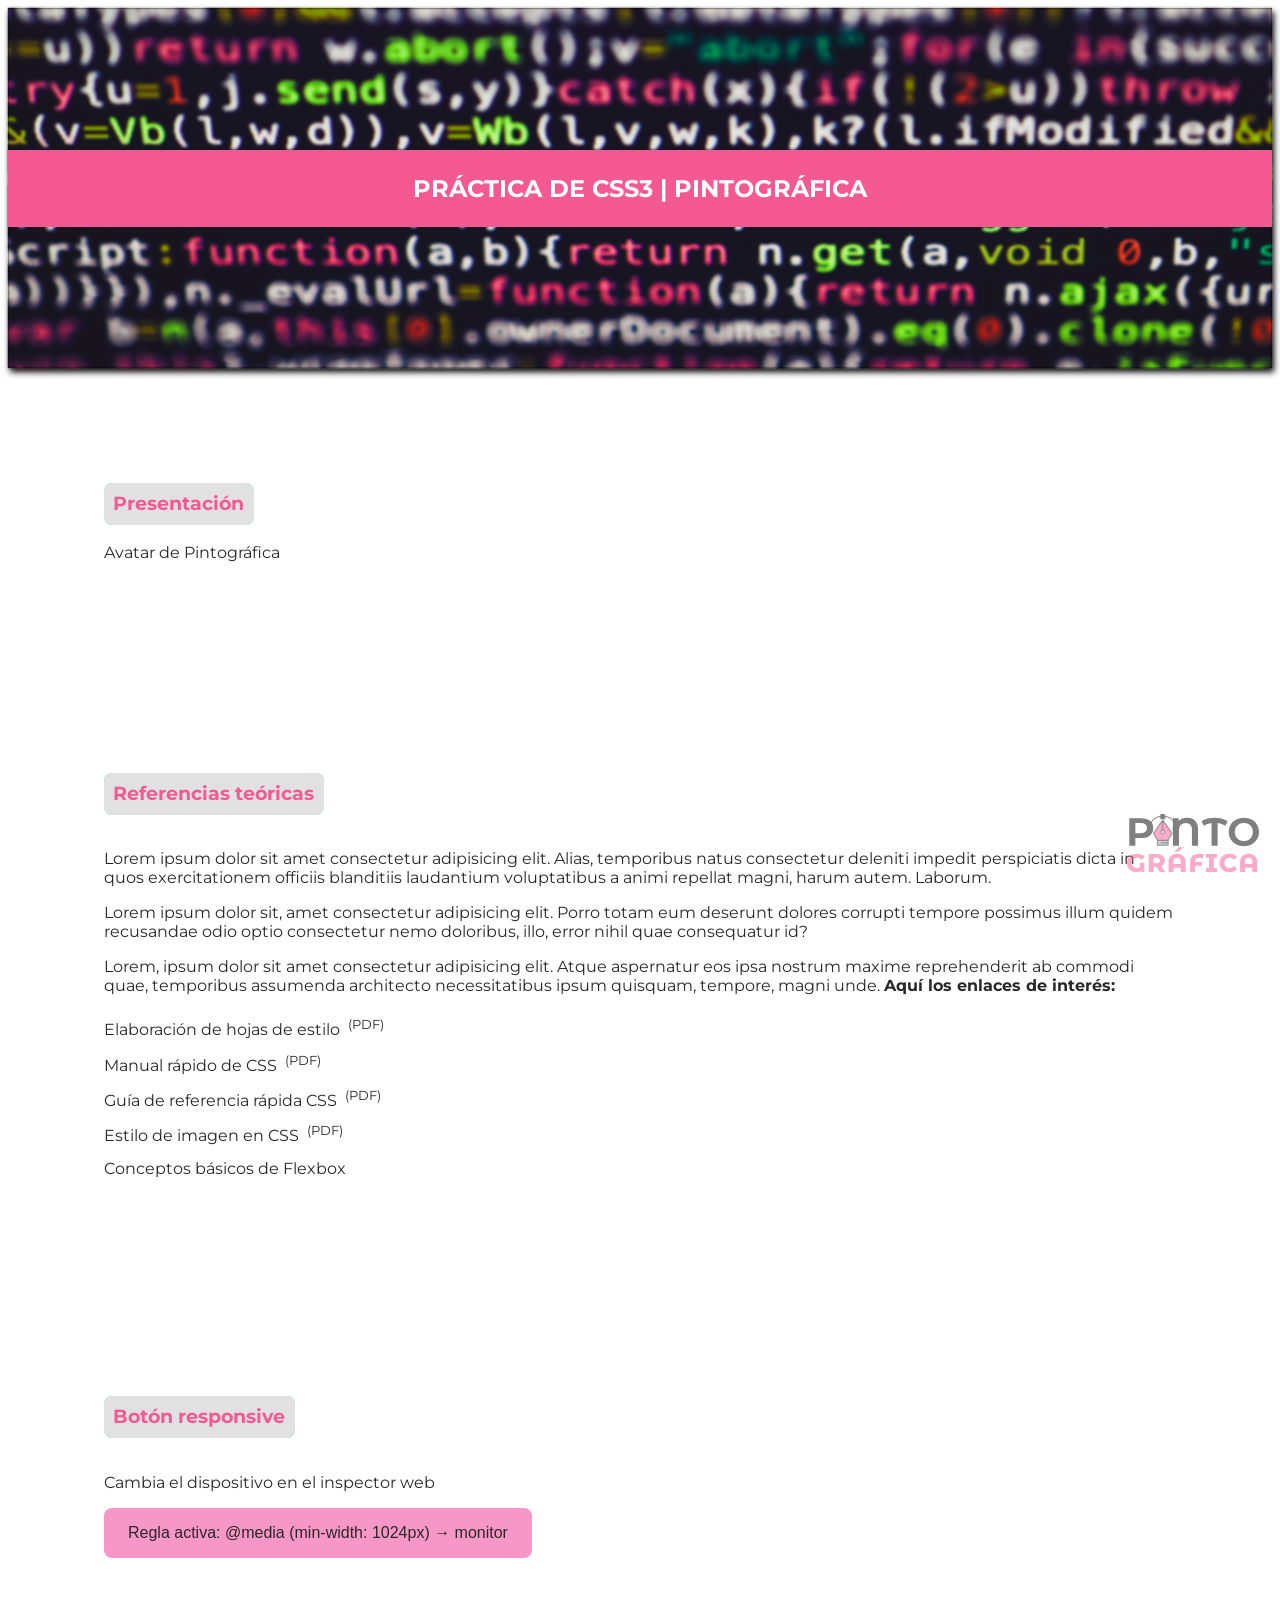
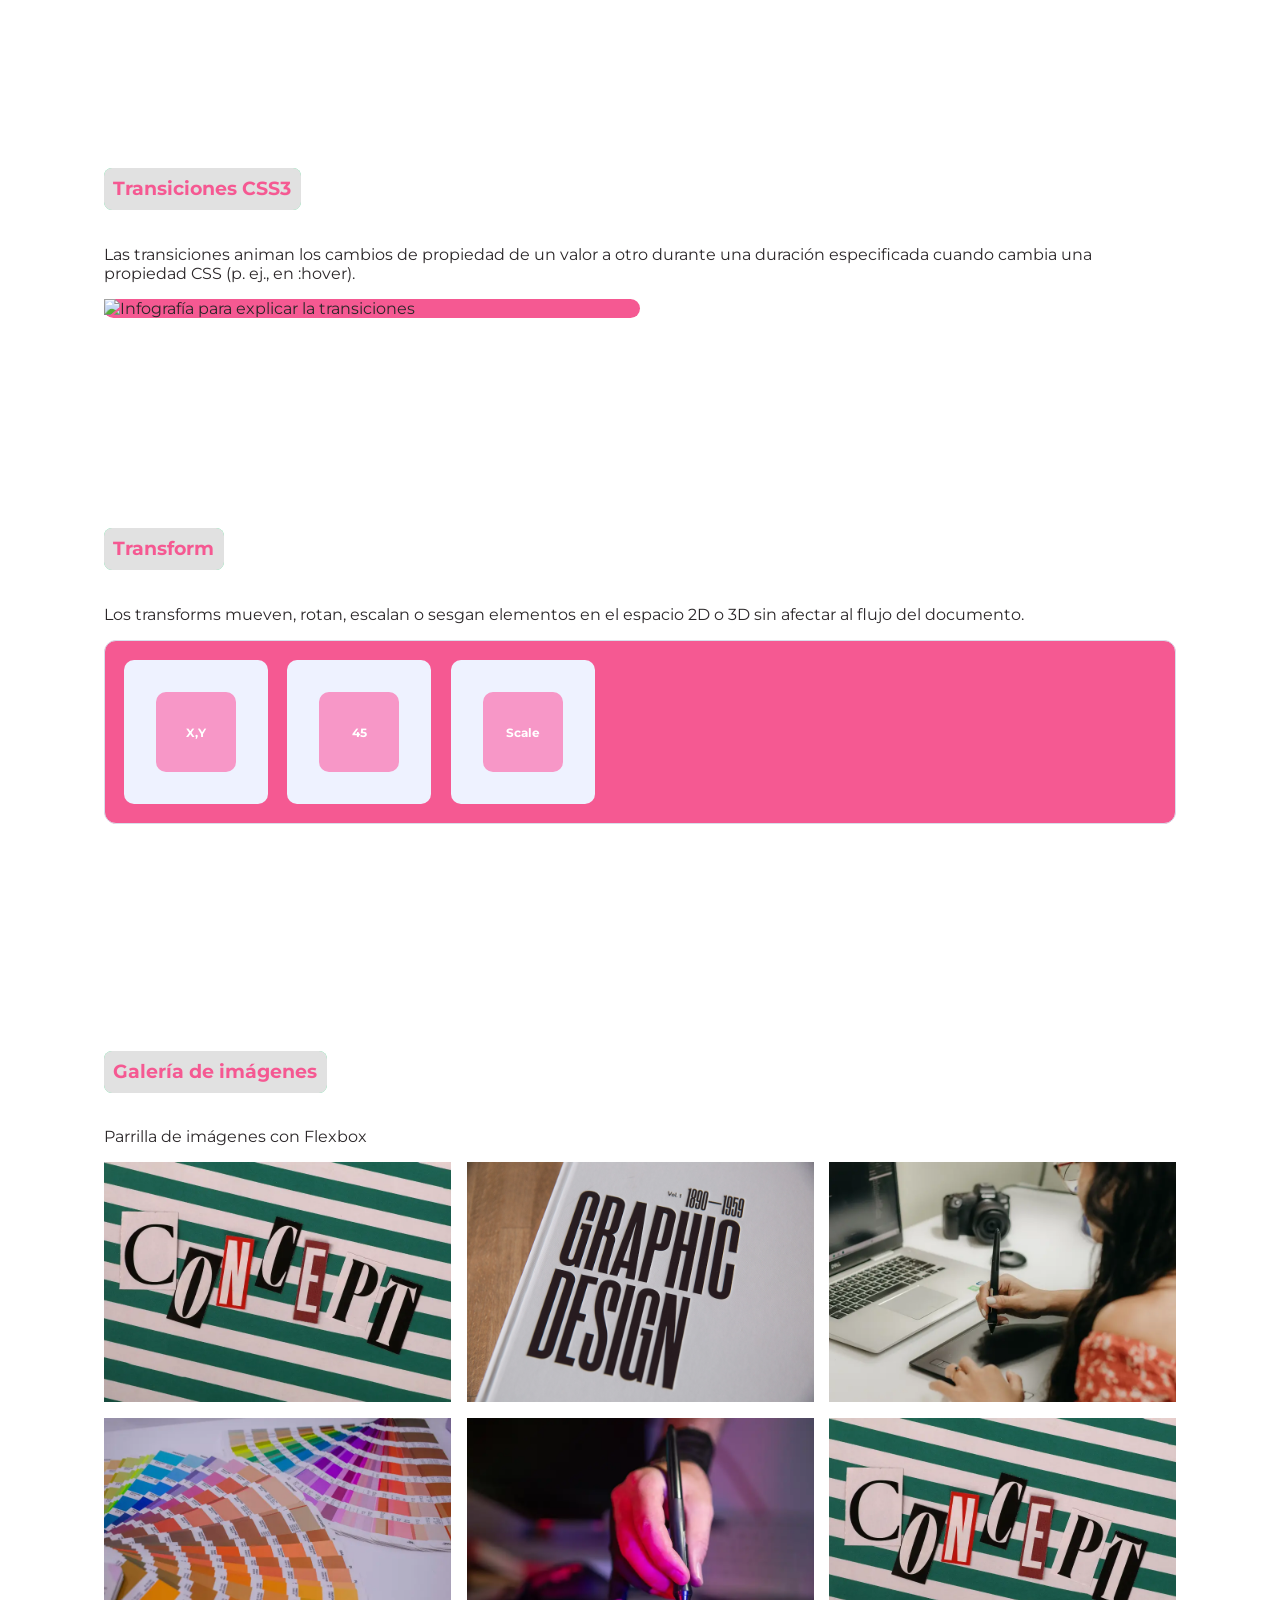
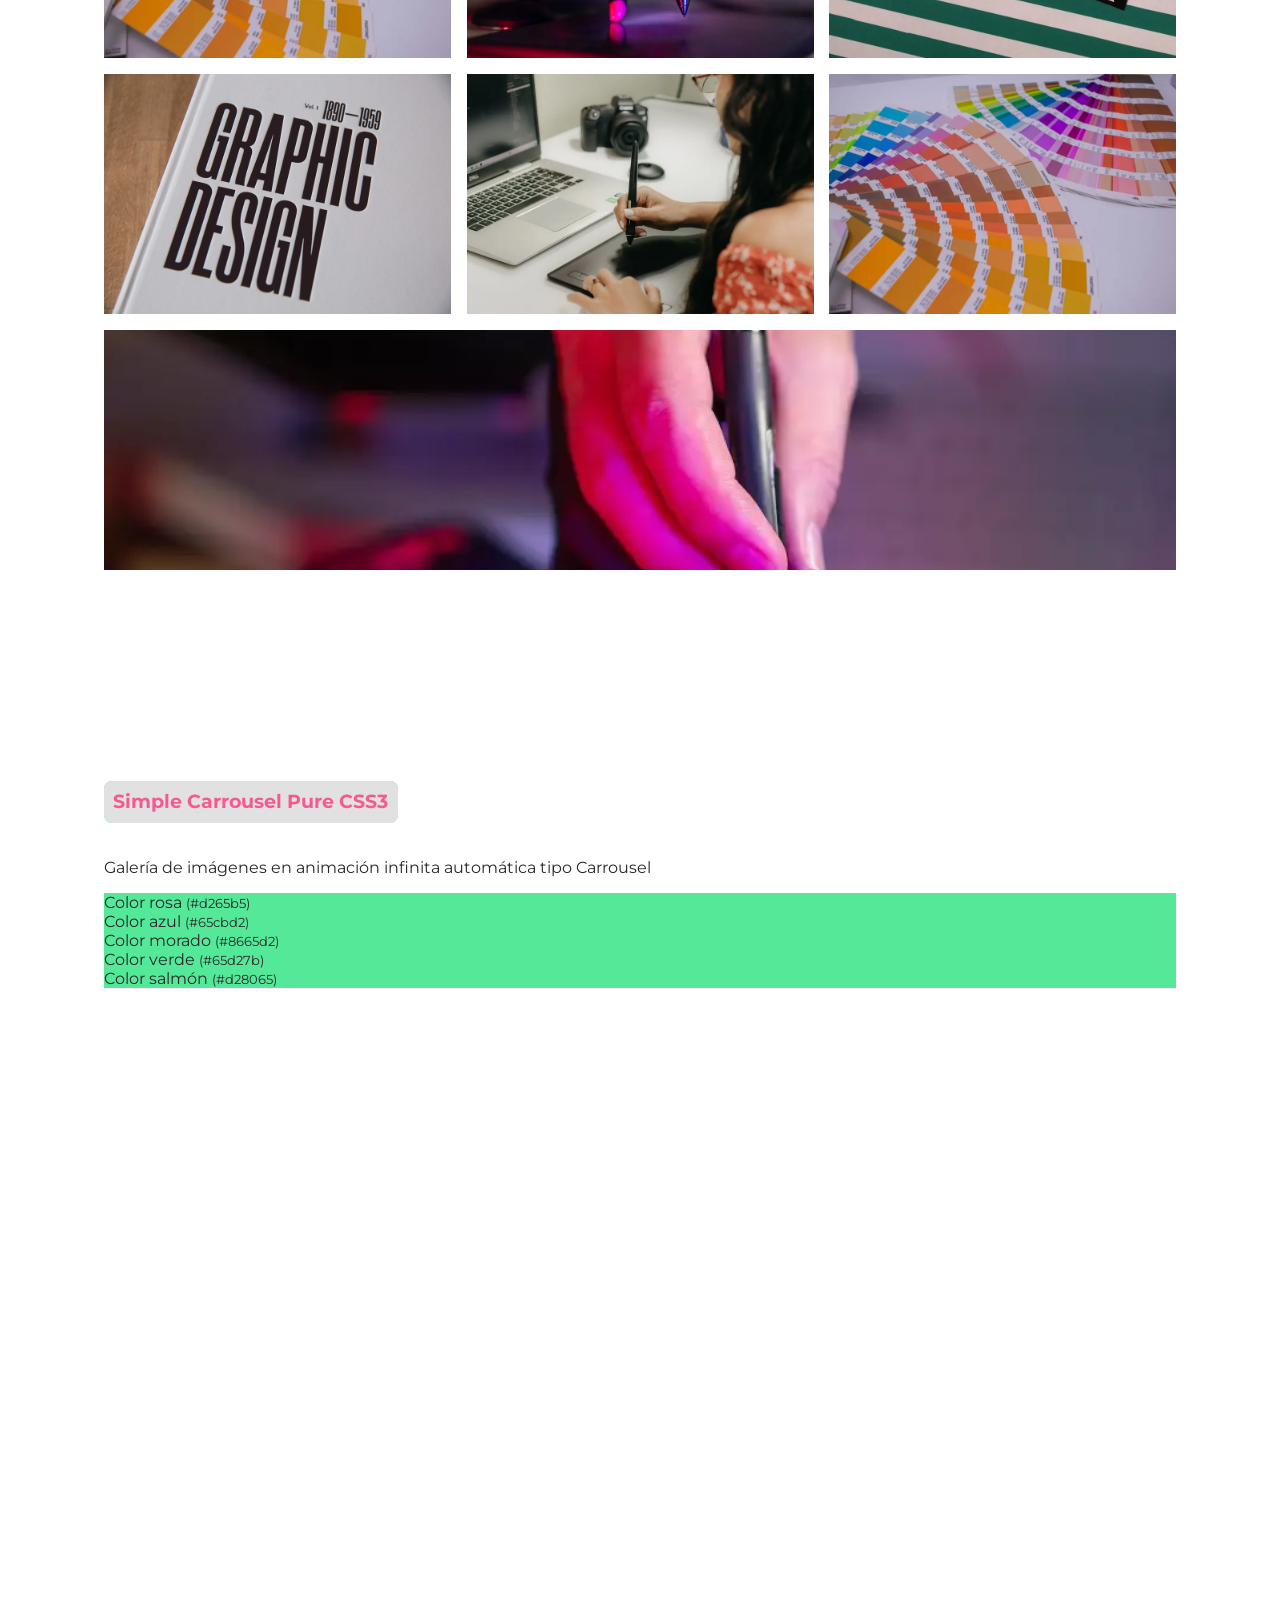
==== index.html @ 660eb6ea "Inicio de carrousel de imágenes." ====
<!doctype html>
<html lang="en">
    <head>
        <!-- Juego de caracteres de casi todos los idiomas humanos (incluidos ñ, tildes ...) -->
        <meta charset="utf-8" />
        <!-- Escala inicial y renderizado _responsive_ por el ancho del dispositivo -->
        <meta name="viewport" content="width=device-width, initial-scale=1.0" />
        <!-- Compatibilidad con Microsoft Explorer -->
        <meta http-equiv="X-UA-Compatible" content="ie=edge" />
        <!-- Indéxame NO y sígueme NO -->
        <meta name="robots" content="noIndex, noFollow" />
        <!-- Breve descripción del sitio que se verá en los resultados de búsqueda -->
        <meta name="description" content="Sitio web de prueba elaborado en el curso de Confección y Publicación de Páginas Web (IFCD0110). Unidad Formativa UF1303, Elaboración de hojas de estilos" />
        <!-- Ruta al favicon -->
        <!-- Utilícese una hoja de estilos Normalize -->
        <link rel="stylesheet" href="https://necolas.github.io/normalize.css/latest/normalize.css" />
        <!-- Ruta a las hojas de estilos -->
        <link rel="stylesheet" href="assets/css/hover.css" />
        <link rel="stylesheet" href="assets/css/estilos8.css" />
        <link rel="preconnect" href="https://fonts.googleapis.com" />
        <link rel="preconnect" href="https://fonts.gstatic.com" crossorigin />
        <link href="https://fonts.googleapis.com/css2?family=Montserrat:ital,wght@0,100..900;1,100..900&family=Titan+One&display=swap" rel="stylesheet" />

        <!-- Título de la pestaña del navegador -->
        <title>UF1303 | Elaboración de hojas de estilos</title>
    </head>

    <body>
        <header></header>
        <nav></nav>
        <main>
            <section class="agua">
                <header class="encabezado galeria-before portada">
                    <h2 class="pinto-mayusculas">Práctica de CSS3 | Pintográfica</h2>
                </header>
                <article>
                    <h3>Presentación</h3>
                    <figure>
                        <figcaption>Avatar de Pintográfica</figcaption>
                    </figure>
                </article>
                <article>
                    <h3>Referencias teóricas</h3>
                    <p>Lorem ipsum dolor sit amet consectetur adipisicing elit. Alias, temporibus natus consectetur deleniti impedit perspiciatis dicta in quos exercitationem officiis blanditiis laudantium voluptatibus a animi repellat magni, harum autem. Laborum.</p>
                    <p>Lorem ipsum dolor sit, amet consectetur adipisicing elit. Porro totam eum deserunt dolores corrupti tempore possimus illum quidem recusandae odio optio consectetur nemo doloribus, illo, error nihil quae consequatur id?</p>
                    <p>Lorem, ipsum dolor sit amet consectetur adipisicing elit. Atque aspernatur eos ipsa nostrum maxime reprehenderit ab commodi quae, temporibus assumenda architecto necessitatibus ipsum quisquam, tempore, magni unde. <strong>Aquí los enlaces de interés:</strong></p>
                    <ul class="enlaces-pdf">
                        <li>
                            <a href="assets/pdf/UF1303_Elaboracion-hojas-de-estilo.pdf" target="_blank"
                                >Elaboración de hojas de estilo&nbsp;
                                <sup>(PDF)</sup>
                            </a>
                        </li>
                        <li>
                            <a href="assets/pdf/CSS_Manual_rapido.pdf" target="_blank"
                                >Manual rápido de CSS&nbsp;
                                <sup>(PDF)</sup>
                            </a>
                        </li>
                        <li>
                            <a href="assets/pdf/CSS_Guia_ref_rap.pdf" target="_blank"
                                >Guía de referencia rápida CSS&nbsp;
                                <sup>(PDF)</sup>
                            </a>
                        </li>
                        <li>
                            <a href="assets/pdf/CSS_posicionamiento_relativo_absoluto.pdf" target="_blank"
                                >Estilo de imagen en CSS&nbsp;
                                <sup>(PDF)</sup>
                            </a>
                        </li>
                        <li>
                            <a href="https://developer.mozilla.org/es/docs/Web/CSS/Guides/Flexible_box_layout/Basic_concepts" target="_blank">Conceptos básicos de Flexbox</a>
                        </li>
                    </ul>
                </article>
                <article>
                    <h3>Botón responsive</h3>
                    <p>Cambia el dispositivo en el inspector web</p>
                    <button class="pinto-boton"></button>
                </article>

                <article>
                    <h3>Transiciones CSS3</h3>
                    <p>Las transiciones animan los cambios de propiedad de un valor a otro durante una duración especificada cuando cambia una propiedad CSS (p. ej., en :hover).</p>
                    <figure class="pinto-transicion-color">
                        <img src="https://ifcd0110.gitbook.io/uf1303/~gitbook/image?url=https%3A%2F%2F1278840849-files.gitbook.io%2F%7E%2Ffiles%2Fv0%2Fb%2Fgitbook-x-prod.appspot.com%2Fo%2Fspaces%252FoFvW03Hml8O4o5SSHxXT%252Fuploads%252FccheMOAtpd3VAwRThDIR%252Fimage.png%3Falt%3Dmedia%26token%3Dff5134b8-5110-42a1-9a1a-d875495a81dc&width=768&dpr=3&quality=100&sign=0ed2ab625ccd98f100c8bfd5fc1ed5da&sv=3" alt="Infografía para explicar la transiciones" width="100%" />
                    </figure>
                    <figure class="pinto-transicion-color"></figure>
                </article>

                <article>
                    <h3>Transform</h3>
                    <p>Los transforms mueven, rotan, escalan o sesgan elementos en el espacio 2D o 3D sin afectar al flujo del documento.</p>
                    <ul class="pinto-demo">
                        <li>
                            <figure>
                                <span class="pinto-translate">X,Y</span>
                            </figure>
                        </li>
                        <li>
                            <figure>
                                <span class="pinto-rotate">45</span>
                            </figure>
                        </li>
                        <li>
                            <figure>
                                <span class="pinto-scale">Scale</span>
                            </figure>
                        </li>
                    </ul>
                </article>

                <article class="galeria-flex">
                    <h3>Galería de imágenes</h3>
                    <p>Parrilla de imágenes con Flexbox</p>

                    <ul class="galeria">
                        <li>
                            <figure class="galeria-before diapositiva-1 hvr-bounce-out">
                                <figcaption>Foto 1</figcaption>
                            </figure>
                        </li>

                        <li>
                            <figure class="galeria-before diapositiva-2 hvr-bounce-out">
                                <figcaption>Foto 2</figcaption>
                            </figure>
                        </li>

                        <li>
                            <figure class="galeria-before diapositiva-3 hvr-bounce-out">
                                <figcaption>Foto 3</figcaption>
                            </figure>
                        </li>

                        <li>
                            <figure class="galeria-before diapositiva-4 hvr-bounce-out">
                                <figcaption>Foto 4</figcaption>
                            </figure>
                        </li>

                        <li>
                            <figure class="galeria-before diapositiva-5 hvr-bounce-out">
                                <figcaption>Foto 5</figcaption>
                            </figure>
                        </li>
                        <li>
                            <figure class="galeria-before diapositiva-1 hvr-bounce-out">
                                <figcaption>Foto 1</figcaption>
                            </figure>
                        </li>

                        <li>
                            <figure class="galeria-before diapositiva-2 hvr-bounce-out">
                                <figcaption>Foto 2</figcaption>
                            </figure>
                        </li>

                        <li>
                            <figure class="galeria-before diapositiva-3 hvr-bounce-out">
                                <figcaption>Foto 3</figcaption>
                            </figure>
                        </li>

                        <li>
                            <figure class="galeria-before diapositiva-4 hvr-bounce-out">
                                <figcaption>Foto 4</figcaption>
                            </figure>
                        </li>

                        <li>
                            <figure class="galeria-before diapositiva-5 hvr-bounce-out">
                                <figcaption>Foto 5</figcaption>
                            </figure>
                        </li>
                    </ul>
                </article>

                <article class="carrousel-container">
                    <h3>Simple Carrousel Pure CSS3</h3>
                    <p>Galería de imágenes en animación infinita automática tipo Carrousel</p>
                    <ul class="carrousel">
                        <li>
                            <figure class="diapositiva-1 galeria-before">
                                <figcaption>Color rosa <small>(#d265b5)</small></figcaption>
                            </figure>
                        </li>
                        <li>
                            <figure class="galeria-before">
                                <figcaption>Color azul <small>(#65cbd2)</small></figcaption>
                            </figure>
                        </li>
                        <li>
                            <figure class="galeria-before">
                                <figcaption>Color morado <small>(#8665d2)</small></figcaption>
                            </figure>
                        </li>
                        <li>
                            <figure class="galeria-before">
                                <figcaption>Color verde <small>(#65d27b)</small></figcaption>
                            </figure>
                        </li>
                        <li>
                            <figure class="galeria-before">
                                <figcaption>Color salmón <small>(#d28065)</small></figcaption>
                            </figure>
                        </li>
                    </ul>
                </article>
            </section>
        </main>
        <footer></footer>
    </body>
</html>
---- assets/css/estilos8.css ----
:root {
    /* Colores del sitio */
    --color-a: #2b2729;
    --color-a--hover: #ff00aa80;
    --color-logo-principal: #f55992;
    --color-logo-secundario: #54e899;
    --bg-h2-color-secundario: #54e899;

    --color-texto: #2b2729;
    --color-logo-acento: #f797c7;

    /* Tipografía del sitio */
    --fontfamily-titles: "Titan One", sans-serif;
    --fontfamily-textos: "Montserrat", sans-serif;

    /* Logo del sitio */
    --bg-img-logo: url("../svg/logopintografica.svg");
    --logo-ratio: 1600/900;
    --marca-agua-h: 5rem;

    /* Portada del sitio */
    --portada-original: url("../img/codigo-portada.webp");
    --portada-thumb: url("../img/codigo-portada-300.webp");
    --portada-medium: url("../img/codigo-portada-600.webp");
    --portada-large: url("../img/codigo-portada-900.webp");

    /* Imágenes del sitio */
    /* --bg-img-galeria-1: url("https://cdn.pixabay.com/photo/2017/11/11/21/55/freedom-2940655_1280.jpg");
    --bg-img-galeria-2: url("https://cdn.pixabay.com/photo/2016/11/13/12/52/kuala-lumpur-1820944_1280.jpg");
    --bg-img-galeria-3: url("https://cdn.pixabay.com/photo/2018/05/09/22/51/blue-sky-3386409_1280.jpg");
    --bg-img-galeria-4: url("https://cdn.pixabay.com/photo/2020/10/02/21/06/dome-5622133_1280.jpg");
    --bg-img-galeria-5: url("https://cdn.pixabay.com/photo/2020/06/28/00/04/chicago-5347435_1280.jpg"); */

    --img-avatar: url("../img/ilustración-pintografica.webp");

    --galeria-1--large: url("../img/concept-900.webp");
    --galeria-1--medium: url("../img/concept-600.webp");
    --galeria-1--thumb: url("../img/concept-300.webp");

    --galeria-2--large: url("../img/book-900.webp");
    --galeria-2--medium: url("../img/book-600.webp");
    --galeria-2--thumb: url("../img/book-300.webp");

    --galeria-3--large: url("../img/office-900.webp");
    --galeria-3--medium: url("../img/office-600.webp");
    --galeria-3--thumb: url("../img/office-300.webp");

    --galeria-4--large: url("../img/pantone-900.webp");
    --galeria-4--medium: url("../img/pantone-600.webp");
    --galeria-4--thumb: url("../img/pantone-300.webp");

    --galeria-5--large: url("../img/tablet-900.webp");
    --galeria-5--medium: url("../img/tablet-600.webp");
    --galeria-5--thumb: url("../img/tablet-300.webp");

    /* Imágenes de Carrusel gracias a https://pixfill.dev */

    --carrousel-1-origin: url("https://pixfill.dev/1920x1280/d265b5/ffffff");
    --carrousel-1-large: url("https://pixfill.dev/1024x683/d265b5/ffffff");
    --carrousel-1-medium-large: url("https://pixfill.dev/768x512/d265b5/ffffff");
    --carrousel-1-medium: url("https://pixfill.dev/480x320/d265b5/ffffff");
    --carrousel-1-thumb: url("https://pixfill.dev/300x200/d265b5/ffffff0");

    --carrousel-2-origin: url("https://pixfill.dev/1920x1280/65cbd2/ffffff");
    --carrousel-2-large: url("https://pixfill.dev/1024x683/65cbd2/ffffff");
    --carrousel-2-medium-large: url("https://pixfill.dev/768x512/65cbd2/ffffff");
    --carrousel-2-medium: url("https://pixfill.dev/480x320/65cbd2/ffffff");
    --carrousel-2-thumb: url("https://pixfill.dev/300x200/65cbd2/ffffff");

    --carrousel-3-origin: url("https://pixfill.dev/1920x1280/8665d2/ffffff");
    --carrousel-3-large: url("https://pixfill.dev/1024x683/8665d2/ffffff");
    --carrousel-3-medium-large: url("https://pixfill.dev/768x512/8665d2/ffffff");
    --carrousel-3-medium: url("https://pixfill.dev/480x320/8665d2/ffffff");
    --carrousel-3-thumb: url("https://pixfill.dev/300x200/8665d2/ffffff");

    --carrousel-4-origin: url("https://pixfill.dev/1920x1280/65d27b/ffffff");
    --carrousel-4-large: url("https://pixfill.dev/1024x683/65d27b/ffffff");
    --carrousel-4-medium-large: url("https://pixfill.dev/768x512/65d27b/ffffff");
    --carrousel-4-medium: url("https://pixfill.dev/480x320/65d27b/ffffff");
    --carrousel-4-thumb: url("https://pixfill.dev/300x200/65d27b/ffffff");

    --carrousel-5-origin: url("https://pixfill.dev/1920x1280/d28065/ffffff");
    --carrousel-5-large: url("https://pixfill.dev/1024x683/d28065/ffffff");
    --carrousel-5-medium-large: url("https://pixfill.dev/768x512/d28065/ffffff");
    --carrousel-5-medium: url("https://pixfill.dev/480x320/d28065/ffffff");
    --carrousel-5-thumb: url("https://pixfill.dev/300x200/d28065/ffffff");
}

html {
    font-family: var(--fontfamily-textos);
}

.pinto-shutter-in-vertical,
h3 {
    display: inline-block;
    vertical-align: middle;
    -webkit-transform: perspective(1px) translateZ(0);
    transform: perspective(1px) translateZ(0);
    box-shadow: 0 0 1px rgba(0, 0, 0, 0);
    position: relative;
    background: var(--color-logo-secundario);
    -webkit-transition-property: color;
    transition-property: color;
    -webkit-transition-duration: 0.3s;
    transition-duration: 0.3s;
    border-radius: 8px;
    padding: 0.5em;

    &::before {
        content: "";
        position: absolute;
        z-index: -1;
        top: 0;
        bottom: 0;
        left: 0;
        right: 0;
        background: #e1e1e1;
        -webkit-transform: scaleY(1);
        transform: scaleY(1);
        -webkit-transform-origin: 50%;
        transform-origin: 50%;
        -webkit-transition-property: transform;
        transition-property: transform;
        -webkit-transition-duration: 0.3s;
        transition-duration: 0.3s;
        -webkit-transition-timing-function: ease-out;
        transition-timing-function: ease-out;
        border-radius: 8px;
    }

    &:hover,
    &:focus,
    &:active {
        color: white;

        &:hover::before,
        &:focus::before,
        &:active::before {
            -webkit-transform: scaleY(0);
            transform: scaleY(0);
        }
    }
}

/* .pinto-underline a con esta construción estamos diciendo que la clase se aplique a los descendientes de la clase .pinto-underline que sean a. Es decir, hay que escribir la clase en todos los enlaces. */

.pinto-underline,
a,
abbr {
    display: inline-block;
    vertical-align: middle;
    -webkit-transform: perspective(1px) translateZ(0);
    transform: perspective(1px) translateZ(0);
    box-shadow: 0 0 1px rgba(0, 0, 0, 0);
    position: relative;
    overflow: hidden;

    &::before {
        content: "";
        position: absolute;
        z-index: -1;
        left: 0;
        right: 100%;
        bottom: 0;
        background: var(--color-logo-secundario);
        height: 3px;
        -webkit-transition-property: right;
        transition-property: right;
        -webkit-transition-duration: 0.3s;
        transition-duration: 0.3s;
        -webkit-transition-timing-function: ease-out;
        transition-timing-function: ease-out;
    }

    &:hover::before,
    &:focus::before,
    &:active::before {
        left: 0;
        right: 0;
    }
}

.agua {
    /*  Al estar en "fixed" la position de la imagen en el "before" no es necesario poner "position: relative" porque lo ignora. 
    position: relative;  */

    &::before {
        /* Fija por encima de cualquier position */
        position: fixed;
        content: "";
        width: calc(var(--marca-agua-h) * var(--logo-ratio));
        height: var(--marca-agua-h);

        /* Esta es la fórmula para calcular el ratio que siempre debemos hacerlo para insertar un logo. Hacemos la variable para el height donde ponemos el tamaño que queremos para el logo en rem, por ejemplo 5rem. Luego calculamos el height por los valores del ratio que sería el width="1600" y el height="900" de nuestro logo en svg. 
        width: calc(var(--marca-agua-h) * var(--logo-ratio));
        height: var(--marca-agua-h); */

        right: 1rem;
        bottom: 1em;

        background-image: var(--bg-img-logo);
        background-repeat: no-repeat;
        background-size: contain;
        background-position: center;
        opacity: 0.5;
        /* background-attachment: fixed; */
    }
}

main {
    min-height: 100vh;
}

main > section > article {
    padding: 7.5vw;
}

body,
p,
li,
span {
    color: var(--color-texto);
}

h3 {
    color: var(--color-logo-principal);
}

a {
    text-decoration: none;
    color: var(--color-a);

    &:hover {
        color: var(--color-a--hover);
    }
}

/* Ejemplo de uso de la pseudoclase :no() */
/* ul:not(.enlaces-pdf) {
    list-style: none;
    margin: 0;
    padding: 0;
} */

article.galeria-flex {
    background-color: #54e899;
}

ul {
    list-style: none;
    margin: 0;
    padding: 0;
}

figure {
    margin: 0;
}

header.portada {
    height: 40vh;
    display: flex;
    justify-content: center;
    align-items: center;

    & h2 {
        position: relative;
        width: 100%;
        margin: 0;
        padding: 1em;
        text-align: center;
        color: #fff;
        background-color: var(--color-logo-principal);

        &:hover {
            background-color: var(--bg-h2-color-secundario);
        }
    }
}

.galeria-before {
    position: relative;
    background-color: black;

    &::before {
        position: absolute;
        content: "";
        width: 100%;
        height: 100%;
        background-repeat: no-repeat;
        background-size: cover;
        background-position: center;
    }
}

ul.galeria {
    display: flex;
    flex-wrap: wrap;
    justify-content: center;
    gap: 1rem;

    & li {
        min-width: 20rem;
        height: 15rem;
        flex: 1;

        & figure.galeria-before {
            width: 100%;
            height: 100%;

            overflow: hidden;

            &::before {
                transition: transform 5s ease;
            }
            &:hover::before {
                transform: scale(1.2);
            }
        }
    }
}

ul.galeria figure.galeria-before {
    width: 100%;
    height: 100%;
}

ul.enlaces-pdf {
    /* text-decoration: none;
    color: #2E2523;
    font-family:impact; */

    & li {
        /* margin: 1em 0; */
        line-height: 2;

        /* & a {
            text-decoration: none;
            color: var(--color-a);
            font-family: impact;
            transition: 0.5s;

            &:hover {
                color: #fff;
                background-color: var(--color-a--hover);
                padding: 10px;
                
                border: 3px solid var(--color-logo-secundario);
                font-family: impact;
            }
        } */
    }
}

/* ===== REGLA BASE (sin @media): se aplica siempre, es el móvil ===== */
.pinto-boton {
    background: var(--color-logo-principal);
    border: 0;
    border-radius: 8px;
    padding: 1rem 1.5rem;
    font-size: 1rem;
    cursor: pointer;
    color: #2b2729;

    &::before {
        content: "Regla activa: CSS base (sin @media) → móvil, menos de 600px";
    }
}

/* ===== @media (min-width: 600px): de 600px en adelante ===== */
@media (min-width: 600px) {
    .pinto-boton {
        background: var(--color-logo-secundario);
        &::before {
            content: "Regla activa: @media (min-width: 600px) → tablet";
        }
    }
} /* verde */

/* ===== @media (min-width: 1024px): de 1024px en adelante ===== */
@media (min-width: 1024px) {
    .pinto-boton {
        background: var(--color-logo-acento);
        &::before {
            content: "Regla activa: @media (min-width: 1024px) → monitor";
        }
    } /* rosa claro */
}

.pinto-transicion-color {
    width: 50%;
    height: 50%;
    background-color: #f55992;
    box-shadow: none;
    transition:
        background-color 2s ease,
        width 2s ease,
        box-shadow 2s ease;
    border-radius: 10px;

    &:hover {
        width: 100%;
        background-color: #54e899;
        /* box-shadow: 0 4px 12px #2b2729; Esta propiedad el primer valor es el eje x y el segundo valor es el y */
        box-shadow:
            #c8c80080 -5px -5px 20px 0px,
            #00000080 0px 13px 20px 0px,
            #c8000080 8px -8px 10px 0px;
    }
}

.pinto-mayusculas {
    text-transform: uppercase;
}

.pinto-demo {
    background: var(--color-logo-principal);
    border: 1px solid #d9deea;
    border-radius: 12px;
    padding: 1.2rem;
    margin: 1rem 0;
    display: flex;
    align-items: center;
    gap: 1.2rem;
    flex-wrap: wrap;

    & li {
        display: inline-flex;
        flex-direction: column;
        align-items: center;
        gap: 0.4rem;
        padding: 2rem;
        background: #eef2ff;
        border-radius: 10px;
        font-size: 0.8rem;
        color: #55607a;

        & span {
            width: 5rem;
            height: 5rem;
            border-radius: 10px;
            background: var(--color-logo-acento);
            color: #fff;
            display: grid;
            place-items: center;
            font-size: 0.75rem;
            font-weight: 700;
            transition: transform 0.2s ease;
        }

        &:hover span {
            &.pinto-translate {
                transform: translate(5rem, 5rem);
                background: #54e899;
            }
            &.pinto-rotate {
                transform: rotate(45deg);
                background: #54e899;
            }
            &.pinto-scale {
                transform: scale(1.5);
            }
        }
    }
}

/* Aquí empieza el carrusel */

article.carrousel-container {
    min-height: 100vh;

    & ul.carrousel {
        margin: 0;
        padding: 0;

        list-style: none;

        & li figure {
            background: #54e899;
        }

        & li figure.diapositiva-1::before {
            background-image: var(--carrousel-1-thumb);
        }
    }
}

/* a:hover.sobre{
  color:#fff;
  background-color: var(--color-a--hover);
  padding: 10px;
    margin: 50px; 
  border: 3px solid rgb(128, 73, 0);
  font-family:impact;}   */

/* Aquí empieza la galeria */
ul.galeria {
    & .diapositiva-1 {
        &::before {
            background-image: var(--galeria-1--thumb);
        }
    }
    & .diapositiva-2 {
        &::before {
            background-image: var(--galeria-2--thumb);
        }
    }

    & .diapositiva-3 {
        &::before {
            background-image: var(--galeria-3--thumb);
        }
    }
    & .diapositiva-4 {
        &::before {
            background-image: var(--galeria-4--thumb);
        }
    }

    & .diapositiva-5 {
        &::before {
            background-image: var(--galeria-5--thumb);
        }
    }
}

/*Aquí agregamos las media quaries para hacer el diseño responsive  */

@media (min-width: 700px) {
    article.galeria-flex {
        background-color: var(--color-logo-acento);
    }
    ul.galeria {
        & .diapositiva-1 {
            &::before {
                background-image: var(--galeria-1--medium);
            }
        }
        & .diapositiva-2 {
            &::before {
                background-image: var(--galeria-2--medium);
            }
        }

        & .diapositiva-3 {
            &::before {
                background-image: var(--galeria-3--medium);
            }
        }
        & .diapositiva-4 {
            &::before {
                background-image: var(--galeria-4--medium);
            }
        }

        & .diapositiva-5 {
            &::before {
                background-image: var(--galeria-5--medium);
            }
        }
    }
}

@media (min-width: 1024px) {
    article.galeria-flex {
        background-color: transparent;
    }
    ul.galeria {
        & .diapositiva-1 {
            &::before {
                background-image: var(--galeria-1--large);
            }
        }
        & .diapositiva-2 {
            &::before {
                background-image: var(--galeria-2--large);
            }
        }

        & .diapositiva-3 {
            &::before {
                background-image: var(--galeria-3--large);
            }
        }
        & .diapositiva-4 {
            &::before {
                background-image: var(--galeria-4--large);
            }
        }

        & .diapositiva-5 {
            &::before {
                background-image: var(--galeria-5--large);
            }
        }
    }
}

header.portada {
    &::before {
        background-image: var(--portada-medium);
        /* En el inspector de google podemos mirar los demás filtros que hay y cómo se modifican */
        filter: blur(1px) hue-rotate(36deg);
        box-shadow: 2px 4px 6px black;
    }
}

@media (min-width: 600px) {
    header.portada {
        &::before {
            background-image: var(--portada-large);
        }
    }
}

@media (min-width: 900px) {
    header.portada {
        &::before {
            background-image: var(--portada-original);
        }
    }
}

/* .ilustracion {
    &::before
    background-image: var(--img-avatar);
}

.avatar-pintografica {
    position: relative;
    background-color: black;

    &::before {
        position: absolute;
        content: "";
        width: 100%;
        height: 100%;
        background-repeat: no-repeat;
        background-size: cover;
        background-position: center;
        
    }
}  */
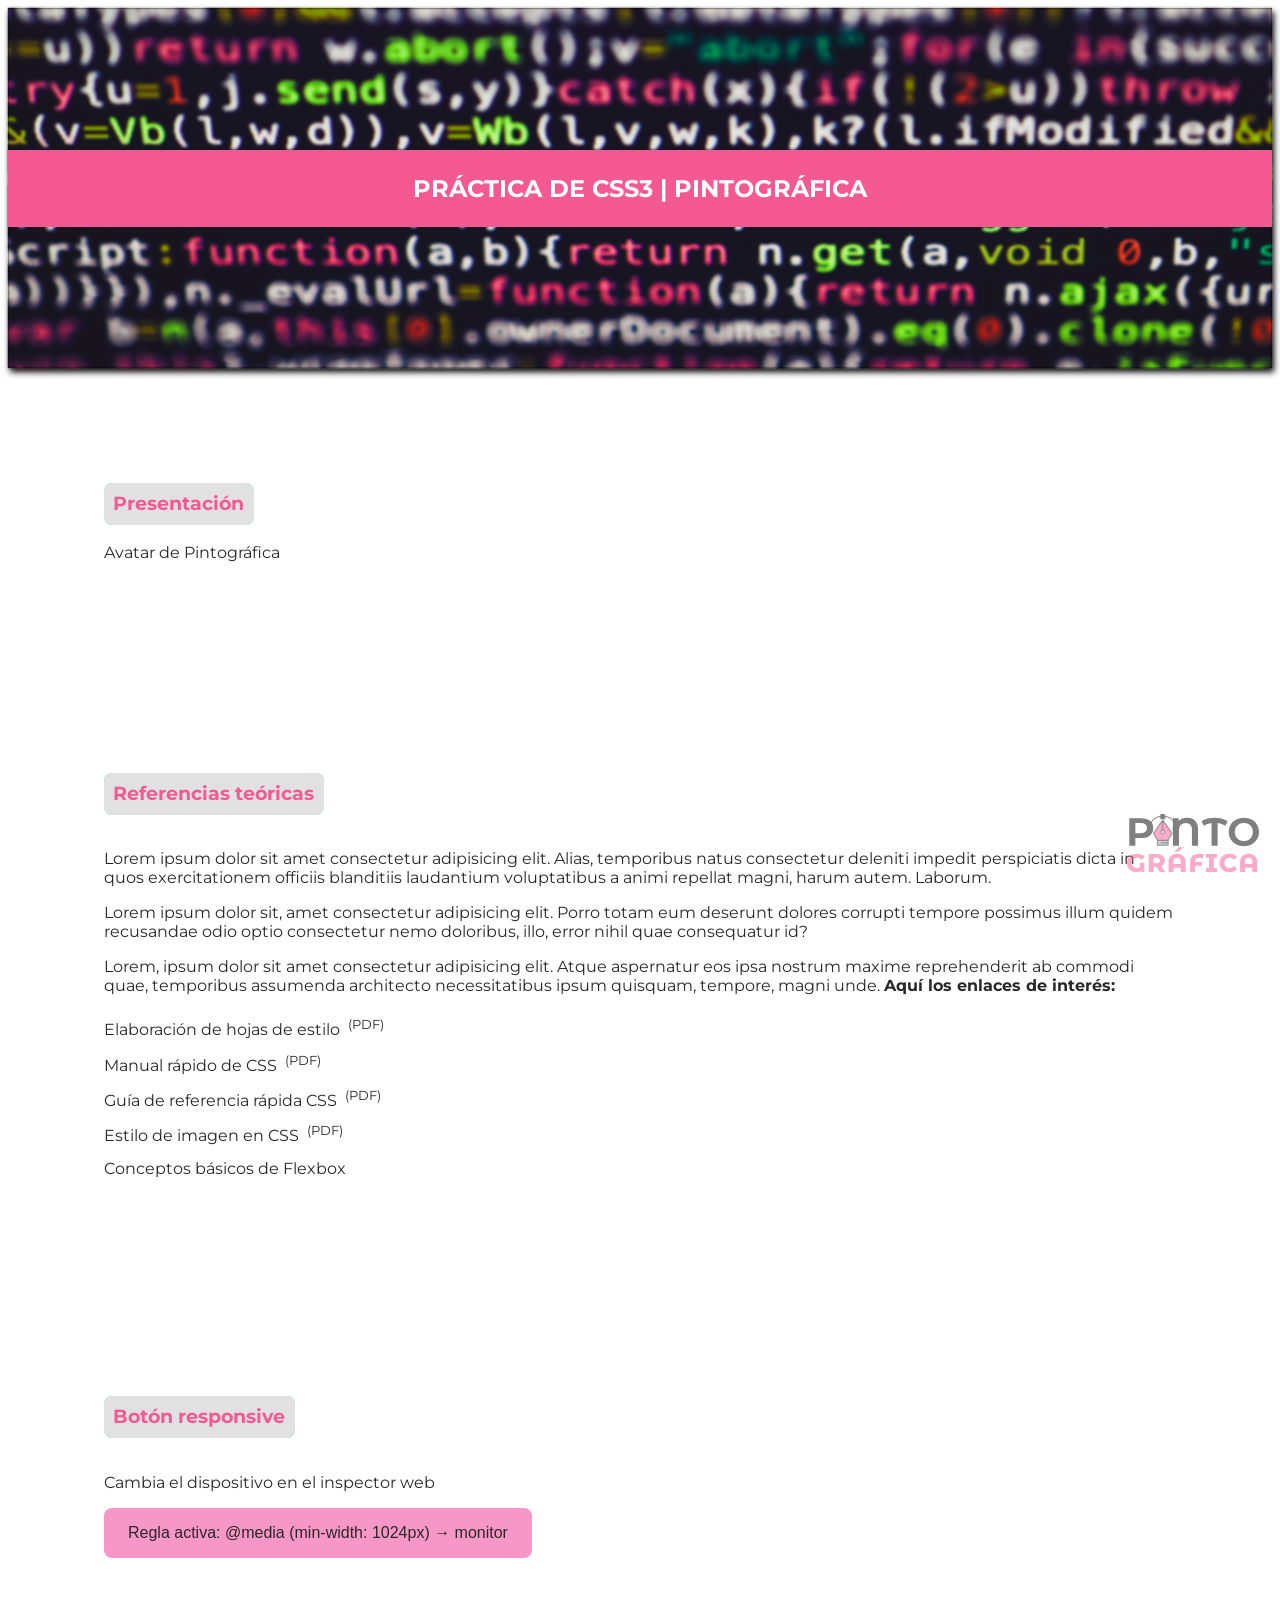
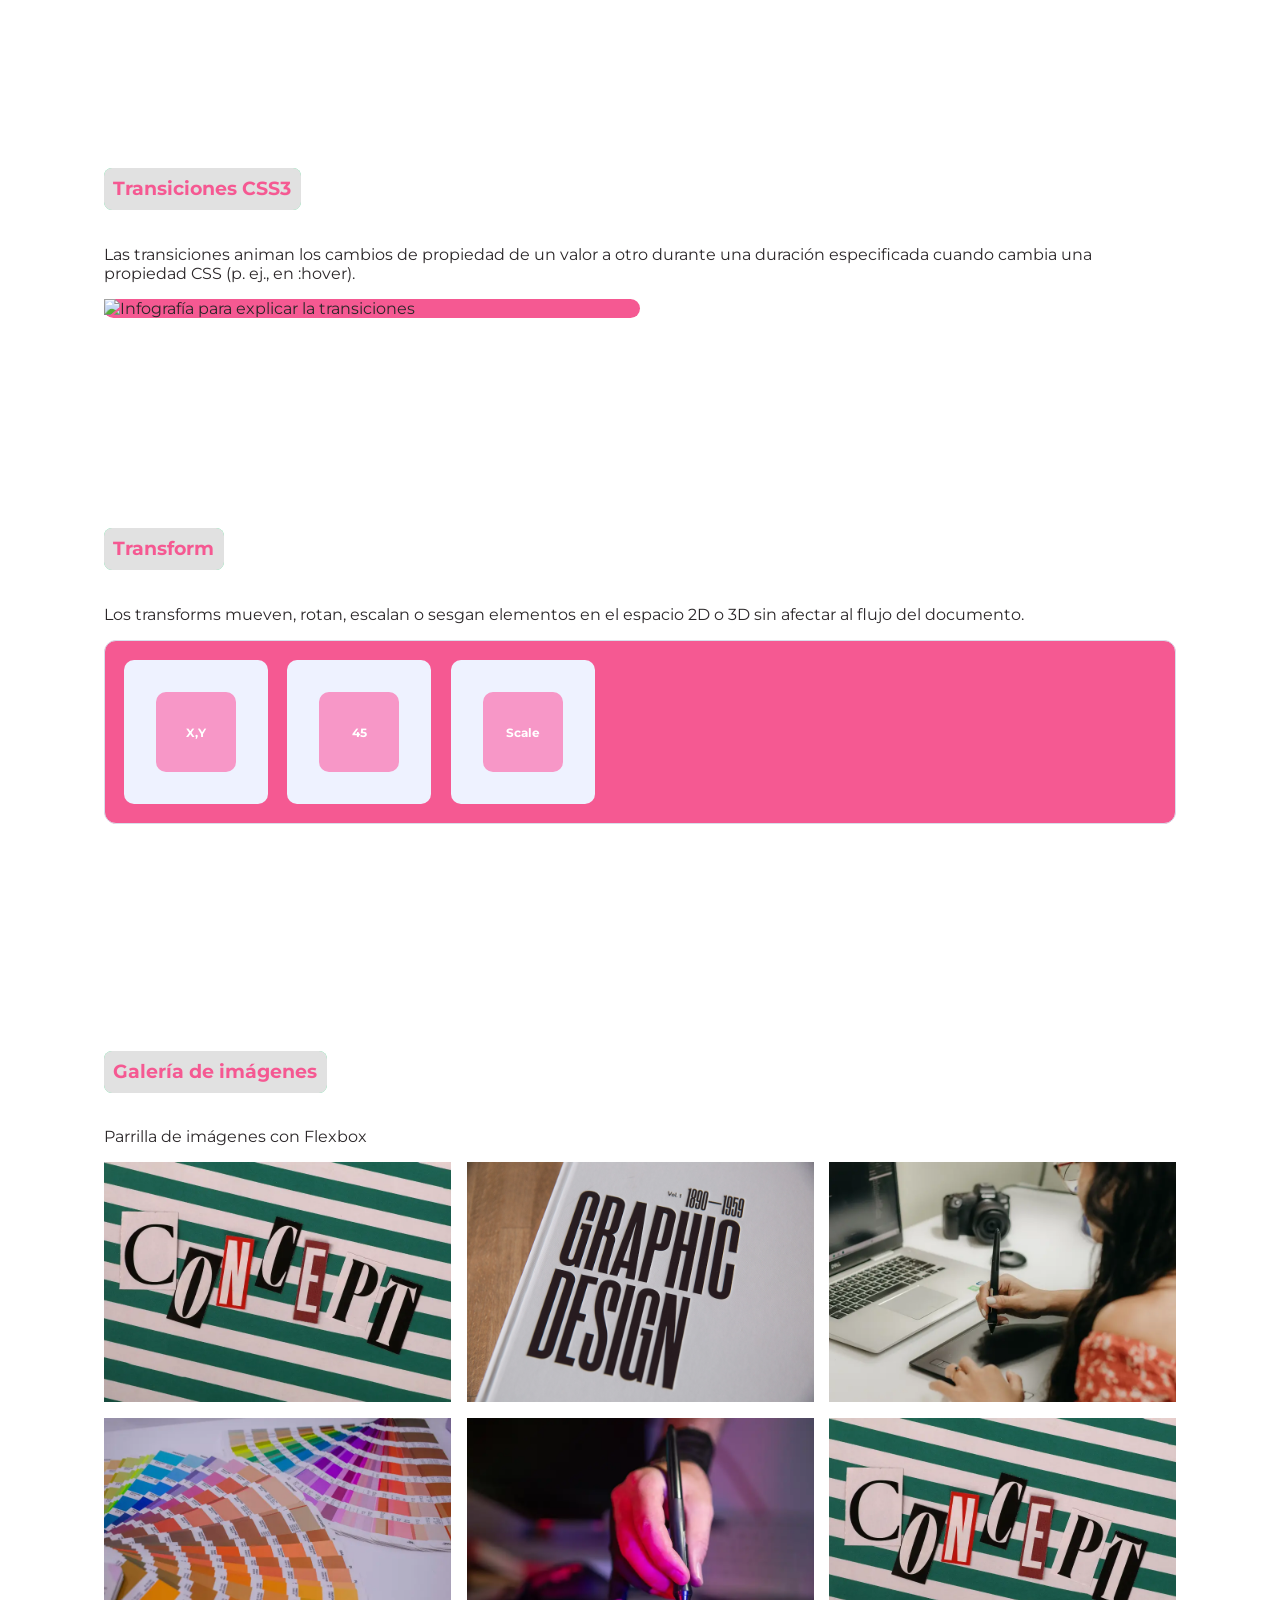
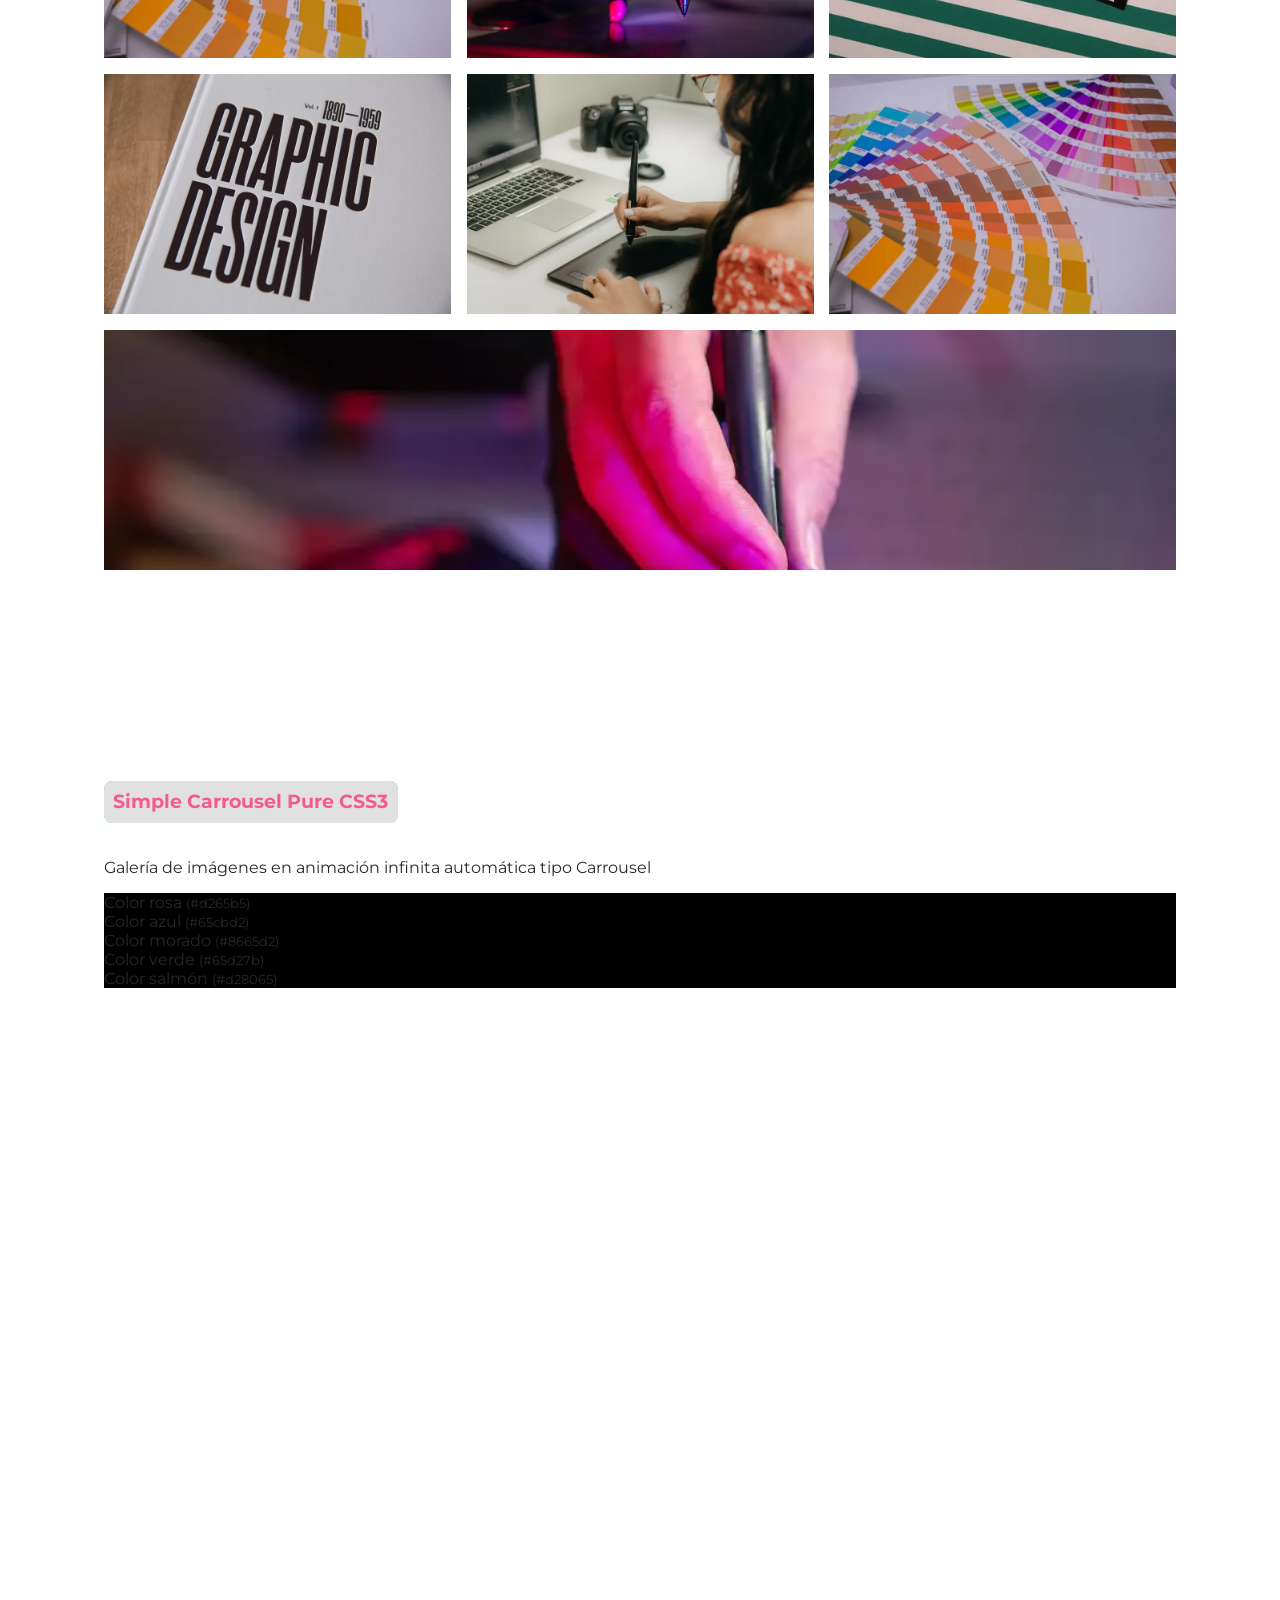
==== commit 8217c411: "Aplicación de los colores al carrusel." ====
--- a/index.html
+++ b/index.html
@@ -182,7 +182,7 @@
                     <p>Galería de imágenes en animación infinita automática tipo Carrousel</p>
                     <ul class="carrousel">
                         <li>
-                            <figure class="diapositiva-1 galeria-before">
+                            <figure class="galeria-before">
                                 <figcaption>Color rosa <small>(#d265b5)</small></figcaption>
                             </figure>
                         </li>
--- a/assets/css/estilos8.css
+++ b/assets/css/estilos8.css
@@ -59,7 +59,7 @@
     --carrousel-1-large: url("https://pixfill.dev/1024x683/d265b5/ffffff");
     --carrousel-1-medium-large: url("https://pixfill.dev/768x512/d265b5/ffffff");
     --carrousel-1-medium: url("https://pixfill.dev/480x320/d265b5/ffffff");
-    --carrousel-1-thumb: url("https://pixfill.dev/300x200/d265b5/ffffff0");
+    --carrousel-1-thumb: url("https://pixfill.dev/300x200/d265b5/ffffff");
 
     --carrousel-2-origin: url("https://pixfill.dev/1920x1280/65cbd2/ffffff");
     --carrousel-2-large: url("https://pixfill.dev/1024x683/65cbd2/ffffff");
@@ -471,15 +471,26 @@
     & ul.carrousel {
         margin: 0;
         padding: 0;
-
         list-style: none;
 
-        & li figure {
-            background: #54e899;
-        }
-
-        & li figure.diapositiva-1::before {
+        & li:nth-child(1) figure::before {
             background-image: var(--carrousel-1-thumb);
+        }
+
+        & li:nth-child(2) figure::before {
+            background-image: var(--carrousel-2-thumb);
+        }
+
+        & li:nth-child(3) figure::before {
+            background-image: var(--carrousel-3-thumb);
+        }
+
+        & li:nth-child(4) figure::before {
+            background-image: var(--carrousel-4-thumb);
+        }
+
+        & li:nth-child(5) figure::before {
+            background-image: var(--carrousel-5-thumb);
         }
     }
 }
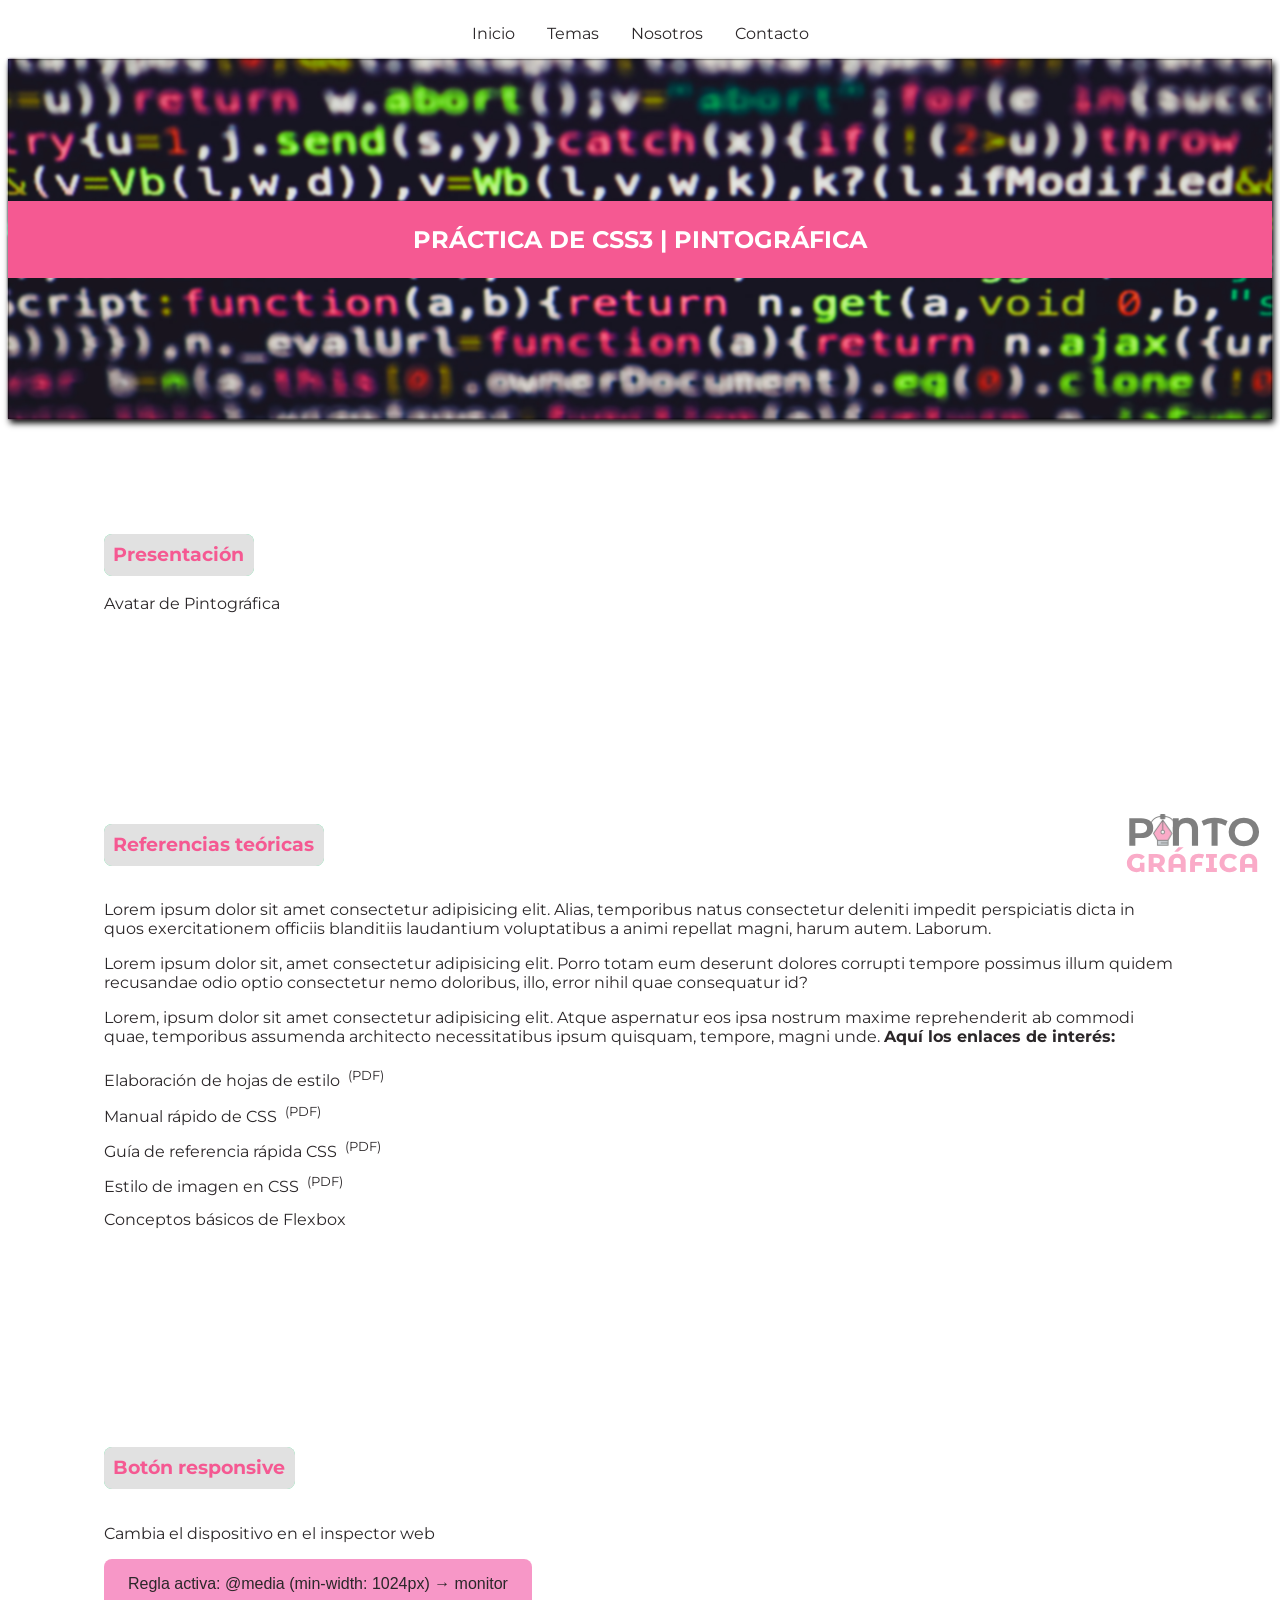
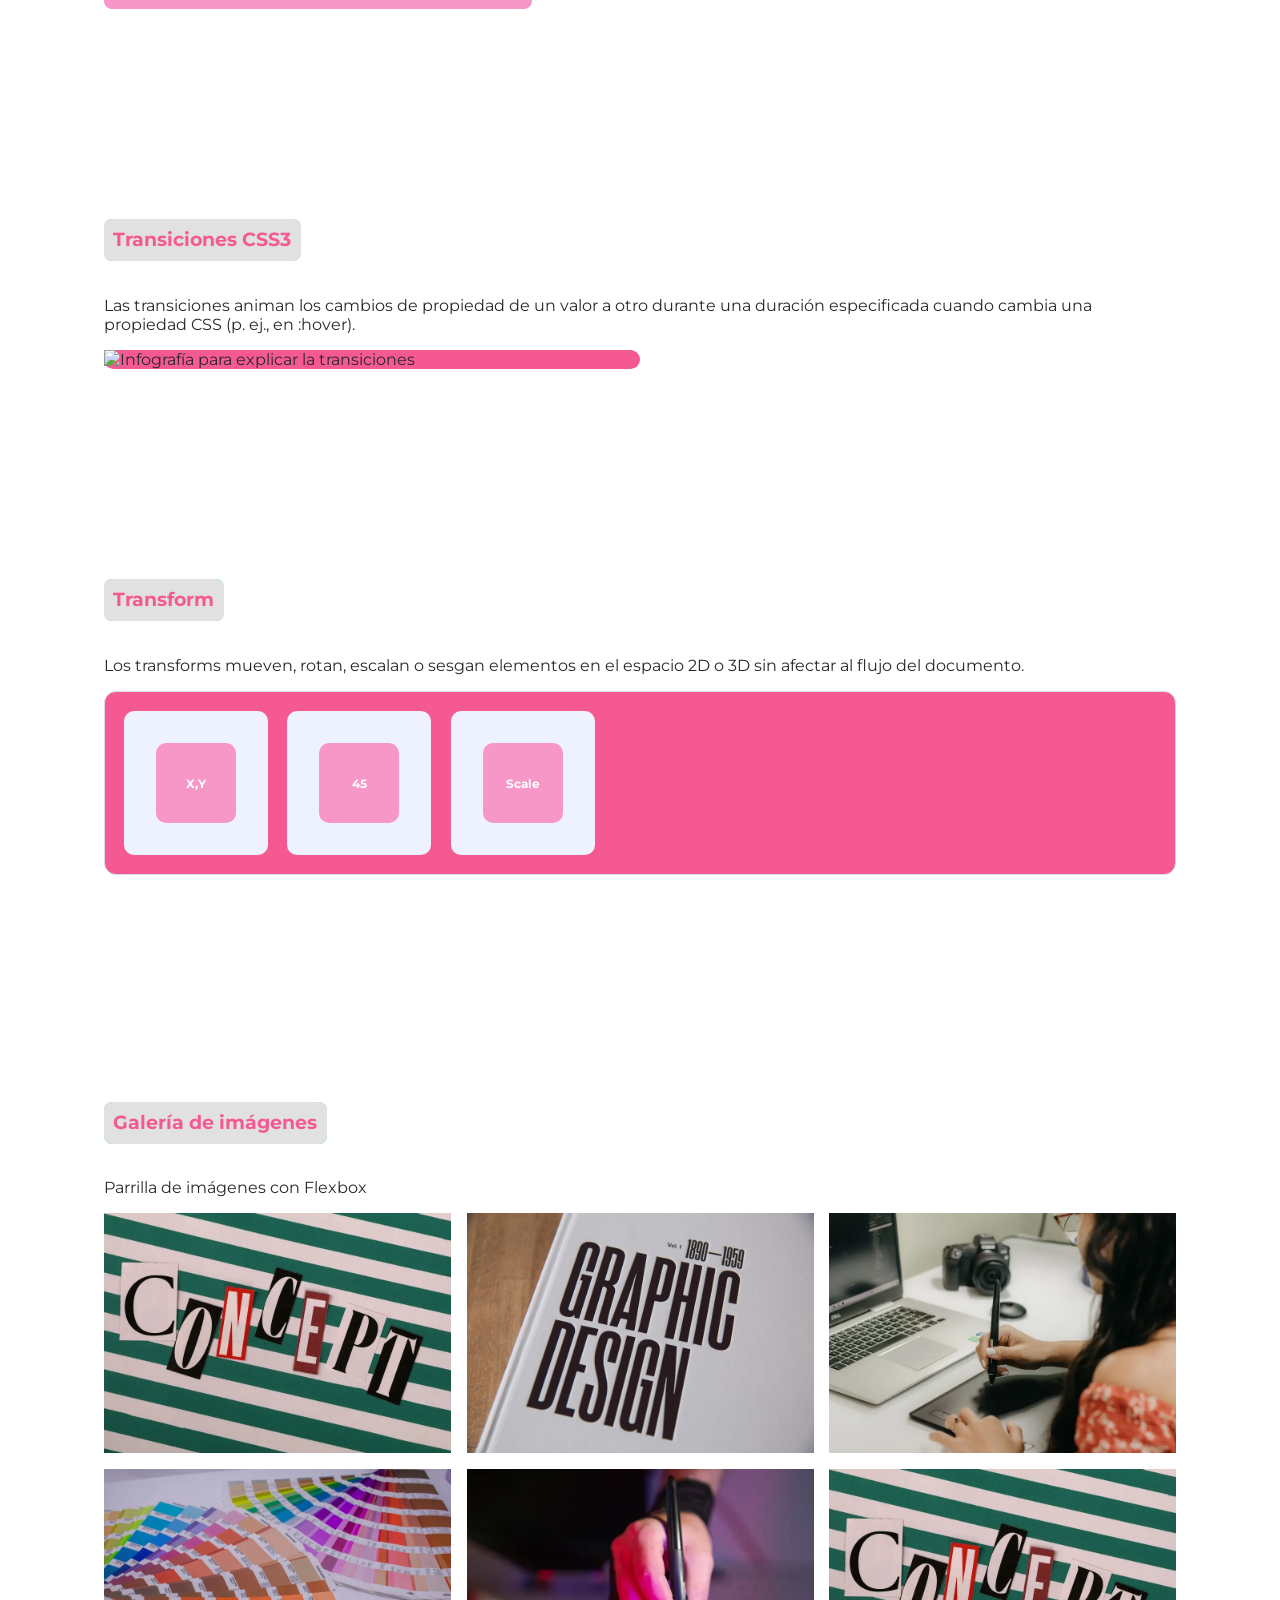
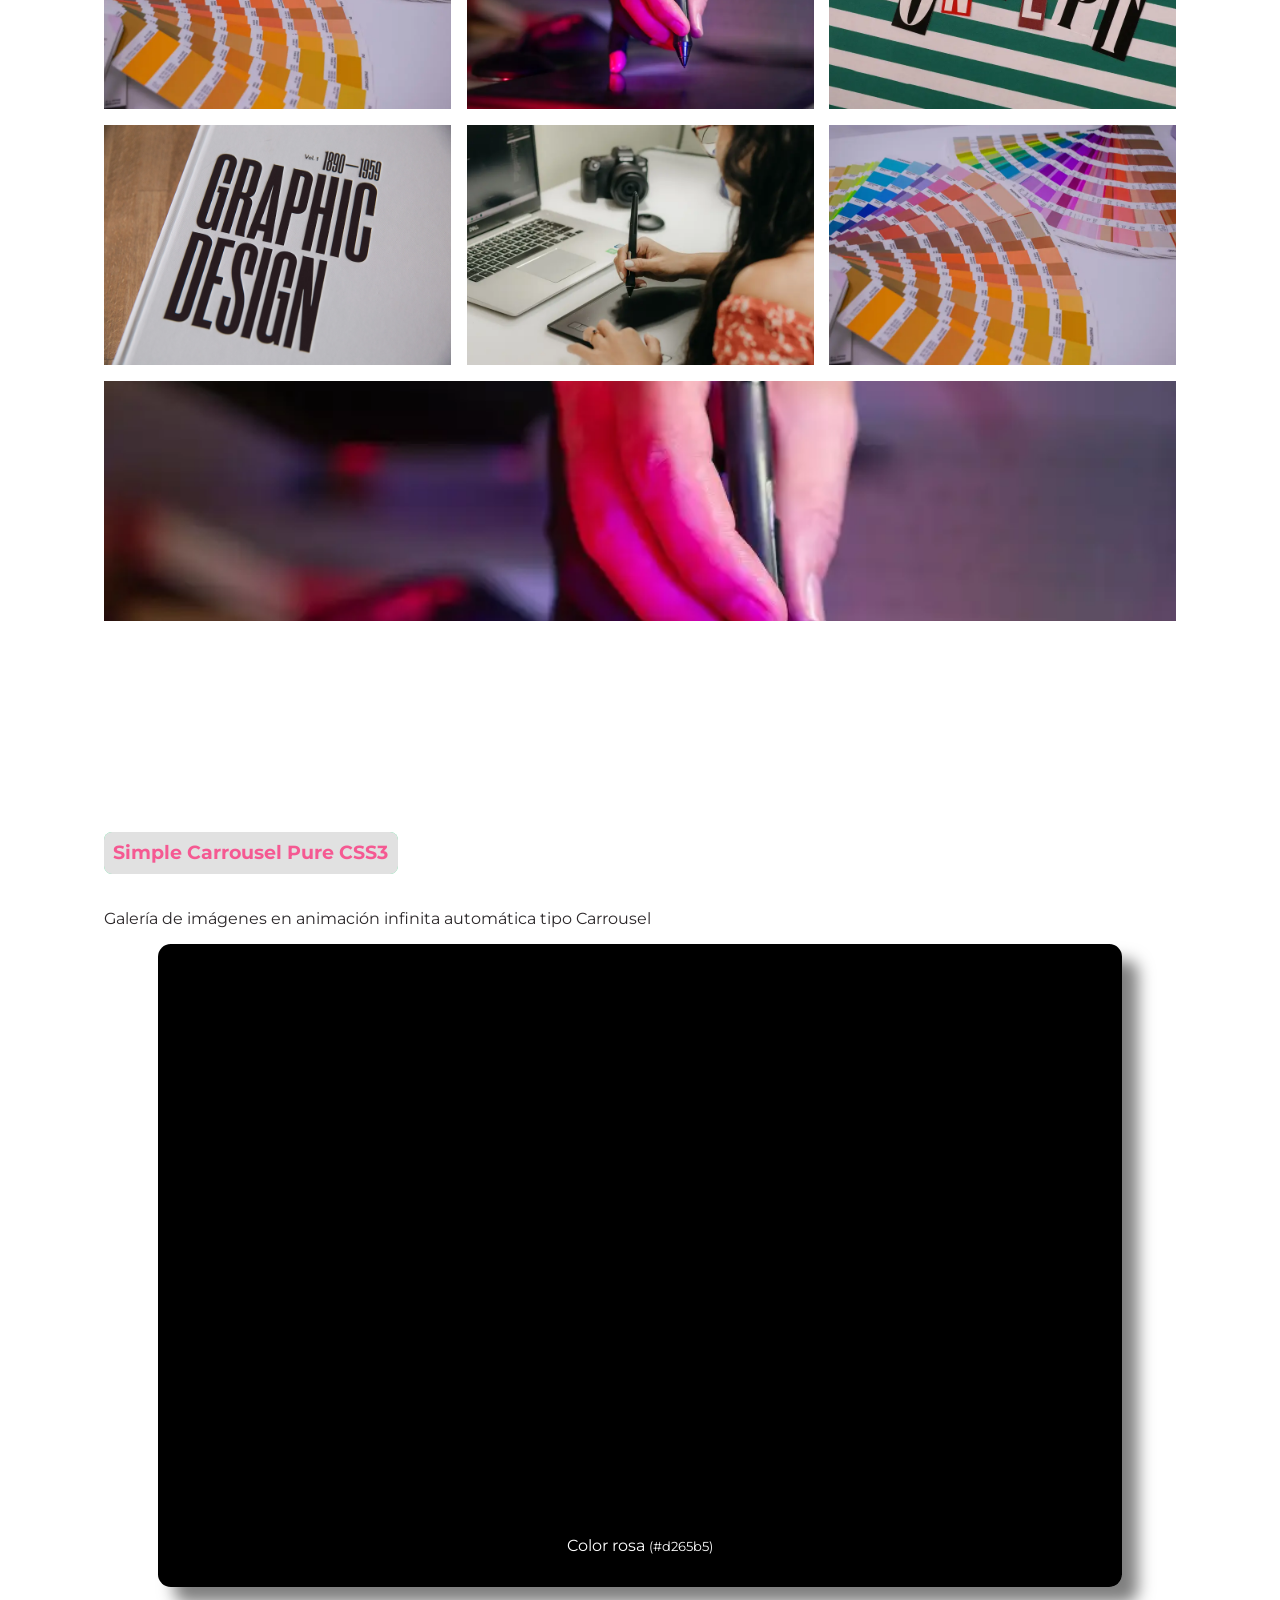
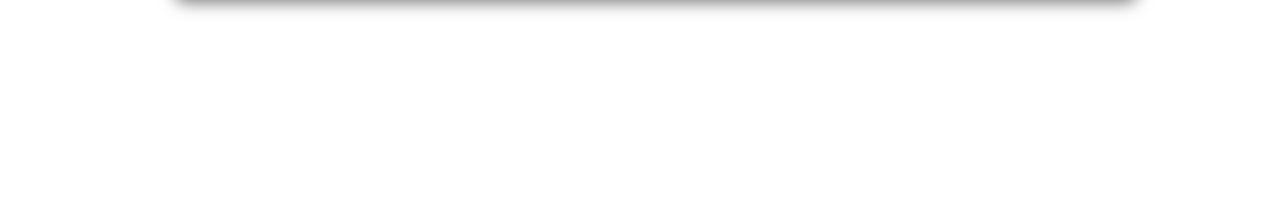
==== commit 656970b6: "Agregado el menú y dividido el css para carrousel y menu" ====
--- a/index.html
+++ b/index.html
@@ -15,11 +15,16 @@
         <!-- Utilícese una hoja de estilos Normalize -->
         <link rel="stylesheet" href="https://necolas.github.io/normalize.css/latest/normalize.css" />
         <!-- Ruta a las hojas de estilos -->
-        <link rel="stylesheet" href="assets/css/hover.css" />
-        <link rel="stylesheet" href="assets/css/estilos8.css" />
+        <!-- Tipografía -->
         <link rel="preconnect" href="https://fonts.googleapis.com" />
         <link rel="preconnect" href="https://fonts.gstatic.com" crossorigin />
         <link href="https://fonts.googleapis.com/css2?family=Montserrat:ital,wght@0,100..900;1,100..900&family=Titan+One&display=swap" rel="stylesheet" />
+        <!-- Estilos -->
+        <link rel="stylesheet" href="assets/css/visibilidad.css" />
+        <link rel="stylesheet" href="assets/css/hover.css" />
+        <link rel="stylesheet" href="assets/css/carrousel.css" />
+        <link rel="stylesheet" href="assets/css/menu.css" />
+        <link rel="stylesheet" href="assets/css/estilos8.css" />
 
         <!-- Título de la pestaña del navegador -->
         <title>UF1303 | Elaboración de hojas de estilos</title>
@@ -27,7 +32,35 @@
 
     <body>
         <header></header>
-        <nav></nav>
+
+        <nav class="principal" aria-label="Navegación principal">
+            <h2 class="pechado">Menú Principal</h2>
+            <input id="icon-menu" name="icon-menu" type="checkbox" />
+            <label for="icon-menu" class="icon-menu" aria-label="Abrir/Cerrar menú">Menú</label>
+            <ul>
+                <li>
+                    <a href="../index.html">Inicio</a>
+                </li>
+                <li>
+                    <a href="#">Temas</a>
+                    <ul>
+                        <li>
+                            <a href="textos.html">Textos</a>
+                        </li>
+                        <li>
+                            <a href="imagenes.html">Imagenes</a>
+                        </li>
+                    </ul>
+                </li>
+                <li>
+                    <a href="#">Nosotros</a>
+                </li>
+                <li>
+                    <a href="#">Contacto</a>
+                </li>
+            </ul>
+        </nav>
+
         <main>
             <section class="agua">
                 <header class="encabezado galeria-before portada">
--- a/assets/css/visibilidad.css
+++ b/assets/css/visibilidad.css
@@ -0,0 +1,28 @@
+@charset "UTF-8";
+
+/* Visible a algunos lectores de pantalla */
+.oculto {
+    display: none;
+}
+
+/* Oculto a todos */
+.ocultisimo,
+.print {
+    display: none;
+    visibility: hidden;
+    overflow-x: hidden;
+    height: 0;
+}
+
+/* Visible a todos los lectores de pantalla */
+/* http://www.cssmojo.com/hide-content-from-sighted-users/ */
+.pechado {
+    position: absolute !important;
+    clip: rect(1px 1px 1px 1px); /* IE6, IE7 */
+    clip: rect(1px, 1px, 1px, 1px);
+    padding: 0 !important;
+    border: 0 !important;
+    height: 1px !important;
+    width: 1px !important;
+    overflow: hidden;
+}
--- a/assets/css/carrousel.css
+++ b/assets/css/carrousel.css
@@ -0,0 +1,187 @@
+/* Aquí empieza el carrusel */
+
+article.carrousel-container {
+    min-height: 100vh;
+
+    & ul.carrousel {
+        display: flex;
+        width: 100%;
+        /* height: 30vh; */
+        margin: 0 auto;
+        padding: 0;
+        /* overflow: El contenedor recorta todo lo que sobresale. */
+        overflow: hidden;
+        list-style: none;
+        border-radius: 0.8rem;
+        box-shadow: 1em 1em 1em #00000080;
+
+        & li {
+            width: 100%;
+            height: 100%;
+            /* Para que no se enconjan las imágenes del figure colocamos el flex-shrink. En los apuntes: normalmente Flexbox encoge los elementos para que quepan todos en el contenedor (5 × 100 % no cabe en 100 %). Por defecto flex-shrink vale 1, y los li se comprimirían hasta ocupar un 20 % cada uno.  */
+            flex-shrink: 0;
+
+            & figure {
+                width: 100%;
+                height: 100%;
+                aspect-ratio: 3/2;
+
+                & figcaption {
+                    /* Ubicar el texto abajo centrado */
+                    position: absolute;
+                    bottom: 0;
+                    left: 0;
+                    right: 0;
+                    padding: 1.5em;
+                    padding-bottom: 2em;
+
+                    text-align: center;
+
+                    /* Degradado de negro a nada desde abajo */
+                    background: linear-gradient(to top, #00000080, transparent);
+                    color: #fff;
+
+                    text-shadow: 1px 1px 2px #000;
+                }
+            }
+        }
+    }
+}
+
+article.carrousel-container {
+    & ul.carrousel {
+        & li:nth-child(1) figure::before {
+            background-image: var(--carrousel-1-thumb);
+        }
+
+        & li:nth-child(2) figure::before {
+            background-image: var(--carrousel-2-thumb);
+        }
+
+        & li:nth-child(3) figure::before {
+            background-image: var(--carrousel-3-thumb);
+        }
+
+        & li:nth-child(4) figure::before {
+            background-image: var(--carrousel-4-thumb);
+        }
+
+        & li:nth-child(5) figure::before {
+            background-image: var(--carrousel-5-thumb);
+        }
+    }
+}
+
+@media (orientation: landscape) {
+    article.carrousel-container {
+        & ul.carrousel {
+            width: 60%;
+        }
+    }
+}
+
+@media (min-width: 480px) {
+    article.carrousel-container {
+        & ul.carrousel {
+            & li:nth-child(1) figure::before {
+                background-image: var(--carrousel-1-medium);
+            }
+
+            & li:nth-child(2) figure::before {
+                background-image: var(--carrousel-2-medium);
+            }
+
+            & li:nth-child(3) figure::before {
+                background-image: var(--carrousel-3-medium);
+            }
+
+            & li:nth-child(4) figure::before {
+                background-image: var(--carrousel-4-medium);
+            }
+
+            & li:nth-child(5) figure::before {
+                background-image: var(--carrousel-5-medium);
+            }
+        }
+    }
+}
+
+@media (min-width: 768px) {
+    article.carrousel-container {
+        & ul.carrousel {
+            width: 90%;
+            & li:nth-child(1) figure::before {
+                background-image: var(--carrousel-1-medium-large);
+            }
+
+            & li:nth-child(2) figure::before {
+                background-image: var(--carrousel-2-medium-large);
+            }
+
+            & li:nth-child(3) figure::before {
+                background-image: var(--carrousel-3-medium-large);
+            }
+
+            & li:nth-child(4) figure::before {
+                background-image: var(--carrousel-4-medium-large);
+            }
+
+            & li:nth-child(5) figure::before {
+                background-image: var(--carrousel-5-medium-large);
+            }
+        }
+    }
+}
+
+@media (min-width: 1024px) {
+    article.carrousel-container {
+        & ul.carrousel {
+            & li:nth-child(1) figure::before {
+                background-image: var(--carrousel-1-large);
+            }
+
+            & li:nth-child(2) figure::before {
+                background-image: var(--carrousel-2-large);
+            }
+
+            & li:nth-child(3) figure::before {
+                background-image: var(--carrousel-3-large);
+            }
+
+            & li:nth-child(4) figure::before {
+                background-image: var(--carrousel-4-large);
+            }
+
+            & li:nth-child(5) figure::before {
+                background-image: var(--carrousel-5-large);
+            }
+        }
+    }
+}
+
+@media (min-width: 1920px) {
+    article.carrousel-container {
+        & ul.carrousel {
+            width: 60%;
+            & li:nth-child(1) figure::before {
+                background-image: var(--carrousel-1-origin);
+            }
+
+            & li:nth-child(2) figure::before {
+                background-image: var(--carrousel-2-origin);
+            }
+
+            & li:nth-child(3) figure::before {
+                background-image: var(--carrousel-3-origin);
+            }
+
+            & li:nth-child(4) figure::before {
+                background-image: var(--carrousel-4-origin);
+            }
+
+            & li:nth-child(5) figure::before {
+                background-image: var(--carrousel-5-origin);
+            }
+        }
+    }
+}
--- a/assets/css/menu.css
+++ b/assets/css/menu.css
@@ -0,0 +1,161 @@
+@charset "UTF-8";
+
+nav.principal {
+    position: relative;
+
+    /* Ocultamiento accesible: el checkbox sigue siendo enfocable */
+    & #icon-menu {
+        position: absolute;
+        width: 1px;
+        height: 1px;
+        margin: -1px;
+        padding: 0;
+        clip-path: inset(50%);
+        white-space: nowrap;
+        border: 0;
+        overflow: hidden;
+
+        position: absolute !important;
+        width: 1px !important;
+        height: 1px !important;
+        clip: rect(1px 1px 1px 1px); /* IE6, IE7 */
+        clip: rect(1px, 1px, 1px, 1px);
+        padding: 0 !important;
+        border: 0 !important;
+        overflow: hidden;
+    }
+
+    & ul {
+        list-style: none;
+        margin: 0;
+        padding: 0;
+    }
+
+    & a {
+        display: block;
+        padding: 1rem 1.5rem;
+        text-decoration: none;
+
+        &:focus-visible {
+            outline: 2px solid; /* el color va en colores.css */
+            outline-offset: -2px;
+        }
+    }
+
+    /* Botón hamburguesa (móvil) */
+    & #icon-menu + label {
+        display: flex;
+        align-items: center;
+        gap: 0.75rem; /* Espacio entre el icono y el texto opcional del label */
+        line-height: 3.5rem;
+        padding-inline: 1.5rem;
+        font-weight: bold;
+        cursor: pointer;
+        user-select: none;
+
+        /* Generamos las tres líneas horizontales por defecto (Menú Cerrado) */
+        &::before {
+            content: "";
+            display: inline-block;
+            width: 1.25rem;
+            height: 1rem;
+            /* Patrón de líneas usando gradientes CSS puros */
+            background: linear-gradient(to bottom, currentColor 0%, currentColor 20%, transparent 20%, transparent 40%, currentColor 40%, currentColor 60%, transparent 60%, transparent 80%, currentColor 80%, currentColor 100%);
+        }
+    }
+
+    /* Cambiar el icono a flecha hacia abajo cuando el menú está abierto */
+    & #icon-menu:checked + label::before {
+        content: "";
+        /* Dibujamos una flecha hacia abajo usando un triángulo con border o clip-path */
+        width: 0.8rem;
+        height: 0.5rem;
+        background-color: currentColor;
+        /* Forma de flecha hacia abajo con clip-path */
+        clip-path: polygon(0 0, 100% 0, 50% 100%);
+        background: currentColor; /* Se adapta automáticamente al color del texto */
+    }
+
+    & #icon-menu:focus-visible + label {
+        outline: 2px solid;
+        outline-offset: -2px;
+    }
+
+    /* Lista principal: cerrada en móvil */
+    & > ul {
+        display: none;
+        flex-direction: column;
+        width: 100%;
+
+        & li {
+            width: 100%;
+            border-bottom: 1px solid;
+        }
+
+        /* Submenú móvil: SIEMPRE ABIERTO */
+        & ul {
+            display: flex;
+            flex-direction: column;
+            padding-inline-start: 1rem;
+            background-color: rgba(0, 0, 0, 0.03);
+
+            & li {
+                border-bottom: 0;
+            }
+        }
+
+        /* & li:is(:hover, :focus-within) > ul {
+            display: block;
+        } */
+    }
+
+    & #icon-menu:checked ~ ul {
+        display: flex;
+    }
+
+    /* ===== Escritorio ===== */
+    @media (min-width: 40rem) {
+        & #icon-menu,
+        & #icon-menu + label {
+            display: none;
+        }
+
+        & > ul {
+            display: flex;
+            flex-direction: row;
+            justify-content: center;
+            align-items: center;
+
+            & > li {
+                position: relative;
+                width: auto;
+                border-bottom: 0;
+
+                & > a {
+                    padding: 1rem;
+                }
+
+                & > ul {
+                    display: none;
+                    position: absolute;
+                    top: 100%;
+                    left: 0;
+                    z-index: 10;
+                    min-width: 12rem;
+                    padding-inline-start: 0;
+
+                    & li {
+                        width: 100%;
+                    }
+                    & a {
+                        padding: 0.75rem 1.25rem;
+                    }
+                }
+
+                &:is(:hover, :focus-within) > ul {
+                    display: block;
+                }
+            }
+        }
+    }
+}
--- a/assets/css/estilos8.css
+++ b/assets/css/estilos8.css
@@ -463,38 +463,6 @@
     }
 }
 
-/* Aquí empieza el carrusel */
-
-article.carrousel-container {
-    min-height: 100vh;
-
-    & ul.carrousel {
-        margin: 0;
-        padding: 0;
-        list-style: none;
-
-        & li:nth-child(1) figure::before {
-            background-image: var(--carrousel-1-thumb);
-        }
-
-        & li:nth-child(2) figure::before {
-            background-image: var(--carrousel-2-thumb);
-        }
-
-        & li:nth-child(3) figure::before {
-            background-image: var(--carrousel-3-thumb);
-        }
-
-        & li:nth-child(4) figure::before {
-            background-image: var(--carrousel-4-thumb);
-        }
-
-        & li:nth-child(5) figure::before {
-            background-image: var(--carrousel-5-thumb);
-        }
-    }
-}
-
 /* a:hover.sobre{
   color:#fff;
   background-color: var(--color-a--hover);
@@ -531,6 +499,50 @@
         &::before {
             background-image: var(--galeria-5--thumb);
         }
+    }
+}
+
+/* Animación */
+
+ul.carrousel {
+    & li {
+        /* Nombre duración y curva */
+        animation: pinto-animacion 20s infinite ease-in-out;
+
+        /* Avisa al navegador para que use la aceleración por GPU */
+        will-change: transform;
+    }
+
+    &:hover li {
+        /* Pausar animación al pasar el cursor sobre la galería */
+        animation-play-state: paused;
+    }
+}
+
+/* --- Keyframes para el desplazamiento con Flexbox --- */
+@keyframes pinto-animacion {
+    0%,
+    15% {
+        transform: translate3d(0%, 0, 0);
+    }
+    20%,
+    35% {
+        transform: translate3d(-100%, 0, 0);
+    }
+    40%,
+    55% {
+        transform: translate3d(-200%, 0, 0);
+    }
+    60%,
+    75% {
+        transform: translate3d(-300%, 0, 0);
+    }
+    80%,
+    95% {
+        transform: translate3d(-400%, 0, 0);
+    }
+    100% {
+        transform: translate3d(0%, 0, 0);
     }
 }
 
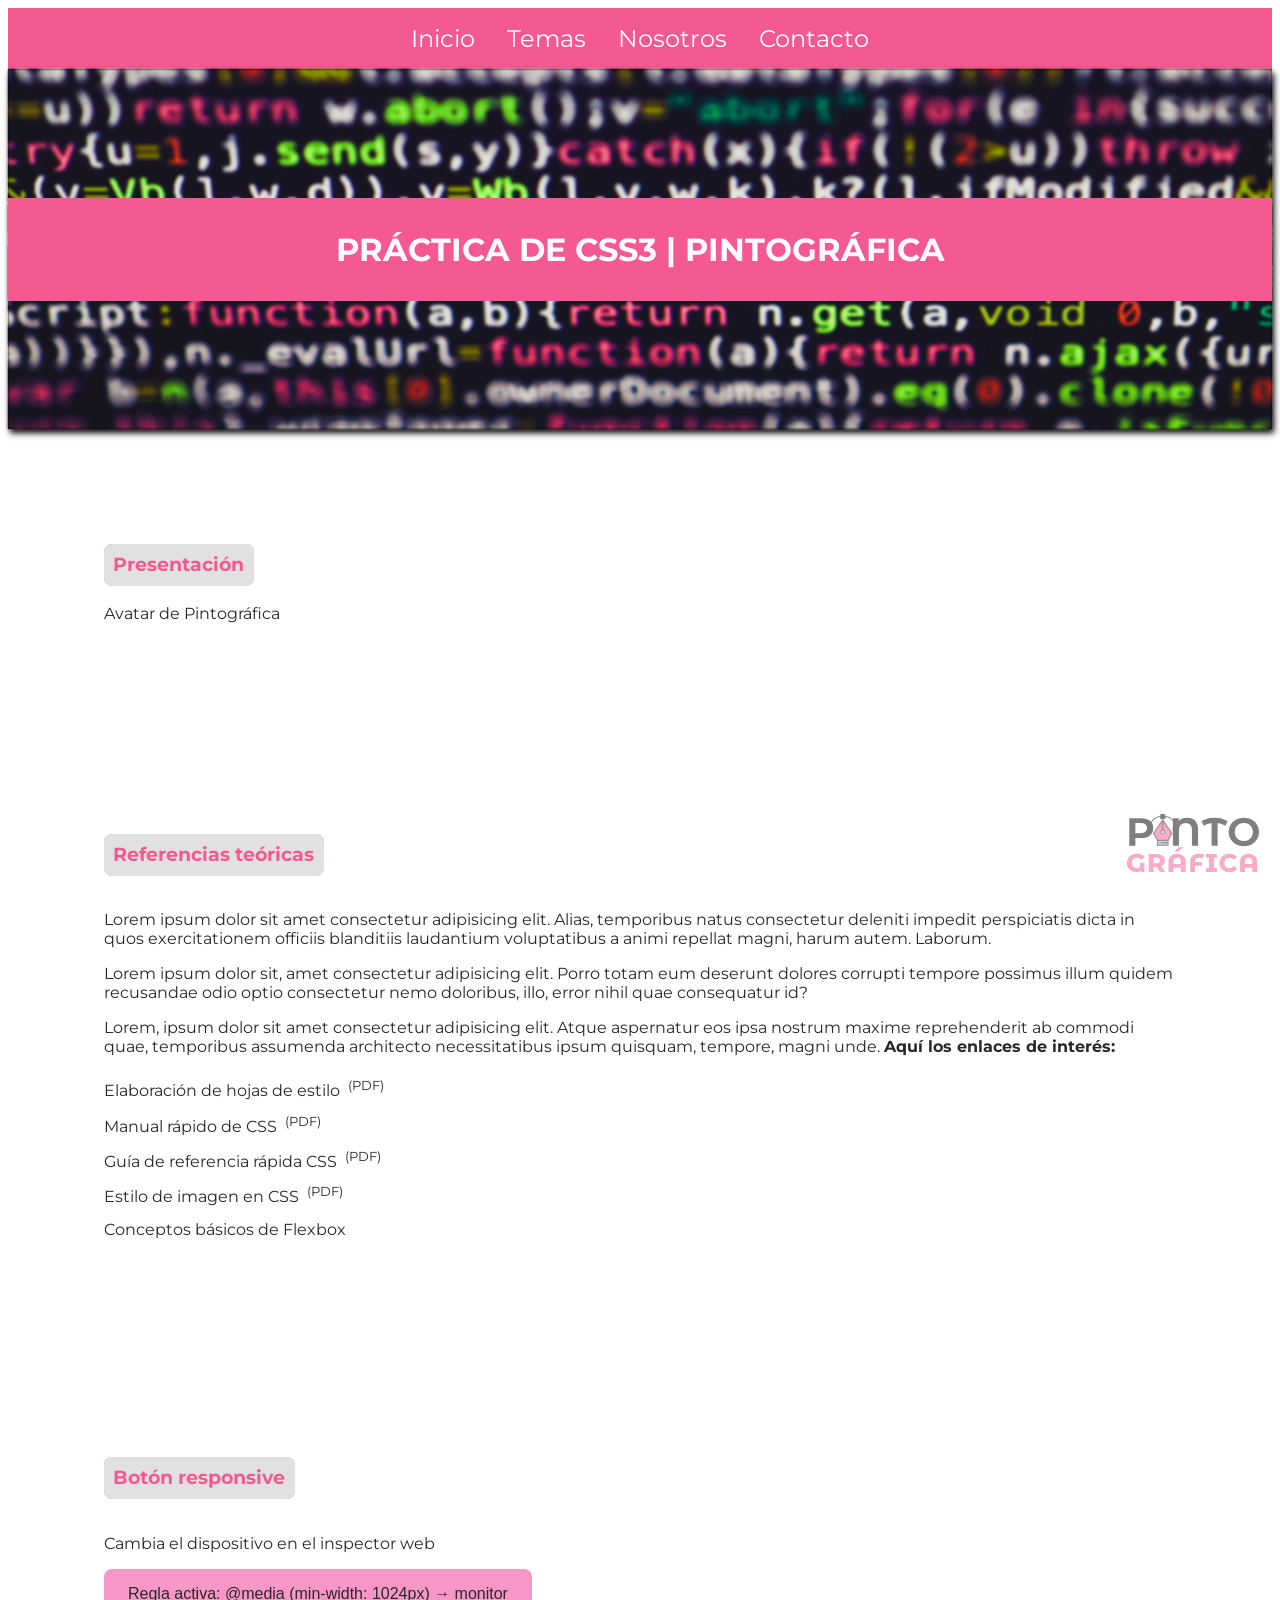
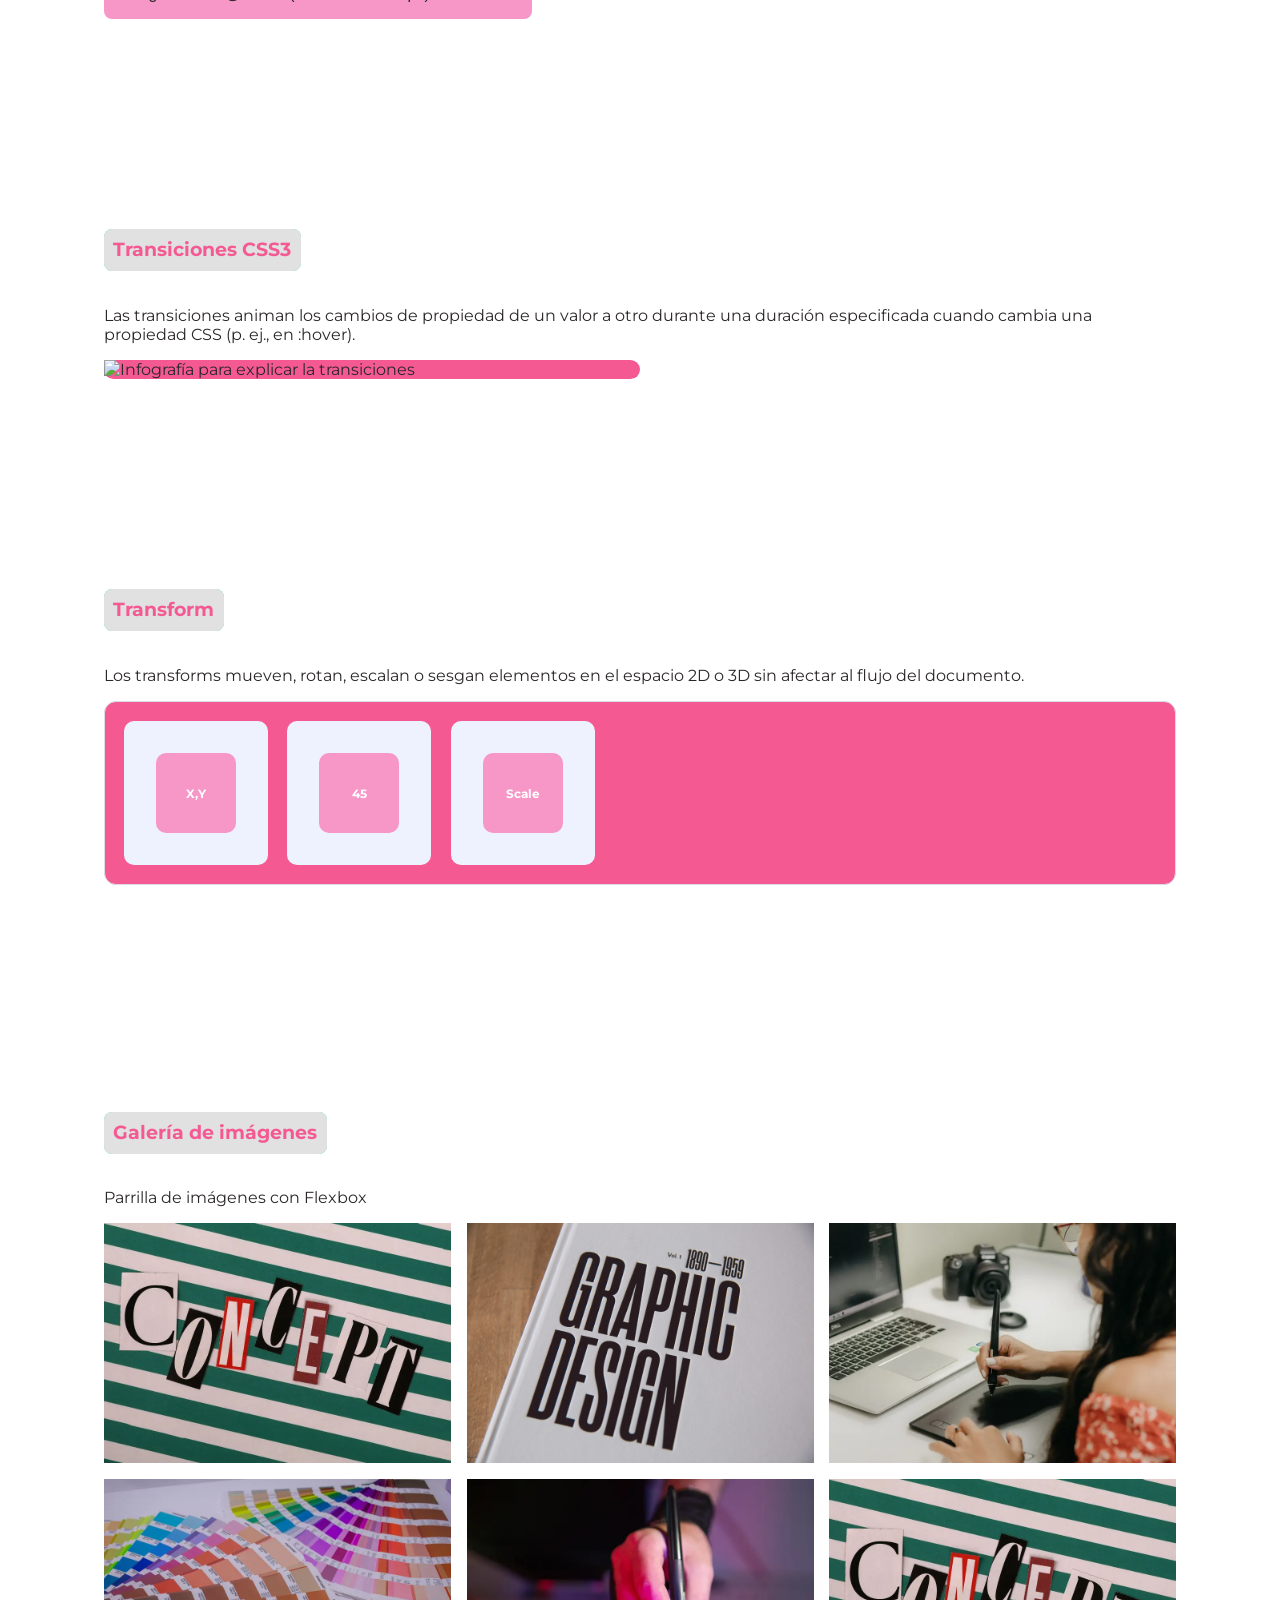
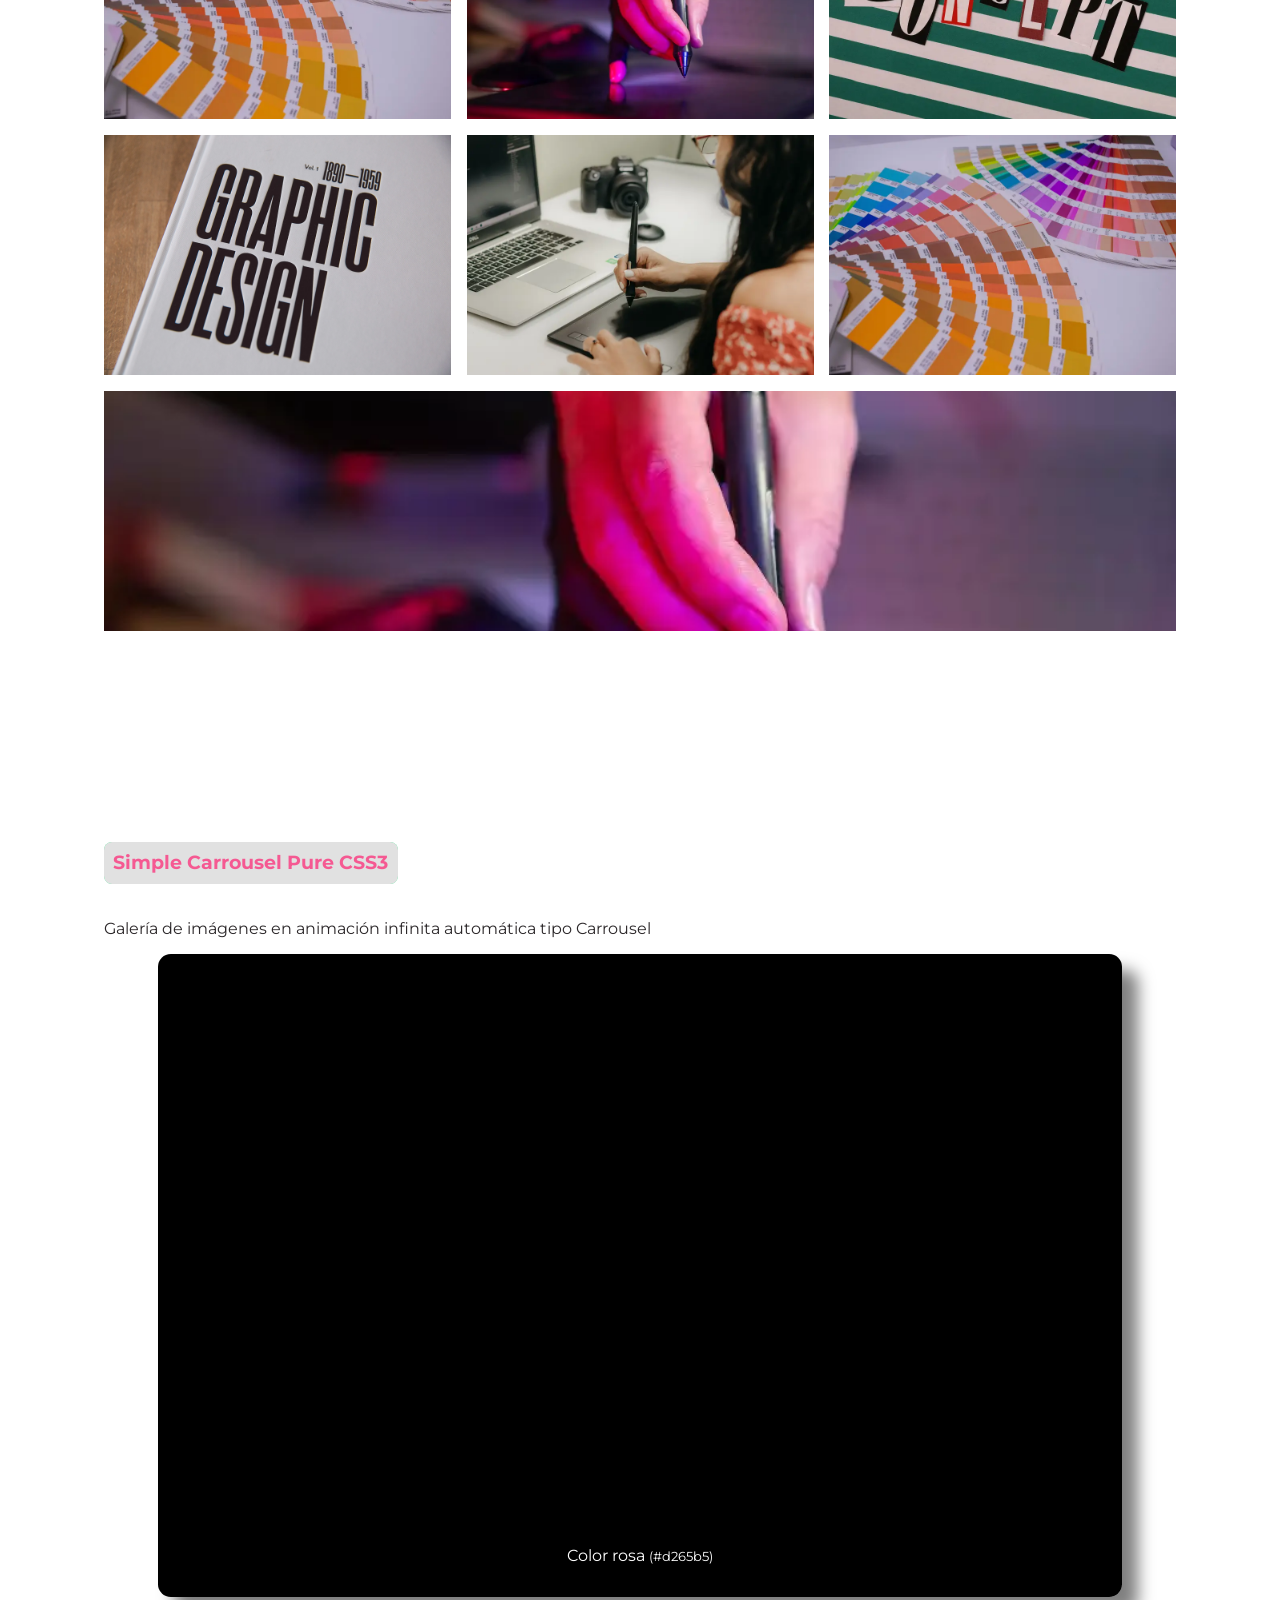
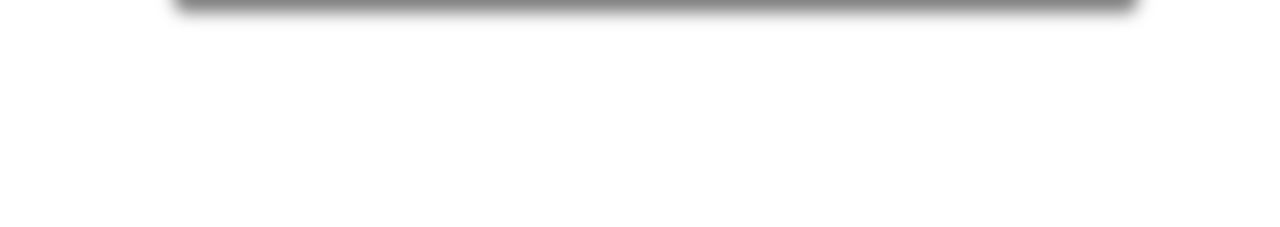
==== commit 6cc8bce9: "Modificado de los colores del menú y corregido un error en el html" ====
--- a/index.html
+++ b/index.html
@@ -24,6 +24,7 @@
         <link rel="stylesheet" href="assets/css/hover.css" />
         <link rel="stylesheet" href="assets/css/carrousel.css" />
         <link rel="stylesheet" href="assets/css/menu.css" />
+        <link rel="stylesheet" href="assets/css/variables.css" />
         <link rel="stylesheet" href="assets/css/estilos8.css" />
 
         <!-- Título de la pestaña del navegador -->
@@ -48,7 +49,7 @@
                             <a href="textos.html">Textos</a>
                         </li>
                         <li>
-                            <a href="imagenes.html">Imagenes</a>
+                            <a href="imagenes.html">Imágenes</a>
                         </li>
                     </ul>
                 </li>
--- a/assets/css/variables.css
+++ b/assets/css/variables.css
@@ -0,0 +1,89 @@
+@charset "UTF-8";
+
+:root {
+    /* Colores del sitio */
+    --color-a: #2b2729;
+    --color-a--hover: #ff00aa80;
+    --color-logo-principal: #f55992;
+    --color-logo-secundario: #54e899;
+    --bg-h2-color-secundario: #54e899;
+
+    --color-texto: #2b2729;
+    --color-logo-acento: #f797c7;
+
+    /* Tipografía del sitio */
+    --fontfamily-titles: "Titan One", sans-serif;
+    --fontfamily-textos: "Montserrat", sans-serif;
+
+    /* Logo del sitio */
+    --bg-img-logo: url("../svg/logopintografica.svg");
+    --logo-ratio: 1600/900;
+    --marca-agua-h: 5rem;
+
+    /* Portada del sitio */
+    --portada-original: url("../img/codigo-portada.webp");
+    --portada-thumb: url("../img/codigo-portada-300.webp");
+    --portada-medium: url("../img/codigo-portada-600.webp");
+    --portada-large: url("../img/codigo-portada-900.webp");
+
+    /* Imágenes del sitio */
+    /* --bg-img-galeria-1: url("https://cdn.pixabay.com/photo/2017/11/11/21/55/freedom-2940655_1280.jpg");
+    --bg-img-galeria-2: url("https://cdn.pixabay.com/photo/2016/11/13/12/52/kuala-lumpur-1820944_1280.jpg");
+    --bg-img-galeria-3: url("https://cdn.pixabay.com/photo/2018/05/09/22/51/blue-sky-3386409_1280.jpg");
+    --bg-img-galeria-4: url("https://cdn.pixabay.com/photo/2020/10/02/21/06/dome-5622133_1280.jpg");
+    --bg-img-galeria-5: url("https://cdn.pixabay.com/photo/2020/06/28/00/04/chicago-5347435_1280.jpg"); */
+
+    --img-avatar: url("../img/ilustración-pintografica.webp");
+
+    --galeria-1--large: url("../img/concept-900.webp");
+    --galeria-1--medium: url("../img/concept-600.webp");
+    --galeria-1--thumb: url("../img/concept-300.webp");
+
+    --galeria-2--large: url("../img/book-900.webp");
+    --galeria-2--medium: url("../img/book-600.webp");
+    --galeria-2--thumb: url("../img/book-300.webp");
+
+    --galeria-3--large: url("../img/office-900.webp");
+    --galeria-3--medium: url("../img/office-600.webp");
+    --galeria-3--thumb: url("../img/office-300.webp");
+
+    --galeria-4--large: url("../img/pantone-900.webp");
+    --galeria-4--medium: url("../img/pantone-600.webp");
+    --galeria-4--thumb: url("../img/pantone-300.webp");
+
+    --galeria-5--large: url("../img/tablet-900.webp");
+    --galeria-5--medium: url("../img/tablet-600.webp");
+    --galeria-5--thumb: url("../img/tablet-300.webp");
+
+    /* Imágenes de Carrusel gracias a https://pixfill.dev */
+
+    --carrousel-1-origin: url("https://pixfill.dev/1920x1280/d265b5/ffffff");
+    --carrousel-1-large: url("https://pixfill.dev/1024x683/d265b5/ffffff");
+    --carrousel-1-medium-large: url("https://pixfill.dev/768x512/d265b5/ffffff");
+    --carrousel-1-medium: url("https://pixfill.dev/480x320/d265b5/ffffff");
+    --carrousel-1-thumb: url("https://pixfill.dev/300x200/d265b5/ffffff");
+
+    --carrousel-2-origin: url("https://pixfill.dev/1920x1280/65cbd2/ffffff");
+    --carrousel-2-large: url("https://pixfill.dev/1024x683/65cbd2/ffffff");
+    --carrousel-2-medium-large: url("https://pixfill.dev/768x512/65cbd2/ffffff");
+    --carrousel-2-medium: url("https://pixfill.dev/480x320/65cbd2/ffffff");
+    --carrousel-2-thumb: url("https://pixfill.dev/300x200/65cbd2/ffffff");
+
+    --carrousel-3-origin: url("https://pixfill.dev/1920x1280/8665d2/ffffff");
+    --carrousel-3-large: url("https://pixfill.dev/1024x683/8665d2/ffffff");
+    --carrousel-3-medium-large: url("https://pixfill.dev/768x512/8665d2/ffffff");
+    --carrousel-3-medium: url("https://pixfill.dev/480x320/8665d2/ffffff");
+    --carrousel-3-thumb: url("https://pixfill.dev/300x200/8665d2/ffffff");
+
+    --carrousel-4-origin: url("https://pixfill.dev/1920x1280/65d27b/ffffff");
+    --carrousel-4-large: url("https://pixfill.dev/1024x683/65d27b/ffffff");
+    --carrousel-4-medium-large: url("https://pixfill.dev/768x512/65d27b/ffffff");
+    --carrousel-4-medium: url("https://pixfill.dev/480x320/65d27b/ffffff");
+    --carrousel-4-thumb: url("https://pixfill.dev/300x200/65d27b/ffffff");
+
+    --carrousel-5-origin: url("https://pixfill.dev/1920x1280/d28065/ffffff");
+    --carrousel-5-large: url("https://pixfill.dev/1024x683/d28065/ffffff");
+    --carrousel-5-medium-large: url("https://pixfill.dev/768x512/d28065/ffffff");
+    --carrousel-5-medium: url("https://pixfill.dev/480x320/d28065/ffffff");
+    --carrousel-5-thumb: url("https://pixfill.dev/300x200/d28065/ffffff");
+}
--- a/assets/css/estilos8.css
+++ b/assets/css/estilos8.css
@@ -1,91 +1,3 @@
-:root {
-    /* Colores del sitio */
-    --color-a: #2b2729;
-    --color-a--hover: #ff00aa80;
-    --color-logo-principal: #f55992;
-    --color-logo-secundario: #54e899;
-    --bg-h2-color-secundario: #54e899;
-
-    --color-texto: #2b2729;
-    --color-logo-acento: #f797c7;
-
-    /* Tipografía del sitio */
-    --fontfamily-titles: "Titan One", sans-serif;
-    --fontfamily-textos: "Montserrat", sans-serif;
-
-    /* Logo del sitio */
-    --bg-img-logo: url("../svg/logopintografica.svg");
-    --logo-ratio: 1600/900;
-    --marca-agua-h: 5rem;
-
-    /* Portada del sitio */
-    --portada-original: url("../img/codigo-portada.webp");
-    --portada-thumb: url("../img/codigo-portada-300.webp");
-    --portada-medium: url("../img/codigo-portada-600.webp");
-    --portada-large: url("../img/codigo-portada-900.webp");
-
-    /* Imágenes del sitio */
-    /* --bg-img-galeria-1: url("https://cdn.pixabay.com/photo/2017/11/11/21/55/freedom-2940655_1280.jpg");
-    --bg-img-galeria-2: url("https://cdn.pixabay.com/photo/2016/11/13/12/52/kuala-lumpur-1820944_1280.jpg");
-    --bg-img-galeria-3: url("https://cdn.pixabay.com/photo/2018/05/09/22/51/blue-sky-3386409_1280.jpg");
-    --bg-img-galeria-4: url("https://cdn.pixabay.com/photo/2020/10/02/21/06/dome-5622133_1280.jpg");
-    --bg-img-galeria-5: url("https://cdn.pixabay.com/photo/2020/06/28/00/04/chicago-5347435_1280.jpg"); */
-
-    --img-avatar: url("../img/ilustración-pintografica.webp");
-
-    --galeria-1--large: url("../img/concept-900.webp");
-    --galeria-1--medium: url("../img/concept-600.webp");
-    --galeria-1--thumb: url("../img/concept-300.webp");
-
-    --galeria-2--large: url("../img/book-900.webp");
-    --galeria-2--medium: url("../img/book-600.webp");
-    --galeria-2--thumb: url("../img/book-300.webp");
-
-    --galeria-3--large: url("../img/office-900.webp");
-    --galeria-3--medium: url("../img/office-600.webp");
-    --galeria-3--thumb: url("../img/office-300.webp");
-
-    --galeria-4--large: url("../img/pantone-900.webp");
-    --galeria-4--medium: url("../img/pantone-600.webp");
-    --galeria-4--thumb: url("../img/pantone-300.webp");
-
-    --galeria-5--large: url("../img/tablet-900.webp");
-    --galeria-5--medium: url("../img/tablet-600.webp");
-    --galeria-5--thumb: url("../img/tablet-300.webp");
-
-    /* Imágenes de Carrusel gracias a https://pixfill.dev */
-
-    --carrousel-1-origin: url("https://pixfill.dev/1920x1280/d265b5/ffffff");
-    --carrousel-1-large: url("https://pixfill.dev/1024x683/d265b5/ffffff");
-    --carrousel-1-medium-large: url("https://pixfill.dev/768x512/d265b5/ffffff");
-    --carrousel-1-medium: url("https://pixfill.dev/480x320/d265b5/ffffff");
-    --carrousel-1-thumb: url("https://pixfill.dev/300x200/d265b5/ffffff");
-
-    --carrousel-2-origin: url("https://pixfill.dev/1920x1280/65cbd2/ffffff");
-    --carrousel-2-large: url("https://pixfill.dev/1024x683/65cbd2/ffffff");
-    --carrousel-2-medium-large: url("https://pixfill.dev/768x512/65cbd2/ffffff");
-    --carrousel-2-medium: url("https://pixfill.dev/480x320/65cbd2/ffffff");
-    --carrousel-2-thumb: url("https://pixfill.dev/300x200/65cbd2/ffffff");
-
-    --carrousel-3-origin: url("https://pixfill.dev/1920x1280/8665d2/ffffff");
-    --carrousel-3-large: url("https://pixfill.dev/1024x683/8665d2/ffffff");
-    --carrousel-3-medium-large: url("https://pixfill.dev/768x512/8665d2/ffffff");
-    --carrousel-3-medium: url("https://pixfill.dev/480x320/8665d2/ffffff");
-    --carrousel-3-thumb: url("https://pixfill.dev/300x200/8665d2/ffffff");
-
-    --carrousel-4-origin: url("https://pixfill.dev/1920x1280/65d27b/ffffff");
-    --carrousel-4-large: url("https://pixfill.dev/1024x683/65d27b/ffffff");
-    --carrousel-4-medium-large: url("https://pixfill.dev/768x512/65d27b/ffffff");
-    --carrousel-4-medium: url("https://pixfill.dev/480x320/65d27b/ffffff");
-    --carrousel-4-thumb: url("https://pixfill.dev/300x200/65d27b/ffffff");
-
-    --carrousel-5-origin: url("https://pixfill.dev/1920x1280/d28065/ffffff");
-    --carrousel-5-large: url("https://pixfill.dev/1024x683/d28065/ffffff");
-    --carrousel-5-medium-large: url("https://pixfill.dev/768x512/d28065/ffffff");
-    --carrousel-5-medium: url("https://pixfill.dev/480x320/d28065/ffffff");
-    --carrousel-5-thumb: url("https://pixfill.dev/300x200/d28065/ffffff");
-}
-
 html {
     font-family: var(--fontfamily-textos);
 }
@@ -270,6 +182,7 @@
         text-align: center;
         color: #fff;
         background-color: var(--color-logo-principal);
+        font-size: 2em;
 
         &:hover {
             background-color: var(--bg-h2-color-secundario);
@@ -663,3 +576,15 @@
         
     }
 }  */
+
+nav.principal > ul {
+    background-color: var(--color-logo-principal);
+    font-size: 1.5em;
+
+    & li {
+        background-color: var(--color-logo-principal);
+        & a {
+            color: #fff;
+        }
+    }
+}
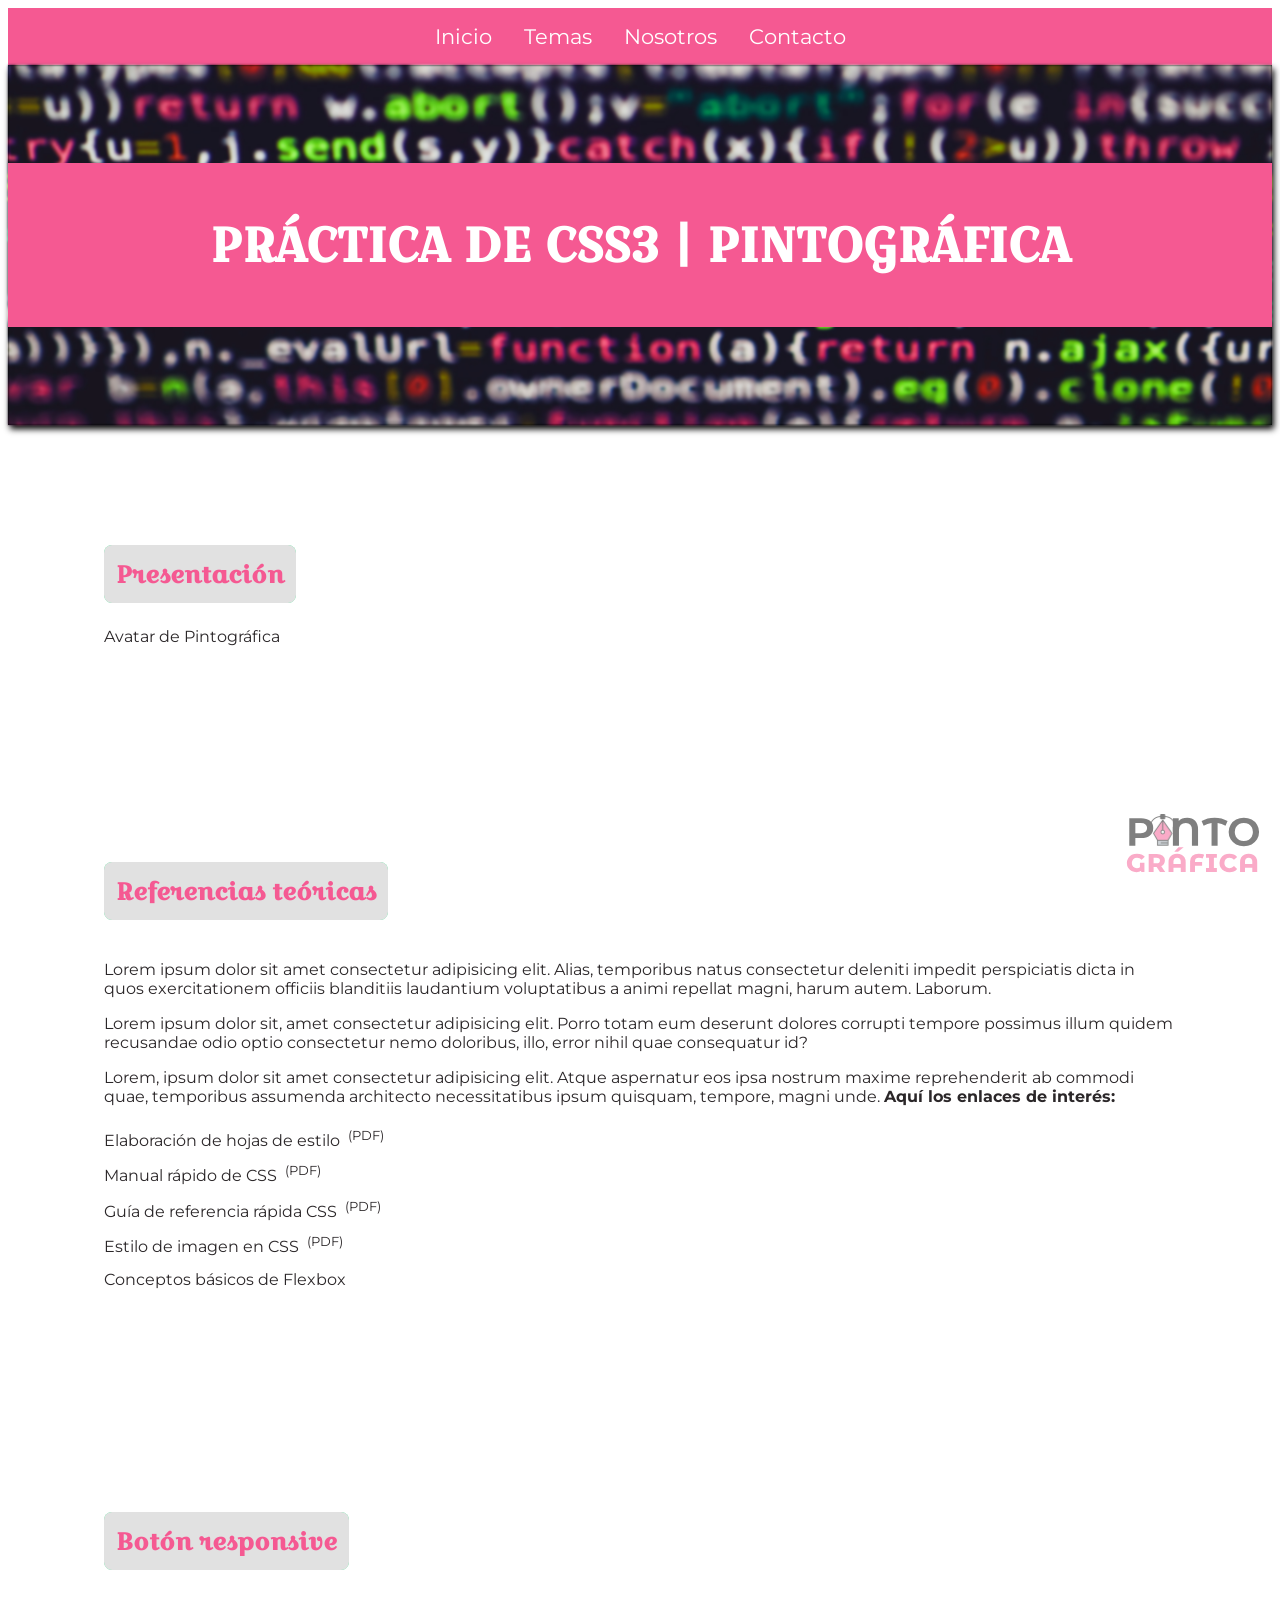
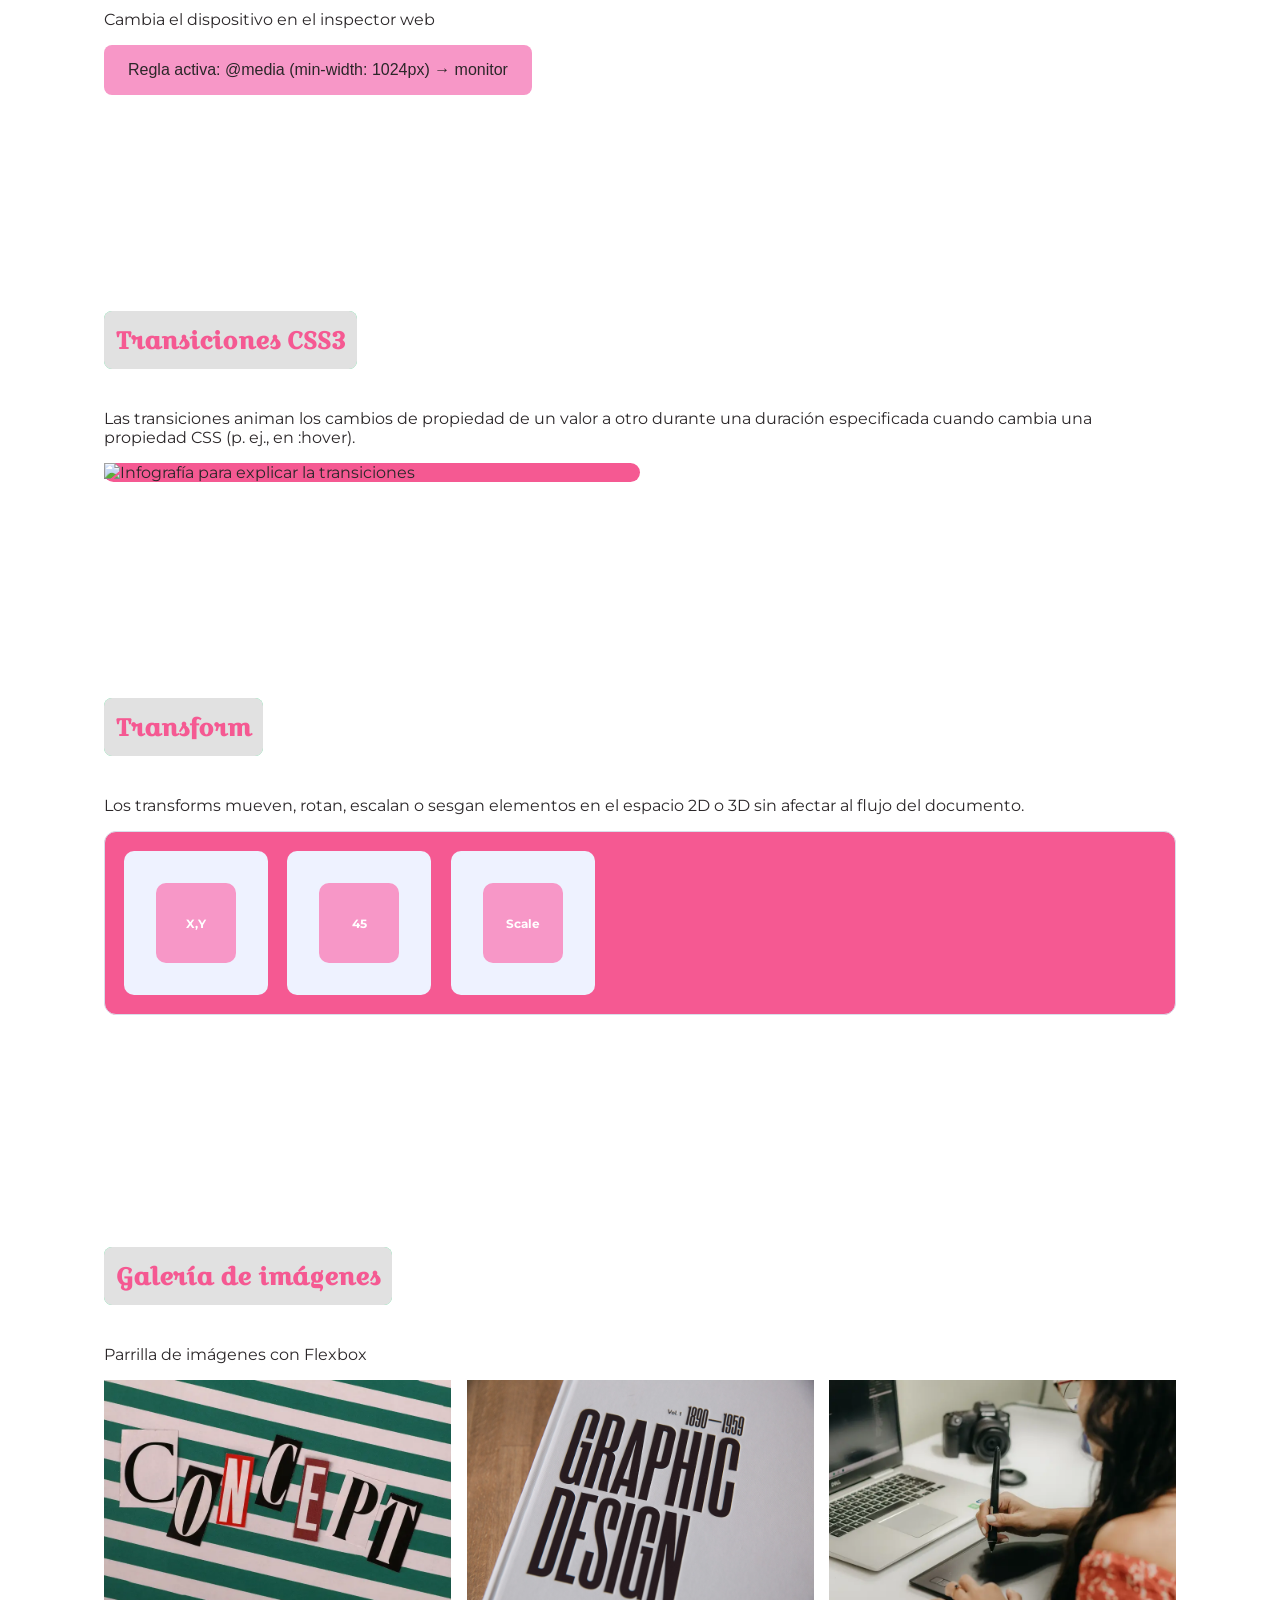
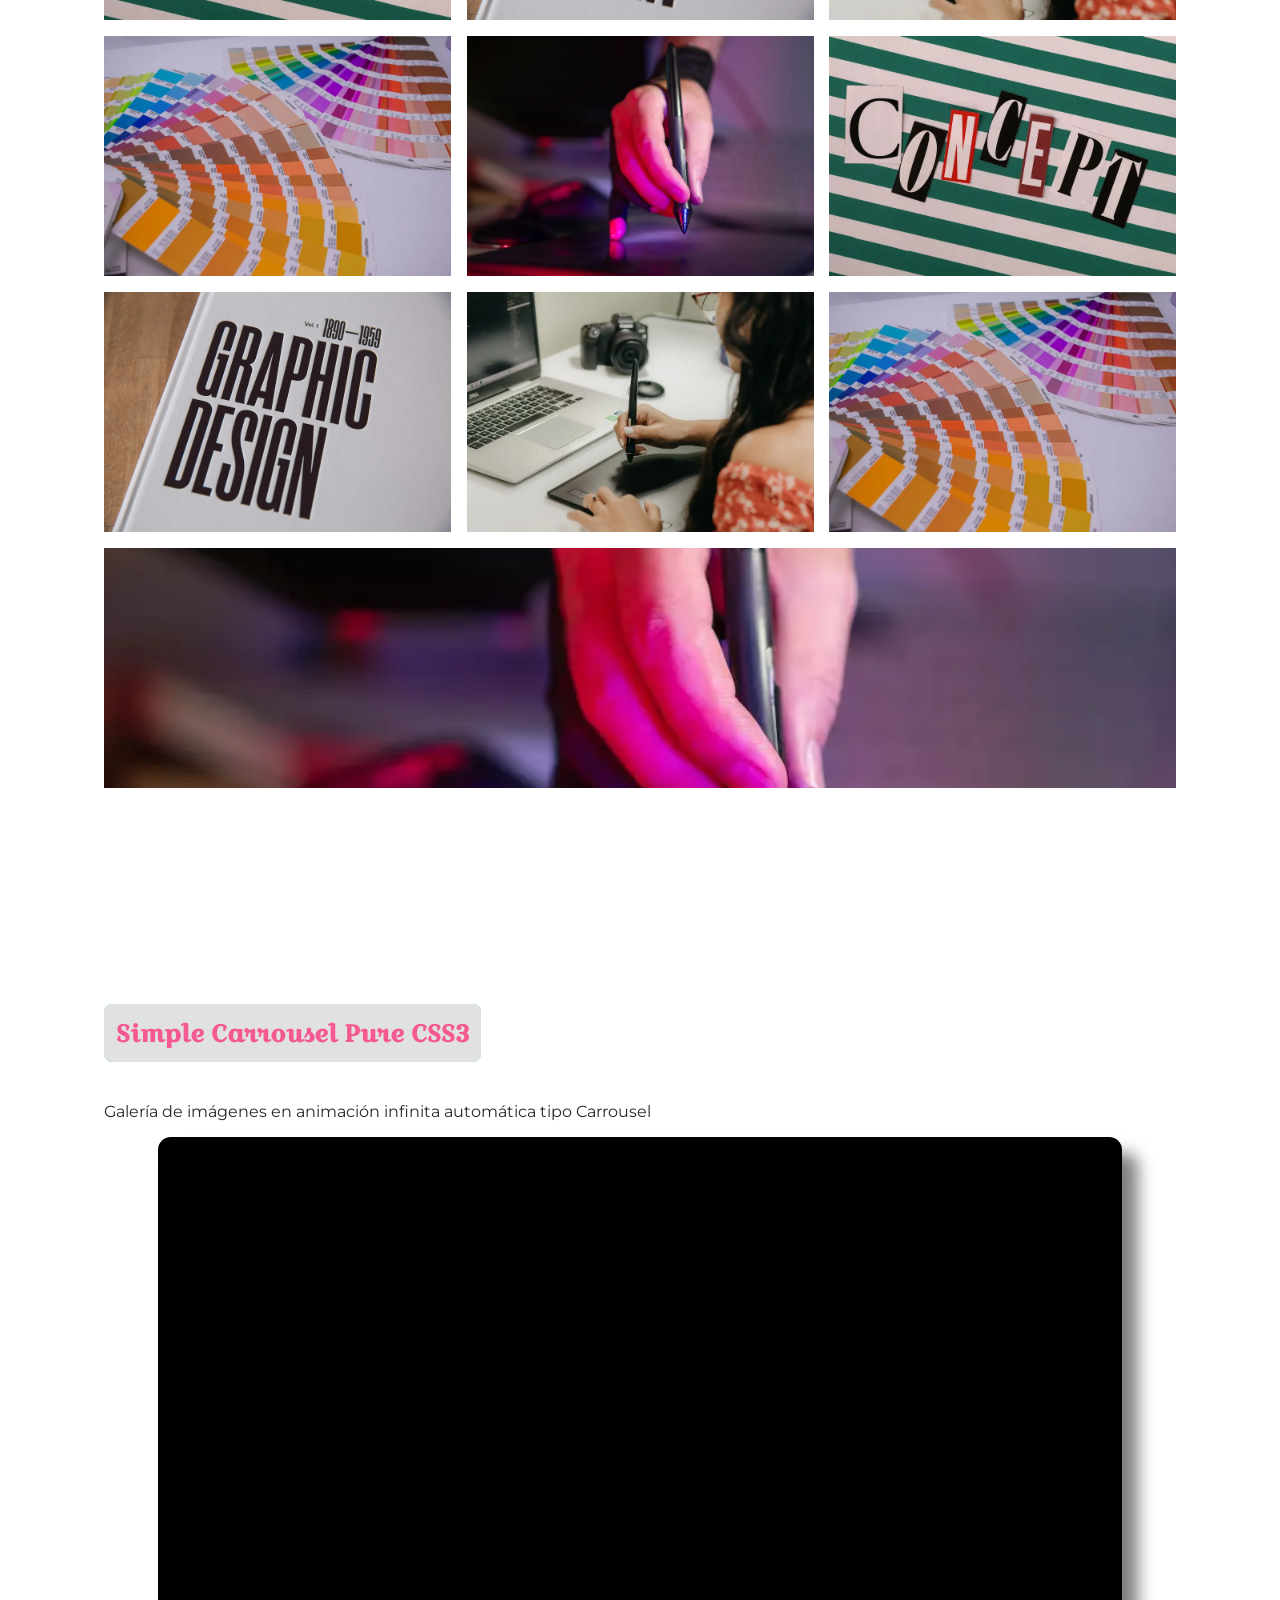
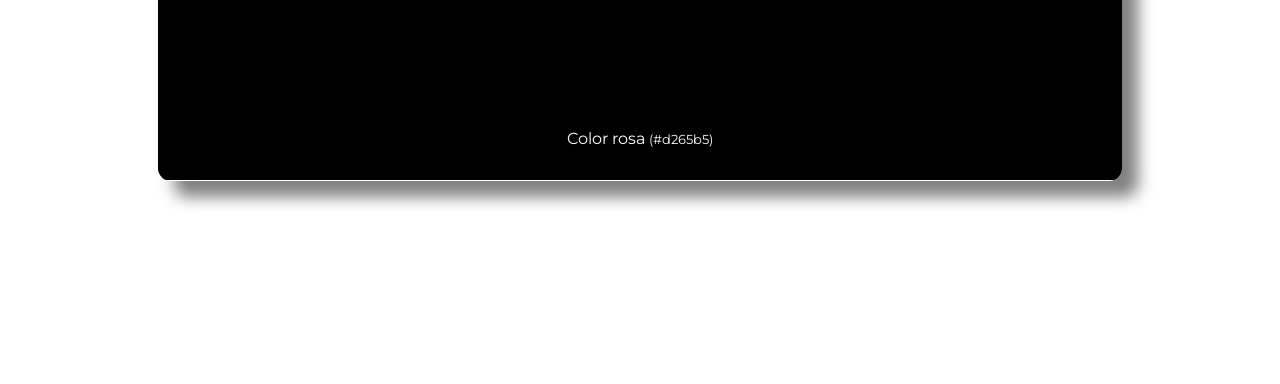
==== commit 42b232c9: "Cambiada la tipografía" ====
--- a/index.html
+++ b/index.html
@@ -19,9 +19,13 @@
         <link rel="preconnect" href="https://fonts.googleapis.com" />
         <link rel="preconnect" href="https://fonts.gstatic.com" crossorigin />
         <link href="https://fonts.googleapis.com/css2?family=Montserrat:ital,wght@0,100..900;1,100..900&family=Titan+One&display=swap" rel="stylesheet" />
+        <link rel="preconnect" href="https://fonts.googleapis.com" />
+        <link rel="preconnect" href="https://fonts.gstatic.com" crossorigin />
+        <link href="https://fonts.googleapis.com/css2?family=Croissant+One&display=swap" rel="stylesheet" />
         <!-- Estilos -->
         <link rel="stylesheet" href="assets/css/visibilidad.css" />
         <link rel="stylesheet" href="assets/css/hover.css" />
+        <link rel="stylesheet" href="assets/css/transicions.css" />
         <link rel="stylesheet" href="assets/css/carrousel.css" />
         <link rel="stylesheet" href="assets/css/menu.css" />
         <link rel="stylesheet" href="assets/css/variables.css" />
--- a/assets/css/transicions.css
+++ b/assets/css/transicions.css
@@ -0,0 +1,124 @@
+.pinto-shutter-in-vertical,
+h3 {
+    display: inline-block;
+    vertical-align: middle;
+    -webkit-transform: perspective(1px) translateZ(0);
+    transform: perspective(1px) translateZ(0);
+    box-shadow: 0 0 1px rgba(0, 0, 0, 0);
+    position: relative;
+    background: var(--color-logo-secundario);
+    -webkit-transition-property: color;
+    transition-property: color;
+    -webkit-transition-duration: 0.3s;
+    transition-duration: 0.3s;
+    border-radius: 8px;
+    padding: 0.5em;
+
+    &::before {
+        content: "";
+        position: absolute;
+        z-index: -1;
+        top: 0;
+        bottom: 0;
+        left: 0;
+        right: 0;
+        background: #e1e1e1;
+        -webkit-transform: scaleY(1);
+        transform: scaleY(1);
+        -webkit-transform-origin: 50%;
+        transform-origin: 50%;
+        -webkit-transition-property: transform;
+        transition-property: transform;
+        -webkit-transition-duration: 0.3s;
+        transition-duration: 0.3s;
+        -webkit-transition-timing-function: ease-out;
+        transition-timing-function: ease-out;
+        border-radius: 8px;
+    }
+
+    &:hover,
+    &:focus,
+    &:active {
+        color: white;
+
+        &:hover::before,
+        &:focus::before,
+        &:active::before {
+            -webkit-transform: scaleY(0);
+            transform: scaleY(0);
+        }
+    }
+}
+
+.pinto-demo {
+    background: var(--color-logo-principal);
+    border: 1px solid #d9deea;
+    border-radius: 12px;
+    padding: 1.2rem;
+    margin: 1rem 0;
+    display: flex;
+    align-items: center;
+    gap: 1.2rem;
+    flex-wrap: wrap;
+
+    & li {
+        display: inline-flex;
+        flex-direction: column;
+        align-items: center;
+        gap: 0.4rem;
+        padding: 2rem;
+        background: #eef2ff;
+        border-radius: 10px;
+        font-size: 0.8rem;
+        color: #55607a;
+
+        & span {
+            width: 5rem;
+            height: 5rem;
+            border-radius: 10px;
+            background: var(--color-logo-acento);
+            color: #fff;
+            display: grid;
+            place-items: center;
+            font-size: 0.75rem;
+            font-weight: 700;
+            transition: transform 0.2s ease;
+        }
+
+        &:hover span {
+            &.pinto-translate {
+                transform: translate(5rem, 5rem);
+                background: #54e899;
+            }
+            &.pinto-rotate {
+                transform: rotate(45deg);
+                background: #54e899;
+            }
+            &.pinto-scale {
+                transform: scale(1.5);
+            }
+        }
+    }
+}
+
+.pinto-transicion-color {
+    width: 50%;
+    height: 50%;
+    background-color: #f55992;
+    box-shadow: none;
+    transition:
+        background-color 2s ease,
+        width 2s ease,
+        box-shadow 2s ease;
+    border-radius: 10px;
+
+    &:hover {
+        width: 100%;
+        background-color: #54e899;
+        /* box-shadow: 0 4px 12px #2b2729; Esta propiedad el primer valor es el eje x y el segundo valor es el y */
+        box-shadow:
+            #c8c80080 -5px -5px 20px 0px,
+            #00000080 0px 13px 20px 0px,
+            #c8000080 8px -8px 10px 0px;
+    }
+}
--- a/assets/css/carrousel.css
+++ b/assets/css/carrousel.css
@@ -185,3 +185,47 @@
         }
     }
 }
+
+/* Animación */
+
+ul.carrousel {
+    & li {
+        /* Nombre duración y curva */
+        animation: pinto-animacion 20s infinite ease-in-out;
+
+        /* Avisa al navegador para que use la aceleración por GPU */
+        will-change: transform;
+    }
+
+    &:hover li {
+        /* Pausar animación al pasar el cursor sobre la galería */
+        animation-play-state: paused;
+    }
+}
+
+/* --- Keyframes para el desplazamiento con Flexbox --- */
+@keyframes pinto-animacion {
+    0%,
+    15% {
+        transform: translate3d(0%, 0, 0);
+    }
+    20%,
+    35% {
+        transform: translate3d(-100%, 0, 0);
+    }
+    40%,
+    55% {
+        transform: translate3d(-200%, 0, 0);
+    }
+    60%,
+    75% {
+        transform: translate3d(-300%, 0, 0);
+    }
+    80%,
+    95% {
+        transform: translate3d(-400%, 0, 0);
+    }
+    100% {
+        transform: translate3d(0%, 0, 0);
+    }
+}
--- a/assets/css/menu.css
+++ b/assets/css/menu.css
@@ -45,6 +45,7 @@
     /* Botón hamburguesa (móvil) */
     & #icon-menu + label {
         display: flex;
+        justify-content: center;
         align-items: center;
         gap: 0.75rem; /* Espacio entre el icono y el texto opcional del label */
         line-height: 3.5rem;
@@ -159,3 +160,26 @@
         }
     }
 }
+
+nav.principal {
+    #icon-menu + label {
+        color: #fff;
+    }
+
+    background-color: var(--color-logo-principal);
+    font-size: 1.3em;
+    color: #fff;
+
+    & > ul {
+        background-color: var(--color-logo-principal);
+        color: #fff;
+
+        & li > ul {
+            background-color: var(--color-logo-acento);
+        }
+
+        & a {
+            color: #fff;
+        }
+    }
+}
--- a/assets/css/variables.css
+++ b/assets/css/variables.css
@@ -12,7 +12,7 @@
     --color-logo-acento: #f797c7;
 
     /* Tipografía del sitio */
-    --fontfamily-titles: "Titan One", sans-serif;
+    --fontfamily-titles: "Croissant One", serif;
     --fontfamily-textos: "Montserrat", sans-serif;
 
     /* Logo del sitio */
--- a/assets/css/estilos8.css
+++ b/assets/css/estilos8.css
@@ -2,56 +2,10 @@
     font-family: var(--fontfamily-textos);
 }
 
-.pinto-shutter-in-vertical,
+h2,
 h3 {
-    display: inline-block;
-    vertical-align: middle;
-    -webkit-transform: perspective(1px) translateZ(0);
-    transform: perspective(1px) translateZ(0);
-    box-shadow: 0 0 1px rgba(0, 0, 0, 0);
-    position: relative;
-    background: var(--color-logo-secundario);
-    -webkit-transition-property: color;
-    transition-property: color;
-    -webkit-transition-duration: 0.3s;
-    transition-duration: 0.3s;
-    border-radius: 8px;
-    padding: 0.5em;
-
-    &::before {
-        content: "";
-        position: absolute;
-        z-index: -1;
-        top: 0;
-        bottom: 0;
-        left: 0;
-        right: 0;
-        background: #e1e1e1;
-        -webkit-transform: scaleY(1);
-        transform: scaleY(1);
-        -webkit-transform-origin: 50%;
-        transform-origin: 50%;
-        -webkit-transition-property: transform;
-        transition-property: transform;
-        -webkit-transition-duration: 0.3s;
-        transition-duration: 0.3s;
-        -webkit-transition-timing-function: ease-out;
-        transition-timing-function: ease-out;
-        border-radius: 8px;
-    }
-
-    &:hover,
-    &:focus,
-    &:active {
-        color: white;
-
-        &:hover::before,
-        &:focus::before,
-        &:active::before {
-            -webkit-transform: scaleY(0);
-            transform: scaleY(0);
-        }
-    }
+    font-family: var(--fontfamily-titles);
+    font-size: 1.5em;
 }
 
 /* .pinto-underline a con esta construción estamos diciendo que la clase se aplique a los descendientes de la clase .pinto-underline que sean a. Es decir, hay que escribir la clase en todos los enlaces. */
@@ -182,7 +136,7 @@
         text-align: center;
         color: #fff;
         background-color: var(--color-logo-principal);
-        font-size: 2em;
+        font-size: 3em;
 
         &:hover {
             background-color: var(--bg-h2-color-secundario);
@@ -299,81 +253,8 @@
     } /* rosa claro */
 }
 
-.pinto-transicion-color {
-    width: 50%;
-    height: 50%;
-    background-color: #f55992;
-    box-shadow: none;
-    transition:
-        background-color 2s ease,
-        width 2s ease,
-        box-shadow 2s ease;
-    border-radius: 10px;
-
-    &:hover {
-        width: 100%;
-        background-color: #54e899;
-        /* box-shadow: 0 4px 12px #2b2729; Esta propiedad el primer valor es el eje x y el segundo valor es el y */
-        box-shadow:
-            #c8c80080 -5px -5px 20px 0px,
-            #00000080 0px 13px 20px 0px,
-            #c8000080 8px -8px 10px 0px;
-    }
-}
-
 .pinto-mayusculas {
     text-transform: uppercase;
-}
-
-.pinto-demo {
-    background: var(--color-logo-principal);
-    border: 1px solid #d9deea;
-    border-radius: 12px;
-    padding: 1.2rem;
-    margin: 1rem 0;
-    display: flex;
-    align-items: center;
-    gap: 1.2rem;
-    flex-wrap: wrap;
-
-    & li {
-        display: inline-flex;
-        flex-direction: column;
-        align-items: center;
-        gap: 0.4rem;
-        padding: 2rem;
-        background: #eef2ff;
-        border-radius: 10px;
-        font-size: 0.8rem;
-        color: #55607a;
-
-        & span {
-            width: 5rem;
-            height: 5rem;
-            border-radius: 10px;
-            background: var(--color-logo-acento);
-            color: #fff;
-            display: grid;
-            place-items: center;
-            font-size: 0.75rem;
-            font-weight: 700;
-            transition: transform 0.2s ease;
-        }
-
-        &:hover span {
-            &.pinto-translate {
-                transform: translate(5rem, 5rem);
-                background: #54e899;
-            }
-            &.pinto-rotate {
-                transform: rotate(45deg);
-                background: #54e899;
-            }
-            &.pinto-scale {
-                transform: scale(1.5);
-            }
-        }
-    }
 }
 
 /* a:hover.sobre{
@@ -412,50 +293,6 @@
         &::before {
             background-image: var(--galeria-5--thumb);
         }
-    }
-}
-
-/* Animación */
-
-ul.carrousel {
-    & li {
-        /* Nombre duración y curva */
-        animation: pinto-animacion 20s infinite ease-in-out;
-
-        /* Avisa al navegador para que use la aceleración por GPU */
-        will-change: transform;
-    }
-
-    &:hover li {
-        /* Pausar animación al pasar el cursor sobre la galería */
-        animation-play-state: paused;
-    }
-}
-
-/* --- Keyframes para el desplazamiento con Flexbox --- */
-@keyframes pinto-animacion {
-    0%,
-    15% {
-        transform: translate3d(0%, 0, 0);
-    }
-    20%,
-    35% {
-        transform: translate3d(-100%, 0, 0);
-    }
-    40%,
-    55% {
-        transform: translate3d(-200%, 0, 0);
-    }
-    60%,
-    75% {
-        transform: translate3d(-300%, 0, 0);
-    }
-    80%,
-    95% {
-        transform: translate3d(-400%, 0, 0);
-    }
-    100% {
-        transform: translate3d(0%, 0, 0);
     }
 }
 
@@ -576,15 +413,3 @@
         
     }
 }  */
-
-nav.principal > ul {
-    background-color: var(--color-logo-principal);
-    font-size: 1.5em;
-
-    & li {
-        background-color: var(--color-logo-principal);
-        & a {
-            color: #fff;
-        }
-    }
-}
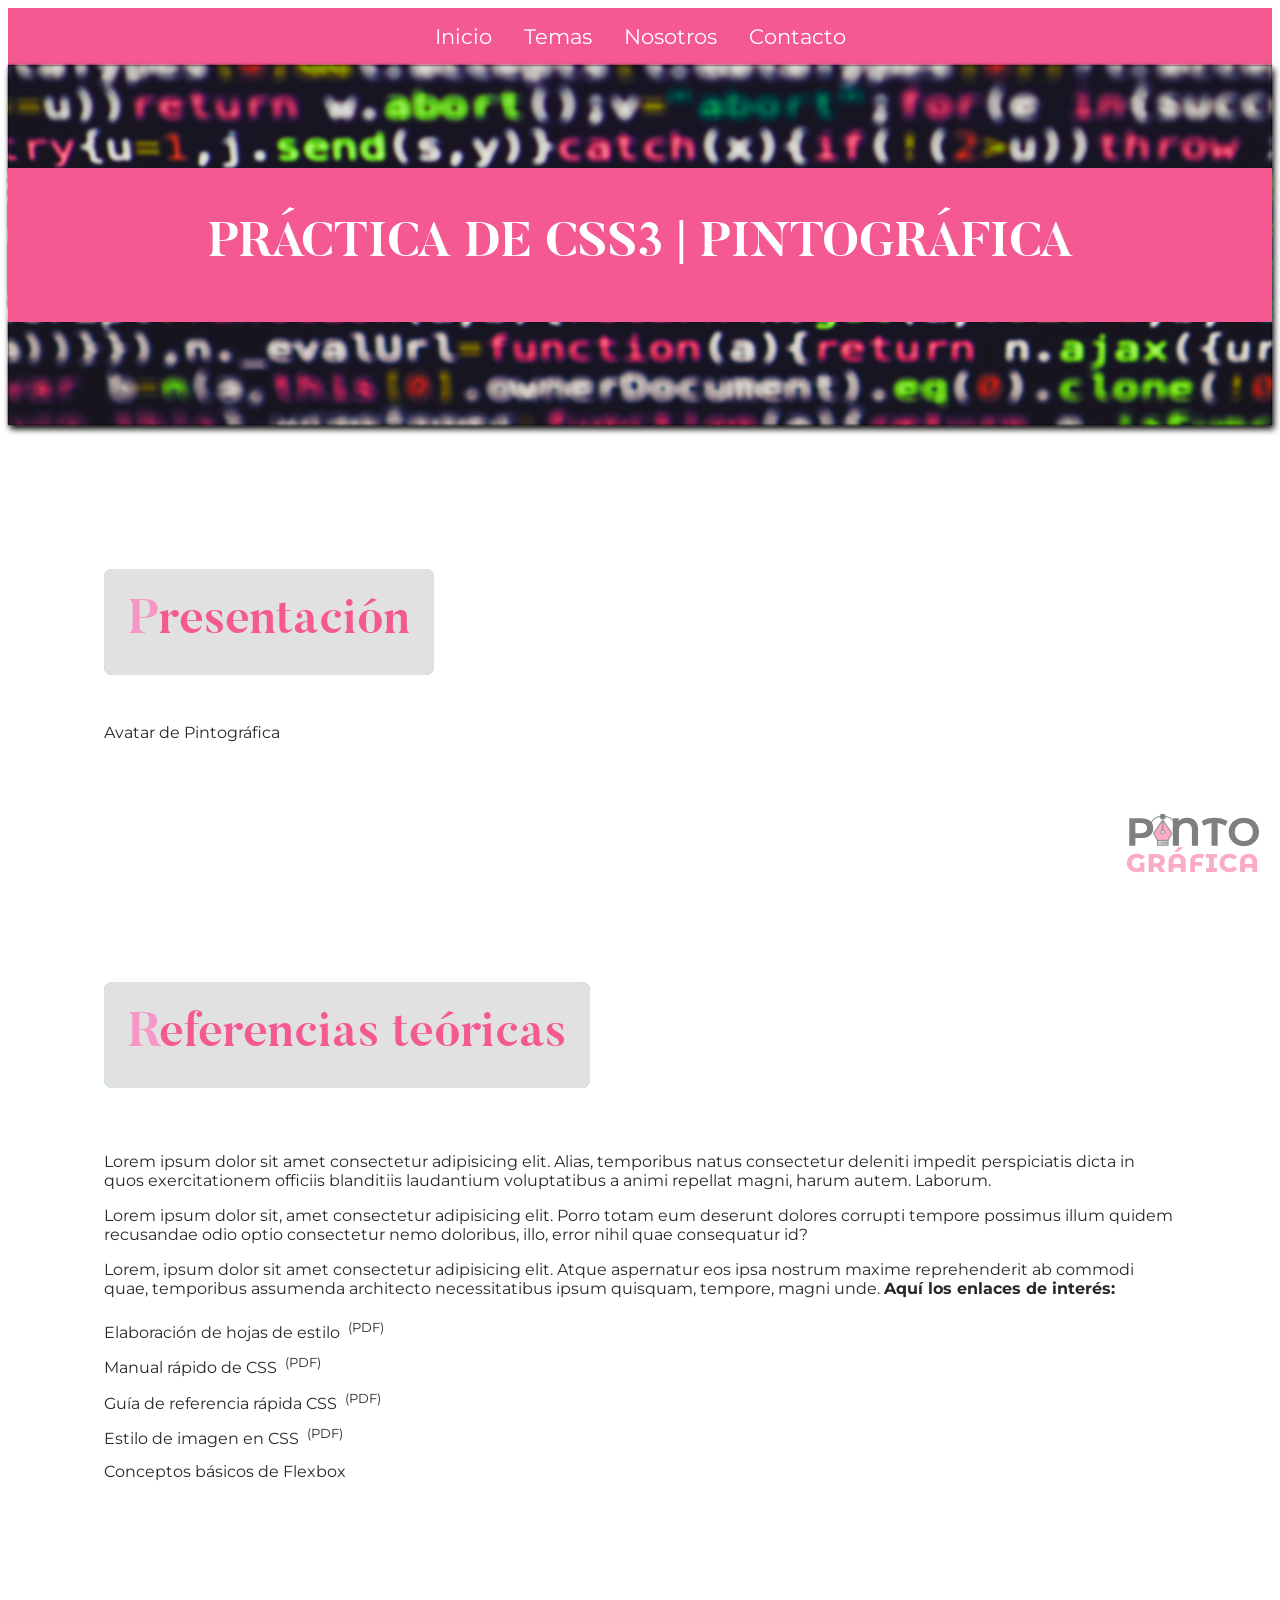
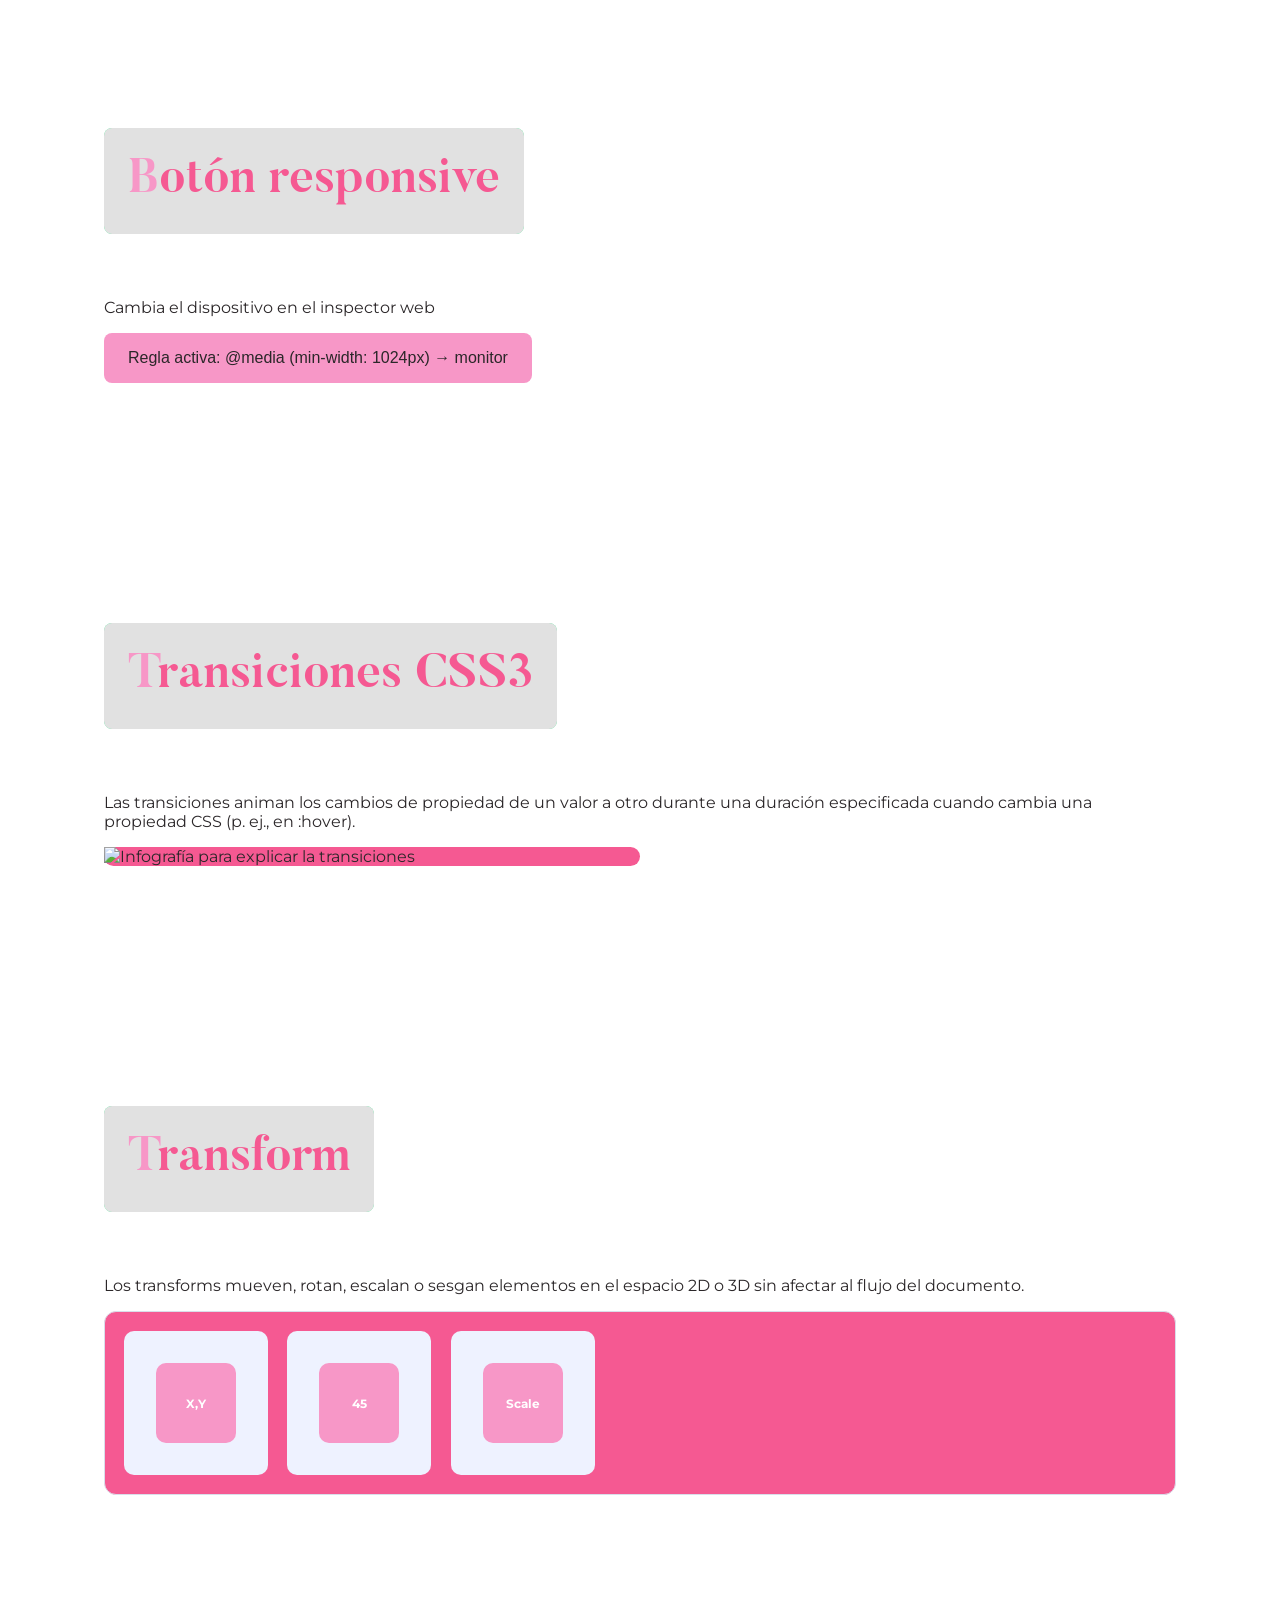
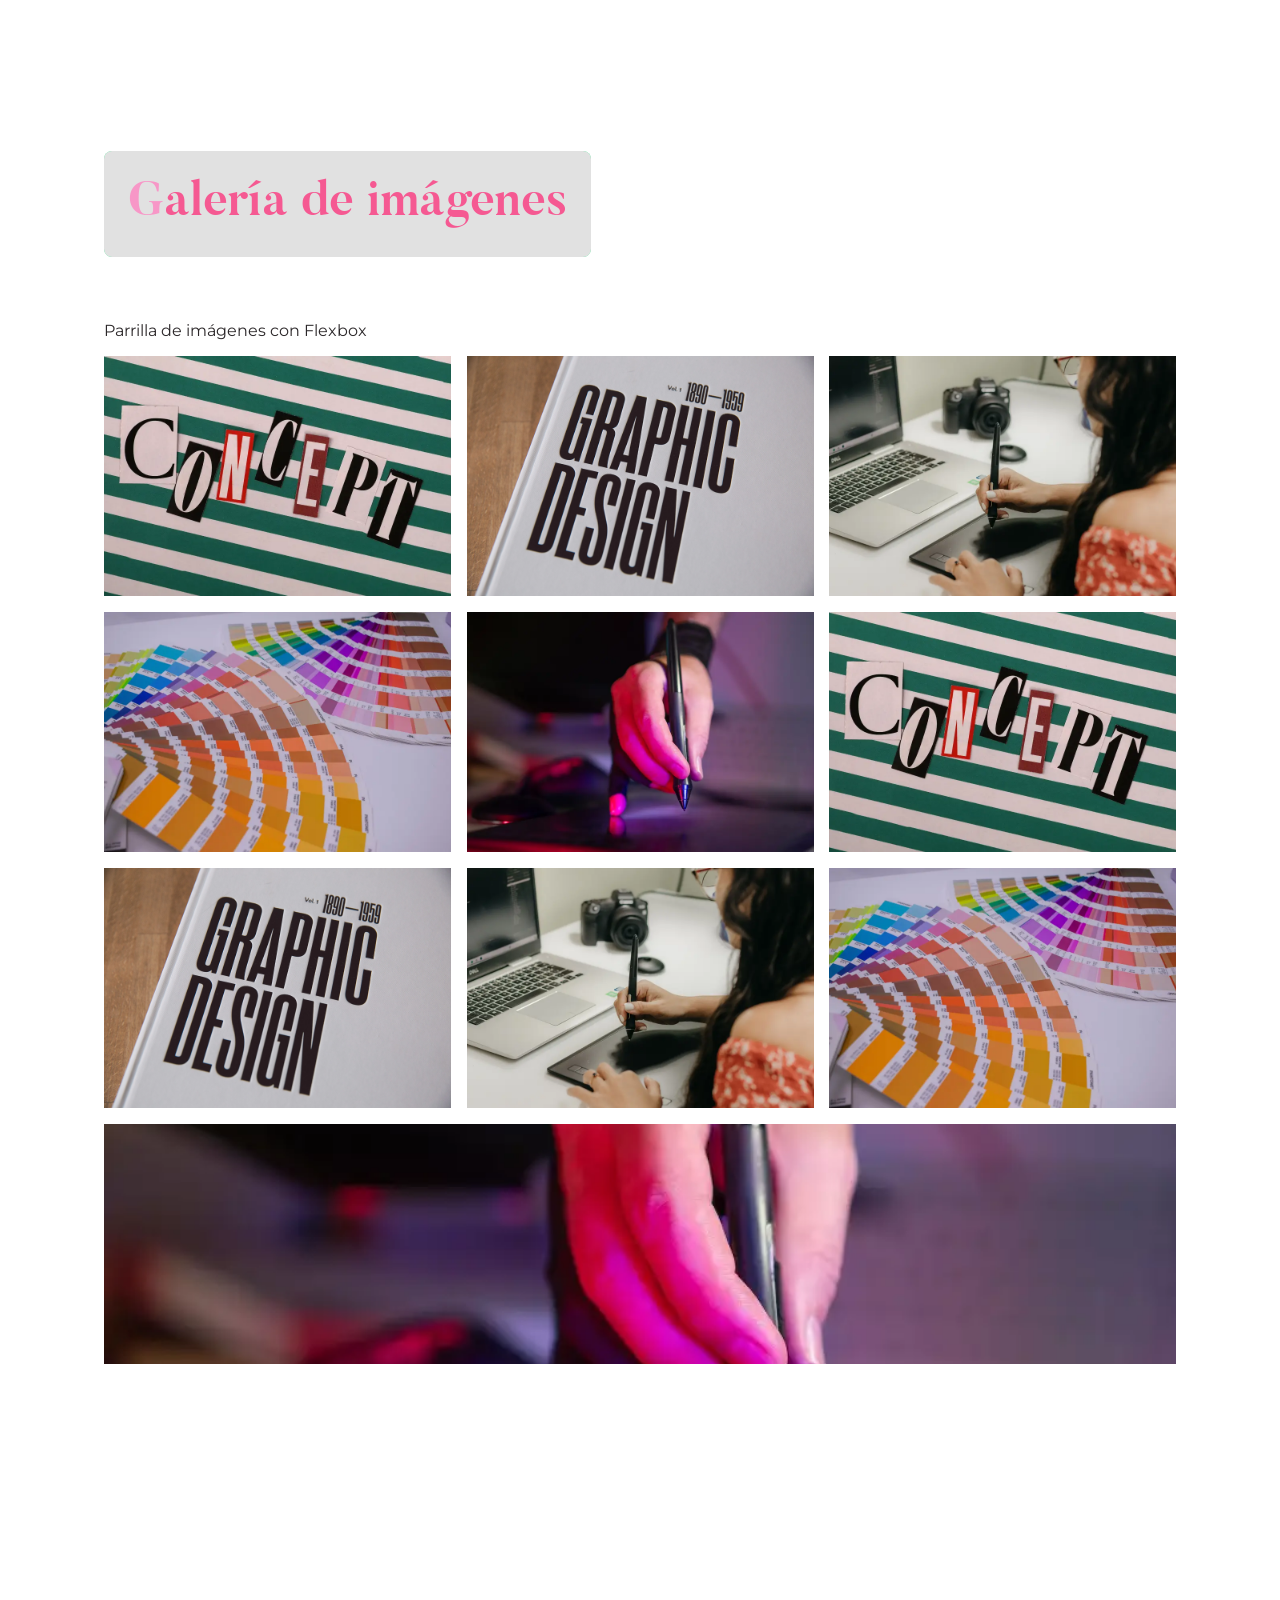
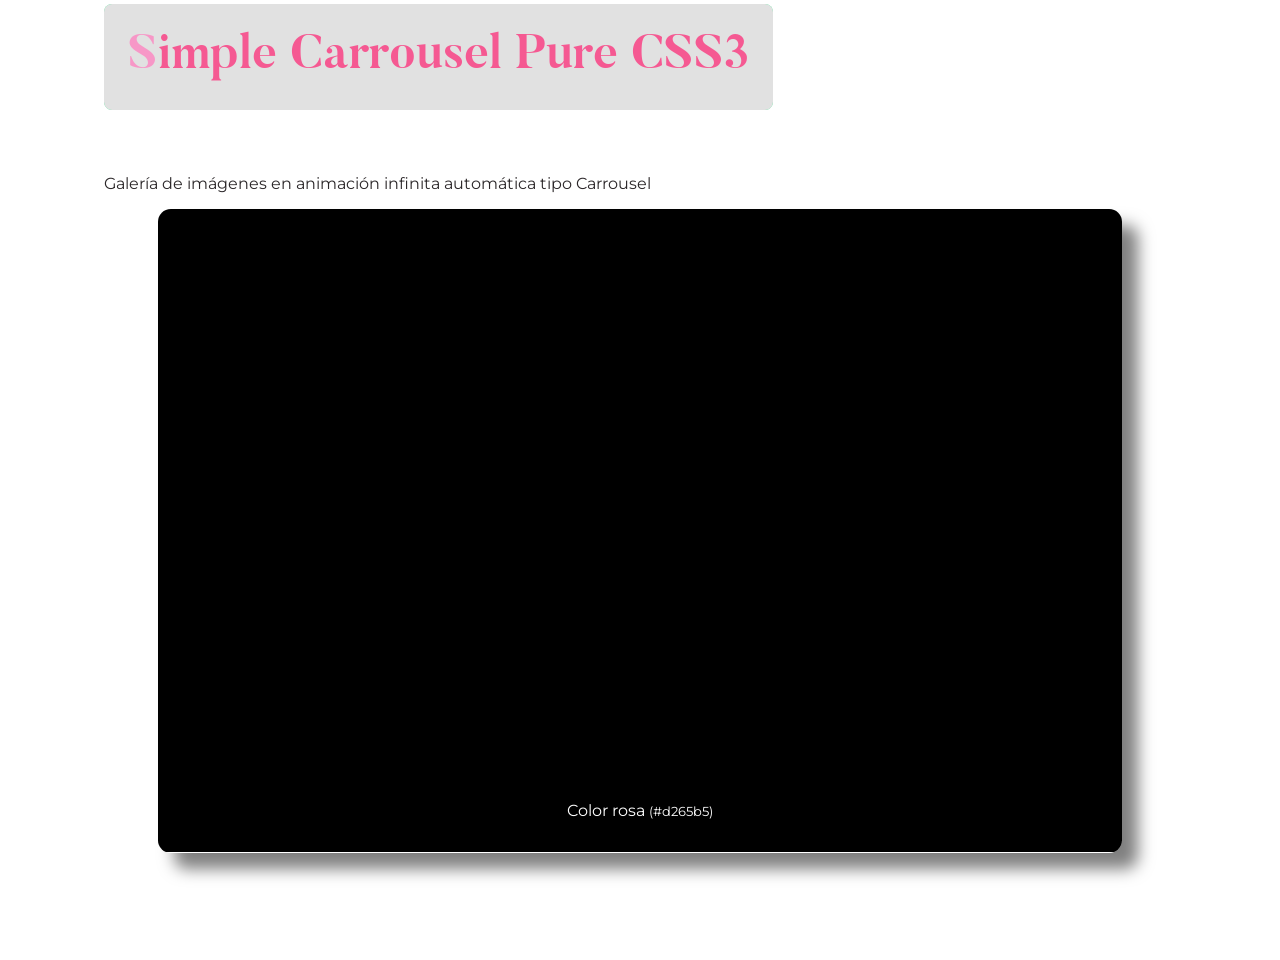
==== commit 854e44f9: "Agregada tipografía." ====
--- a/index.html
+++ b/index.html
@@ -19,14 +19,16 @@
         <link rel="preconnect" href="https://fonts.googleapis.com" />
         <link rel="preconnect" href="https://fonts.gstatic.com" crossorigin />
         <link href="https://fonts.googleapis.com/css2?family=Montserrat:ital,wght@0,100..900;1,100..900&family=Titan+One&display=swap" rel="stylesheet" />
+        <!-- Tipografía para títulos -->
         <link rel="preconnect" href="https://fonts.googleapis.com" />
         <link rel="preconnect" href="https://fonts.gstatic.com" crossorigin />
-        <link href="https://fonts.googleapis.com/css2?family=Croissant+One&display=swap" rel="stylesheet" />
+        <link href="https://fonts.googleapis.com/css2?family=Bodoni+Moda+SC:ital,opsz,wght@0,6..96,400..900;1,6..96,400..900&display=swap" rel="stylesheet" />
         <!-- Estilos -->
         <link rel="stylesheet" href="assets/css/visibilidad.css" />
         <link rel="stylesheet" href="assets/css/hover.css" />
         <link rel="stylesheet" href="assets/css/transicions.css" />
         <link rel="stylesheet" href="assets/css/carrousel.css" />
+        <link rel="stylesheet" href="assets/css/tipografía.css" />
         <link rel="stylesheet" href="assets/css/menu.css" />
         <link rel="stylesheet" href="assets/css/variables.css" />
         <link rel="stylesheet" href="assets/css/estilos8.css" />
--- a/assets/css/transicions.css
+++ b/assets/css/transicions.css
@@ -1,3 +1,5 @@
+@charset "UTF-8";
+
 .pinto-shutter-in-vertical,
 h3 {
     display: inline-block;
--- a/assets/css/tipografía.css
+++ b/assets/css/tipografía.css
@@ -0,0 +1,32 @@
+@charset "UTF-8";
+
+@font-face {
+    font-family: "Butler";
+    src: url("../fonts/Butler-Free-Bd.ttf");
+}
+
+html {
+    font-family: var(--fontfamily-textos);
+}
+
+/* Títulos */
+
+h1,
+h2,
+h3,
+h4,
+h5,
+h6 {
+    font-family: "Butler";
+    /* font-family: var(--fontfamily-titles); */
+    font-optical-sizing: auto;
+    font-weight: 800;
+    font-style: normal;
+    font-size: 3em;
+}
+
+h3 {
+    &::first-letter {
+        color: var(--color-logo-acento);
+    }
+}
--- a/assets/css/variables.css
+++ b/assets/css/variables.css
@@ -12,7 +12,7 @@
     --color-logo-acento: #f797c7;
 
     /* Tipografía del sitio */
-    --fontfamily-titles: "Croissant One", serif;
+    --fontfamily-titles: "Bodoni Moda SC", serif;
     --fontfamily-textos: "Montserrat", sans-serif;
 
     /* Logo del sitio */
--- a/assets/css/estilos8.css
+++ b/assets/css/estilos8.css
@@ -1,13 +1,3 @@
-html {
-    font-family: var(--fontfamily-textos);
-}
-
-h2,
-h3 {
-    font-family: var(--fontfamily-titles);
-    font-size: 1.5em;
-}
-
 /* .pinto-underline a con esta construción estamos diciendo que la clase se aplique a los descendientes de la clase .pinto-underline que sean a. Es decir, hay que escribir la clase en todos los enlaces. */
 
 .pinto-underline,
@@ -136,7 +126,6 @@
         text-align: center;
         color: #fff;
         background-color: var(--color-logo-principal);
-        font-size: 3em;
 
         &:hover {
             background-color: var(--bg-h2-color-secundario);
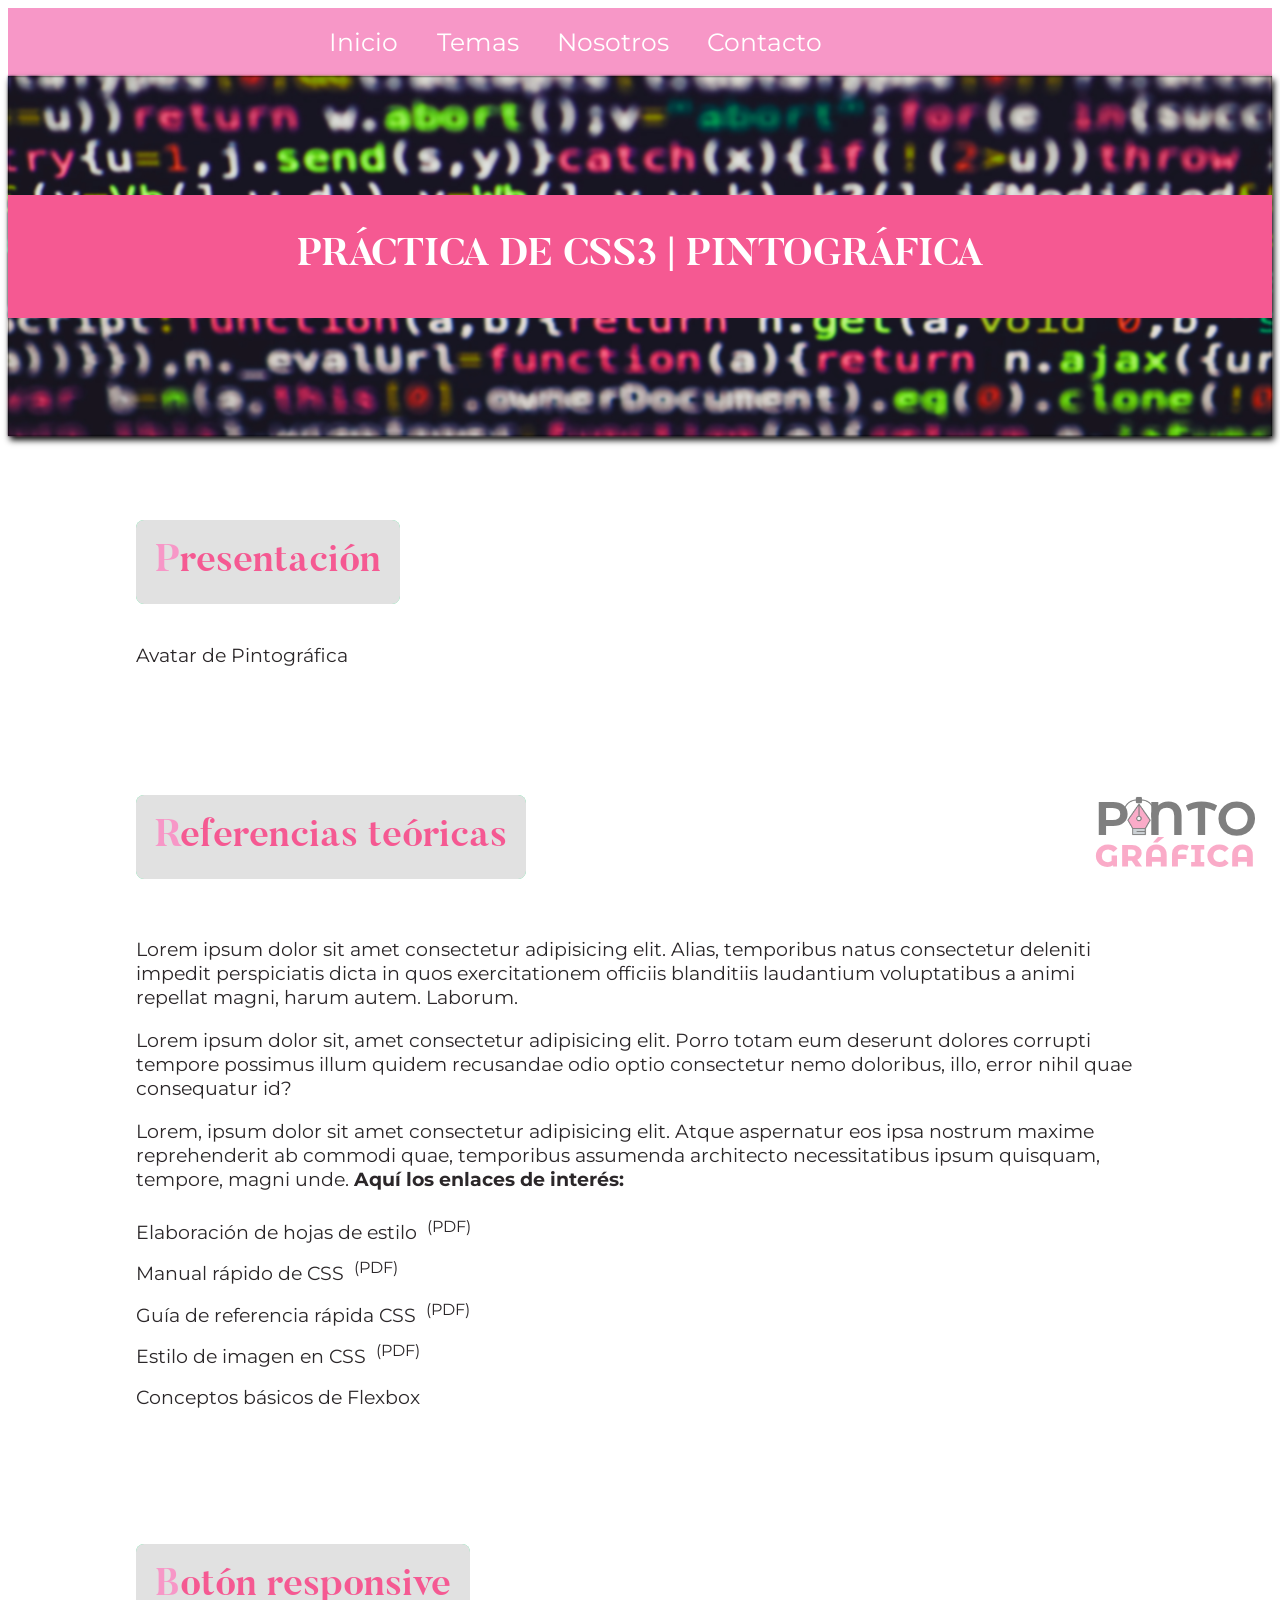
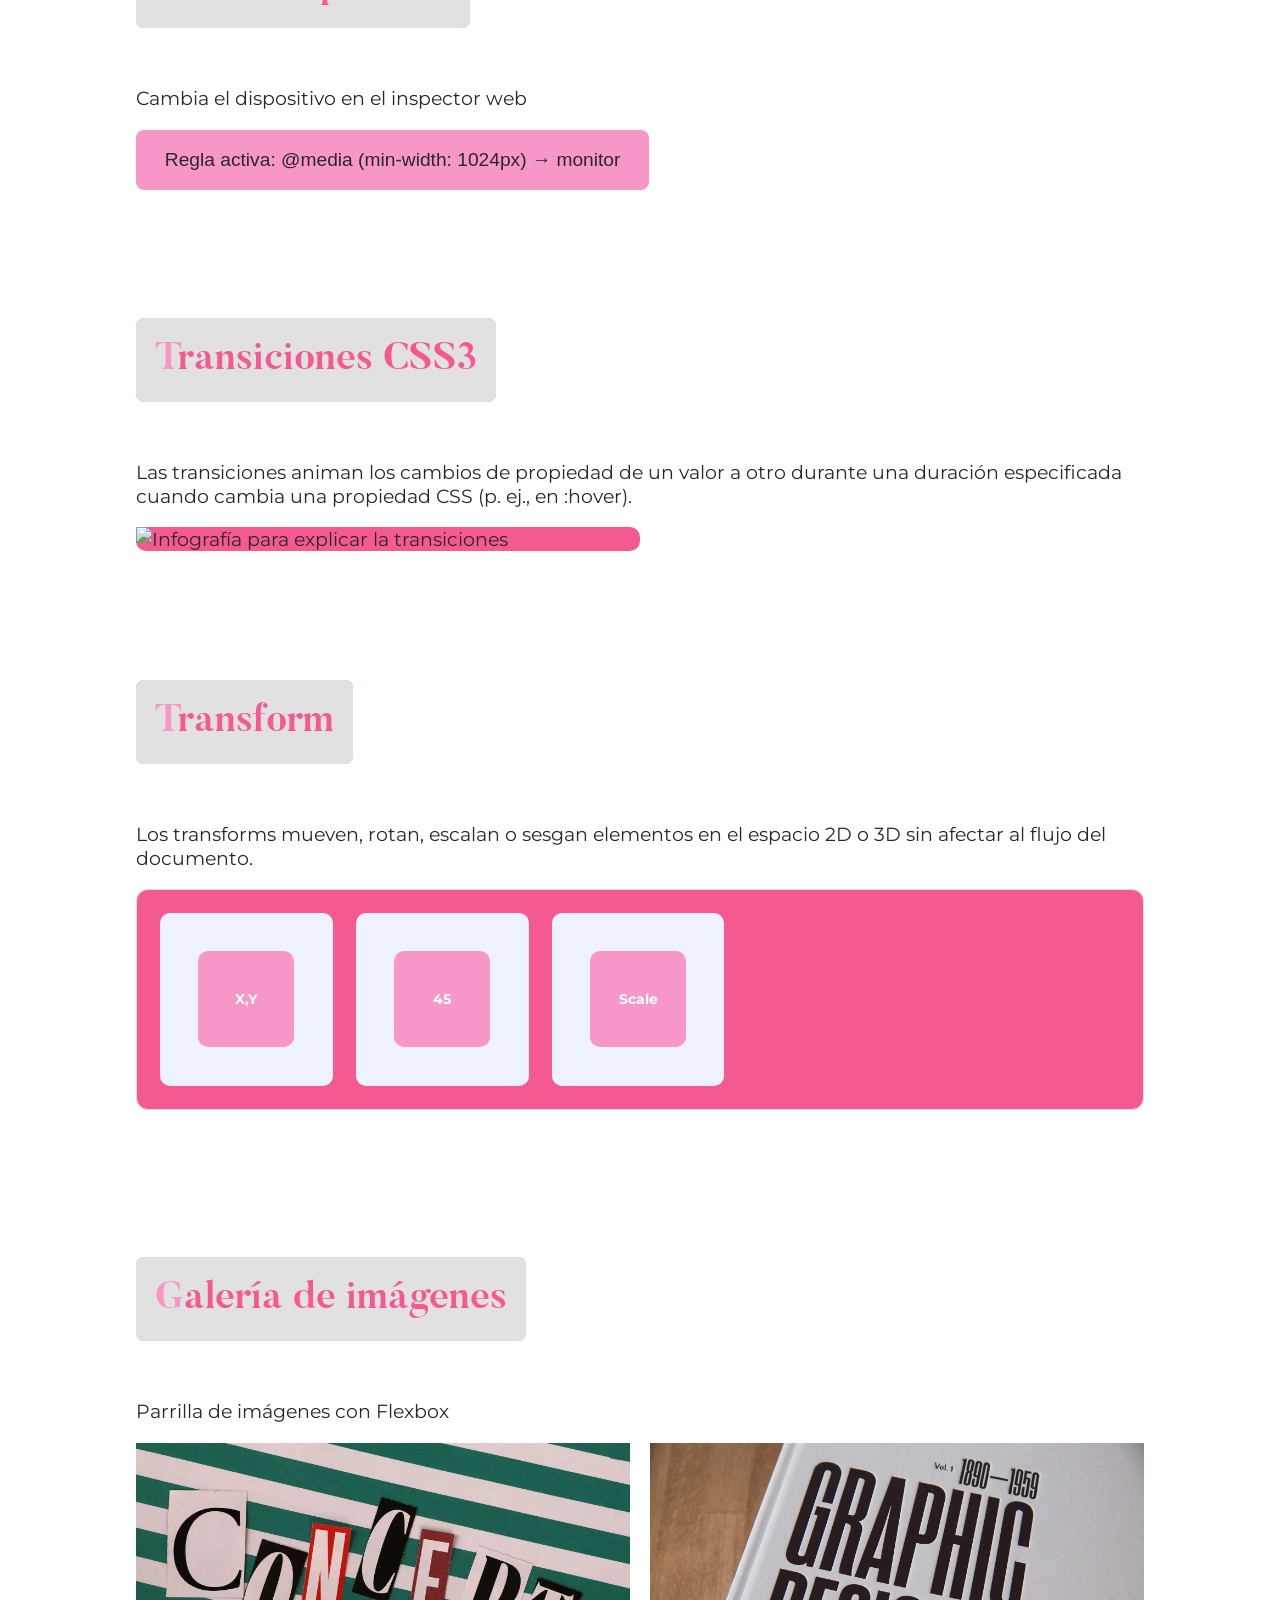
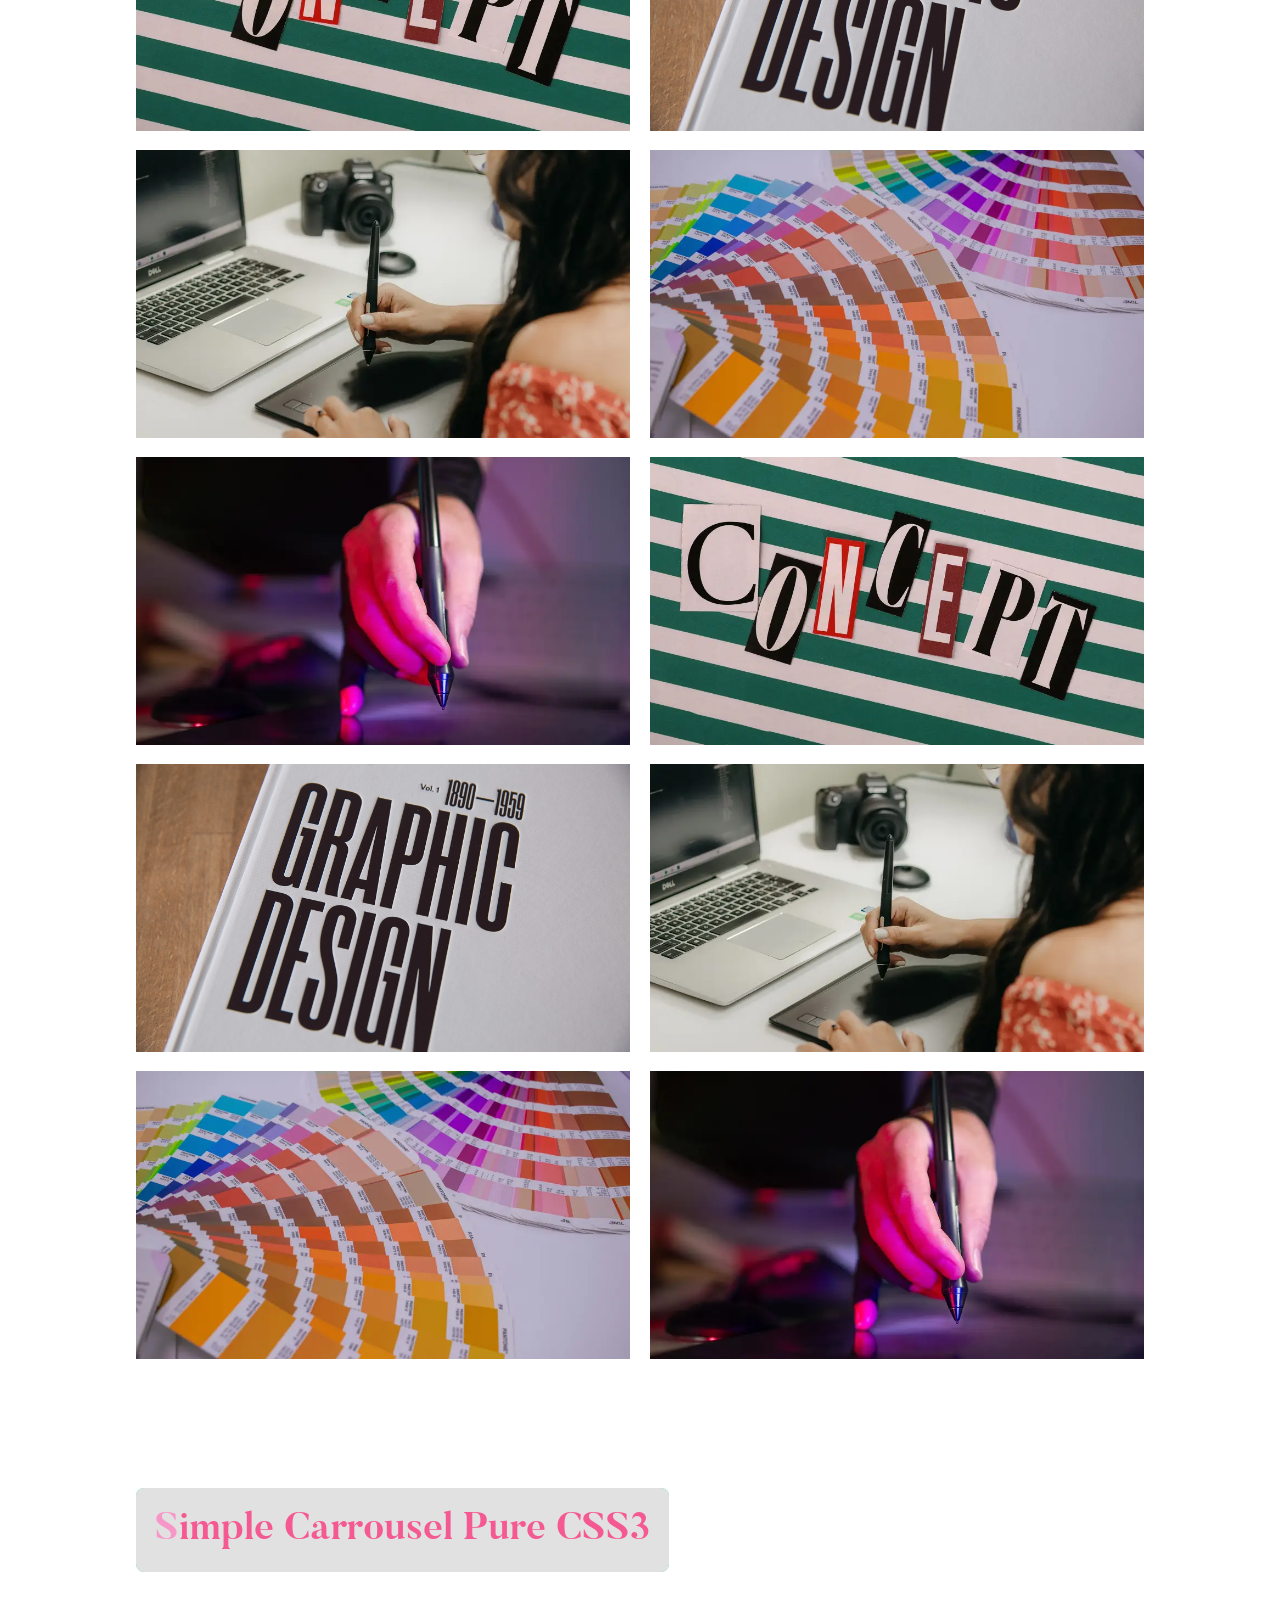
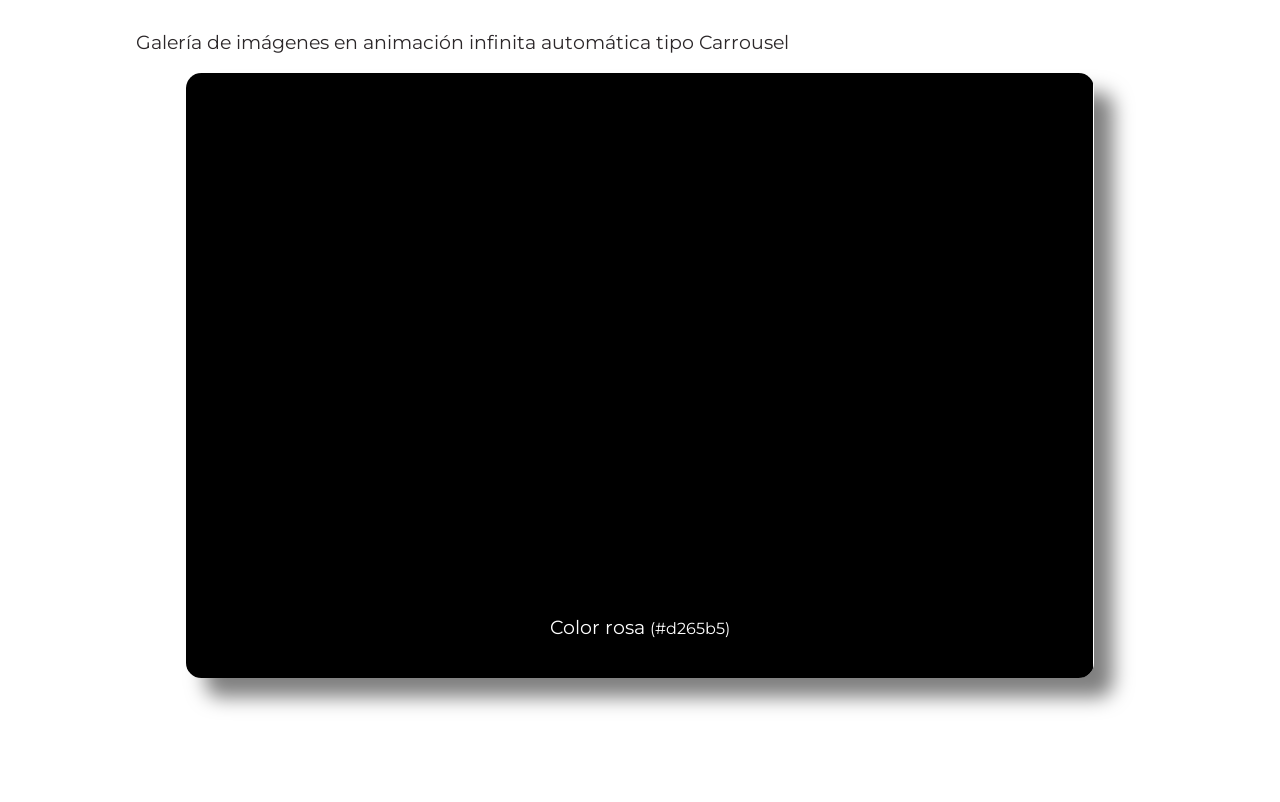
==== commit cc092fab: "Agregado el header" ====
--- a/index.html
+++ b/index.html
@@ -31,6 +31,7 @@
         <link rel="stylesheet" href="assets/css/tipografía.css" />
         <link rel="stylesheet" href="assets/css/menu.css" />
         <link rel="stylesheet" href="assets/css/variables.css" />
+        <link rel="stylesheet" href="assets/css/logo.css" />
         <link rel="stylesheet" href="assets/css/estilos8.css" />
 
         <!-- Título de la pestaña del navegador -->
@@ -38,7 +39,12 @@
     </head>
 
     <body>
-        <header></header>
+        <header>
+            <a href="#" class="no-border" title="Página principal">
+                <figure class="logo"></figure>
+                <h1 class="pechado">Elaboración de hojas de estilos (UF1303)</h1>
+            </a>
+        </header>
 
         <nav class="principal" aria-label="Navegación principal">
             <h2 class="pechado">Menú Principal</h2>
--- a/assets/css/transicions.css
+++ b/assets/css/transicions.css
@@ -124,3 +124,42 @@
             #c8000080 8px -8px 10px 0px;
     }
 }
+
+/* .pinto-underline a con esta construción estamos diciendo que la clase se aplique a los descendientes de la clase .pinto-underline que sean a. Es decir, hay que escribir la clase en todos los enlaces. */
+
+.pinto-underline,
+/* Para que no afecte a todos los enlaces debo colocar el :not y entre parentesis la clase que aplicaré a los (a) para que no salga en los enlaces del logo u otros */
+a:not(.no-border),
+abbr {
+    display: inline-block;
+    vertical-align: middle;
+    -webkit-transform: perspective(1px) translateZ(0);
+    transform: perspective(1px) translateZ(0);
+    box-shadow: 0 0 1px rgba(0, 0, 0, 0);
+    position: relative;
+    overflow: hidden;
+
+    &::before {
+        content: "";
+        position: absolute;
+        z-index: -1;
+        left: 0;
+        right: 100%;
+        bottom: 0;
+        background: var(--color-logo-secundario);
+        height: 3px;
+        -webkit-transition-property: right;
+        transition-property: right;
+        -webkit-transition-duration: 0.3s;
+        transition-duration: 0.3s;
+        -webkit-transition-timing-function: ease-out;
+        transition-timing-function: ease-out;
+    }
+
+    &:hover::before,
+    &:focus::before,
+    &:active::before {
+        left: 0;
+        right: 0;
+    }
+}
--- a/assets/css/tipografía.css
+++ b/assets/css/tipografía.css
@@ -7,6 +7,14 @@
 
 html {
     font-family: var(--fontfamily-textos);
+    font-size: 1.2em;
+}
+
+body,
+p,
+li,
+span {
+    color: var(--color-texto);
 }
 
 /* Títulos */
@@ -22,10 +30,12 @@
     font-optical-sizing: auto;
     font-weight: 800;
     font-style: normal;
-    font-size: 3em;
+    font-size: 2em;
 }
 
 h3 {
+    color: var(--color-logo-principal);
+
     &::first-letter {
         color: var(--color-logo-acento);
     }
--- a/assets/css/menu.css
+++ b/assets/css/menu.css
@@ -166,12 +166,12 @@
         color: #fff;
     }
 
-    background-color: var(--color-logo-principal);
+    background-color: var(--color-logo-acento);
     font-size: 1.3em;
     color: #fff;
 
     & > ul {
-        background-color: var(--color-logo-principal);
+        background-color: var(--color-logo-acento);
         color: #fff;
 
         & li > ul {
--- a/assets/css/logo.css
+++ b/assets/css/logo.css
@@ -0,0 +1,26 @@
+.agua {
+    /*  Al estar en "fixed" la position de la imagen en el "before" no es necesario poner "position: relative" porque lo ignora. 
+    position: relative;  */
+
+    &::before {
+        /* Fija por encima de cualquier position */
+        position: fixed;
+        content: "";
+        width: calc(var(--marca-agua-h) * var(--logo-ratio));
+        height: var(--marca-agua-h);
+
+        /* Esta es la fórmula para calcular el ratio que siempre debemos hacerlo para insertar un logo. Hacemos la variable para el height donde ponemos el tamaño que queremos para el logo en rem, por ejemplo 5rem. Luego calculamos el height por los valores del ratio que sería el width="1600" y el height="900" de nuestro logo en svg. 
+        width: calc(var(--marca-agua-h) * var(--logo-ratio));
+        height: var(--marca-agua-h); */
+
+        right: 1rem;
+        bottom: 1em;
+
+        background-image: var(--bg-img-logo);
+        background-repeat: no-repeat;
+        background-size: contain;
+        background-position: center;
+        opacity: 0.5;
+        /* background-attachment: fixed; */
+    }
+}
--- a/assets/css/estilos8.css
+++ b/assets/css/estilos8.css
@@ -1,75 +1,59 @@
-/* .pinto-underline a con esta construción estamos diciendo que la clase se aplique a los descendientes de la clase .pinto-underline que sean a. Es decir, hay que escribir la clase en todos los enlaces. */
-
-.pinto-underline,
-a,
-abbr {
-    display: inline-block;
-    vertical-align: middle;
-    -webkit-transform: perspective(1px) translateZ(0);
-    transform: perspective(1px) translateZ(0);
-    box-shadow: 0 0 1px rgba(0, 0, 0, 0);
-    position: relative;
-    overflow: hidden;
-
-    &::before {
-        content: "";
-        position: absolute;
-        z-index: -1;
-        left: 0;
-        right: 100%;
-        bottom: 0;
-        background: var(--color-logo-secundario);
-        height: 3px;
-        -webkit-transition-property: right;
-        transition-property: right;
-        -webkit-transition-duration: 0.3s;
-        transition-duration: 0.3s;
-        -webkit-transition-timing-function: ease-out;
-        transition-timing-function: ease-out;
-    }
-
-    &:hover::before,
-    &:focus::before,
-    &:active::before {
-        left: 0;
-        right: 0;
-    }
-}
-
-.agua {
-    /*  Al estar en "fixed" la position de la imagen en el "before" no es necesario poner "position: relative" porque lo ignora. 
-    position: relative;  */
-
-    &::before {
-        /* Fija por encima de cualquier position */
-        position: fixed;
-        content: "";
-        width: calc(var(--marca-agua-h) * var(--logo-ratio));
-        height: var(--marca-agua-h);
-
-        /* Esta es la fórmula para calcular el ratio que siempre debemos hacerlo para insertar un logo. Hacemos la variable para el height donde ponemos el tamaño que queremos para el logo en rem, por ejemplo 5rem. Luego calculamos el height por los valores del ratio que sería el width="1600" y el height="900" de nuestro logo en svg. 
-        width: calc(var(--marca-agua-h) * var(--logo-ratio));
-        height: var(--marca-agua-h); */
-
-        right: 1rem;
-        bottom: 1em;
-
-        background-image: var(--bg-img-logo);
-        background-repeat: no-repeat;
-        background-size: contain;
-        background-position: center;
-        opacity: 0.5;
-        /* background-attachment: fixed; */
-    }
-}
-
 main {
     min-height: 100vh;
 }
 
-main > section > article {
-    padding: 7.5vw;
-}
+body {
+    & > header {
+        padding-left: 4vw;
+    }
+
+    & nav.principal {
+        padding-right: 4vw;
+    }
+
+    & main > section > article {
+        padding: 5vh;
+        padding-left: 4vw;
+        padding-right: 4vw;
+    }
+}
+
+@media (min-width: 700px) {
+    body {
+        & > header {
+            padding-left: 7.5vw;
+        }
+
+        & nav.principal {
+            padding-right: 7.5vw;
+        }
+
+        & main > section > article {
+            padding-left: 7.5vw;
+            padding-right: 7.5vw;
+        }
+    }
+}
+
+@media (min-width: 1024px) {
+    body {
+        & > header {
+            padding-left: 10vw;
+        }
+
+        & nav.principal {
+            padding-right: 10vw;
+        }
+
+        & main > section > article {
+            padding-left: 10vw;
+            padding-right: 10vw;
+        }
+    }
+}
+
+/* Fin de la maquetación 
+_____________________________________________________________________ */
 
 body,
 p,
